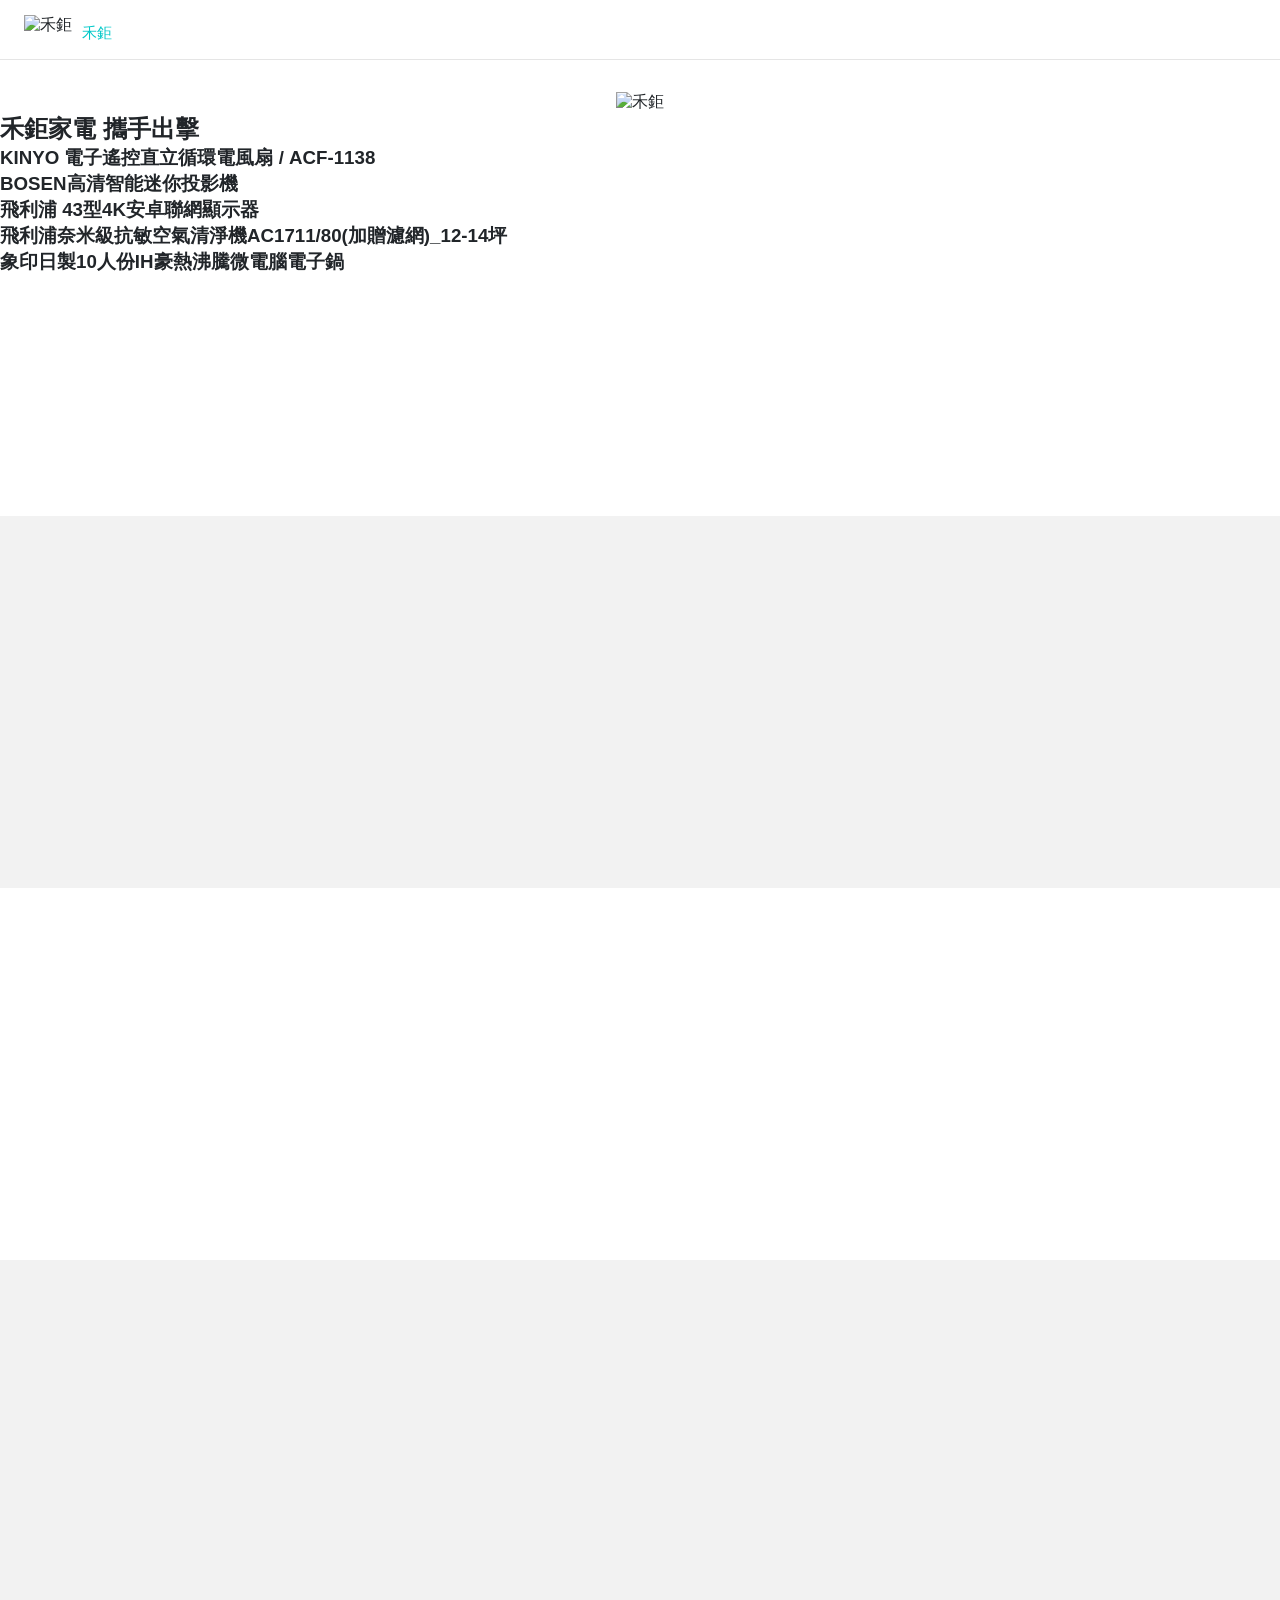
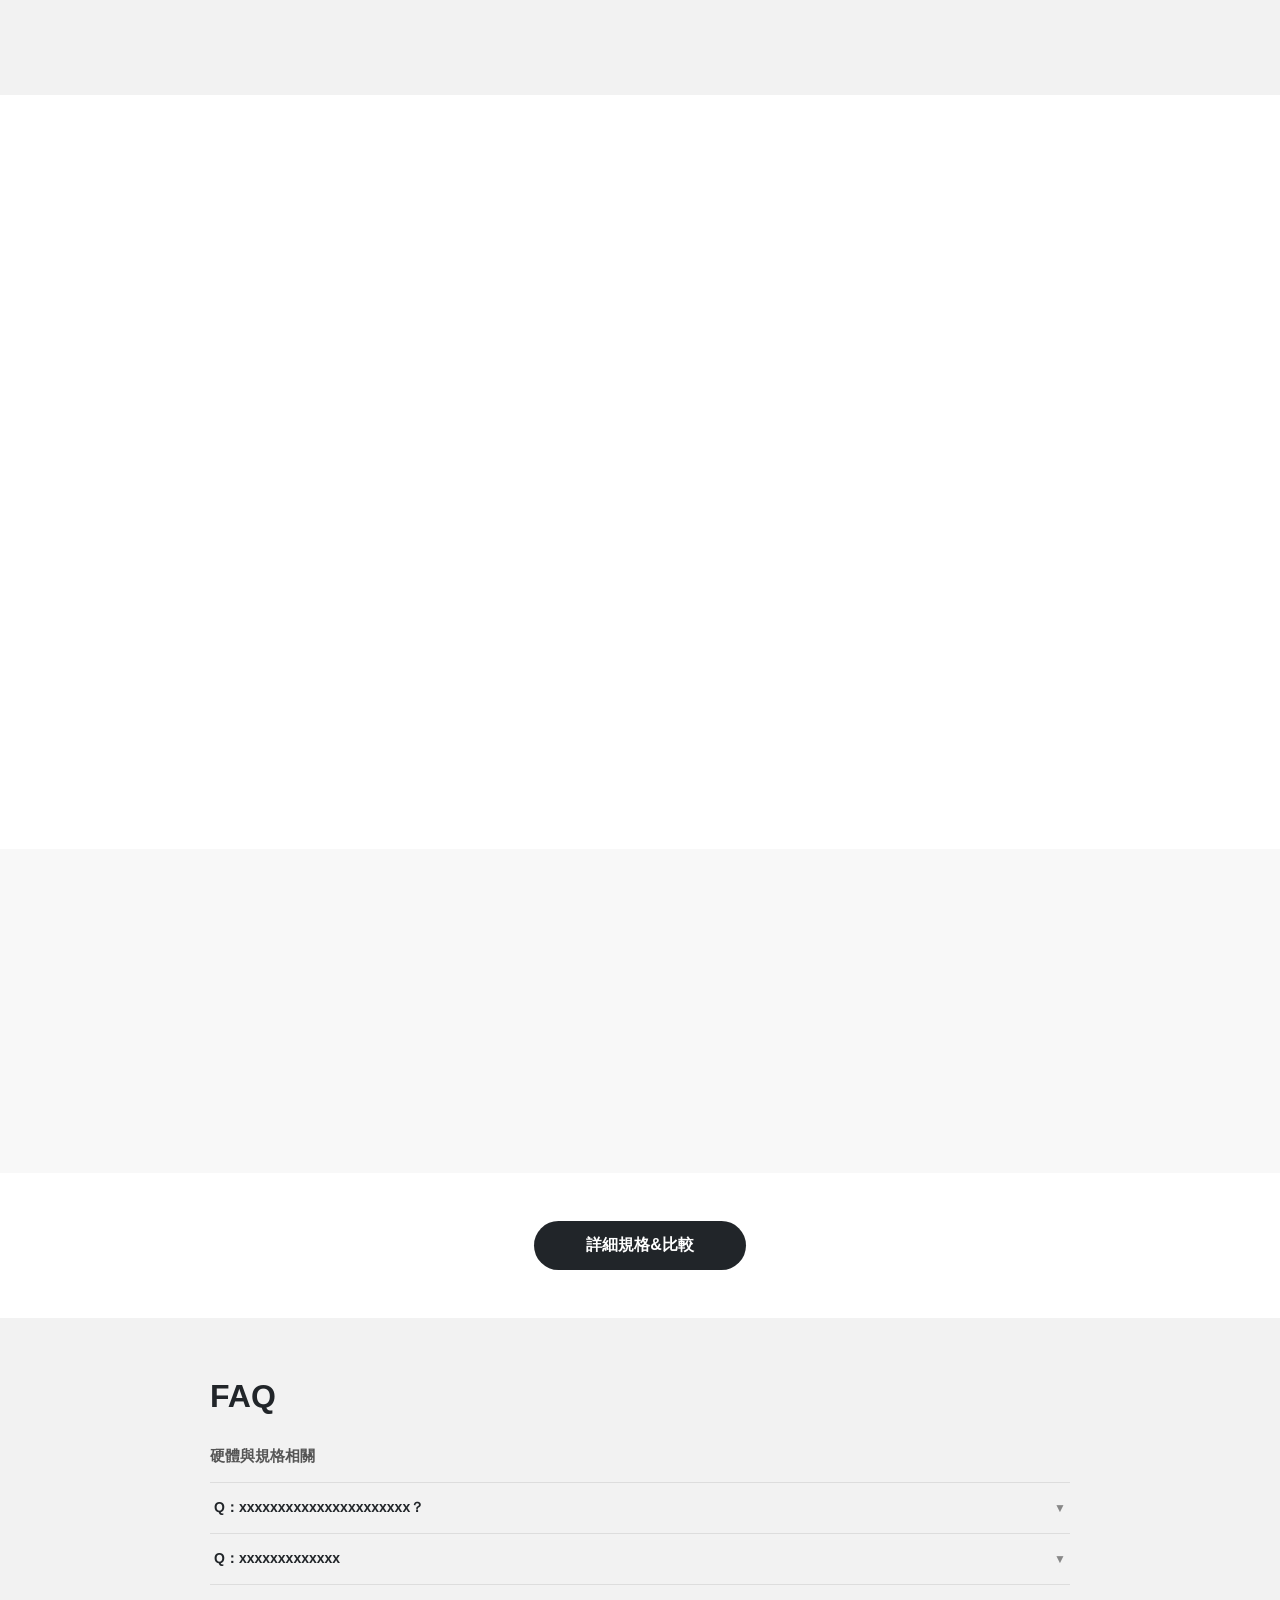
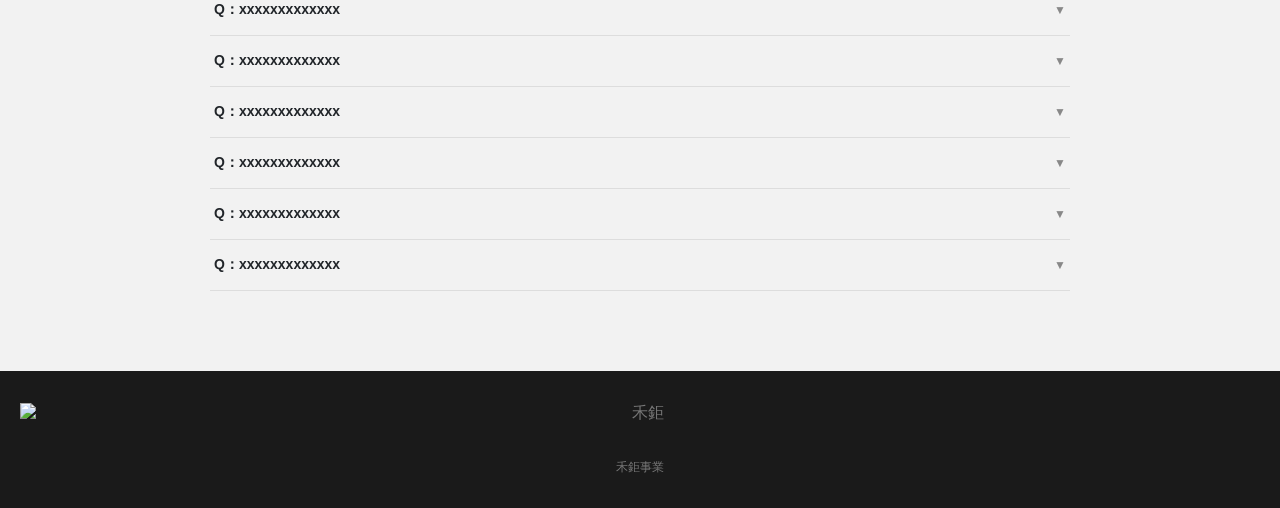
==== index.html @ 3f17df2c "Add files via upload" ====
<!DOCTYPE html>
<html lang="zh-TW">
<head>
  <meta charset="UTF-8">
  <meta name="viewport" content="width=device-width, initial-scale=1.0">
  <title>禾鉅家電大集合</title>
  <link href="css/bootstrap.min.css" rel="stylesheet">
  <style>
    :root {
      --cyan: #00c8c8;
      --dark: #1a1a1a;
      --gray-bg: #f2f2f2;
    }
    * { box-sizing: border-box; margin: 0; padding: 0; }
    body {
      font-family: -apple-system, BlinkMacSystemFont, 'Segoe UI', 'Noto Sans TC', sans-serif;
      overflow-x: hidden;
      color: #212529;
      padding-bottom: 0;
    }

    /* ── NAVBAR ── */
    .site-nav {
      position: sticky;
      top: 0;
      z-index: 1000;
      background: #fff;
      border-bottom: 1px solid #e5e5e5;
      display: flex;
      align-items: center;
      justify-content: space-between;
      padding: 10px 24px;
      height: 60px;
    }
    .nav-logo { display: flex; align-items: center; gap: 10px; }
    .nav-logo img.main-logo { height: 30px; }
    .nav-logo img.series-logo { height: 18px; }
    .nav-right { display: flex; align-items: center; gap: 18px; }
    .nav-right a {
      text-decoration: none;
      color: #333;
      font-size: 13px;
    }
    .btn-campaign {
      background: #43c05a;
      color: #fff !important;
      border-radius: 20px;
      padding: 5px 14px;
      font-size: 12px;
      font-weight: 600;
    }

    /* ── BUY SECTION ── */
    .buy-section { padding: 32px 0 24px; background: #fff; }
    .product-img-col { display: flex; justify-content: center; align-items: center; }
    .product-img-col img { max-height: 320px; object-fit: contain; }
    .price-box { padding: 8px 0; }
    .product-title { font-size: 18px; font-weight: 700; margin-bottom: 14px; }
    .price-sale { font-size: 28px; font-weight: 800; }
    .price-orig { font-size: 14px; color: #999; text-decoration: line-through; margin-left: 8px; }
    .color-label { font-size: 13px; color: #666; margin-bottom: 6px; }
    .color-swatches { display: flex; gap: 8px; margin-bottom: 16px; }
    .color-swatches a {
      padding: 5px 16px;
      border: 2px solid #ccc;
      border-radius: 6px;
      font-size: 13px;
      text-decoration: none;
      color: #333;
    }
    .color-swatches a.active { border-color: #111; font-weight: 600; }

    /* ── HERO SECTION ── */
    .hero-section {
      background: #2c2c2c;
      display: flex;
      flex-direction: column;
      align-items: center;
      justify-content: center;
      overflow: hidden;
    }
    .hero-lottie {
      width: 100%;
      max-width: 920px;
      margin: 0 auto;
    }
    .hero-lottie svg { display: block; }

    /* ── TEAM TAIWAN SECTION ── */
    .team-section {
      padding: 80px 20px 60px;
      background: #fff;
      text-align: center;
    }
    .team-section h2 { font-size: clamp(1.5rem, 3.5vw, 2.6rem); font-weight: 800; }
    .team-sub { color: var(--cyan); font-size: 15px; margin-top: 8px; letter-spacing: 0.03em; }
    .team-chill-img {
      max-width: 280px;
      margin: 28px auto;
      display: block;
      animation: pulse 3s ease-in-out infinite;
    }
    @keyframes pulse {
      0%, 100% { transform: scale(1); }
      50% { transform: scale(1.04); }
    }
    .team-feature-img {
      width: 100%;
      max-width: 960px;
      border-radius: 16px;
      display: block;
      margin: 0 auto;
      overflow: hidden;
    }
    .team-feature-img img { width: 100%; display: block; }

    /* ── WEIGHT SECTION ── */
    .weight-section {
      padding: 80px 0;
      background: var(--gray-bg);
    }
    .weight-section h2 { font-size: clamp(1.4rem, 3vw, 2.4rem); font-weight: 800; }
    .weight-section p { color: #555; font-size: 15px; margin-top: 10px; }
    .stats-wrap { display: flex; gap: 36px; margin: 28px 0; flex-wrap: wrap; }
    .stat-block { }
    .stat-num { font-size: 2.6rem; font-weight: 900; line-height: 1; }
    .stat-txt { font-size: 12px; color: #777; margin-top: 4px; }
    .weight-img { width: 100%; border-radius: 14px; display: block; }

    /* ── GENERIC FEATURE SECTION ── */
    .feat-section {
      padding: 80px 0;
    }
    .feat-section.dark-bg { background: #1d1d1d; color: #fff; }
    .feat-section.dark-bg h2 { color: #fff; }
    .feat-section.dark-bg p { color: #aaa; }
    .feat-section h2 { font-size: clamp(1.4rem, 3vw, 2.4rem); font-weight: 800; }
    .feat-section p { color: #555; font-size: 15px; margin-top: 10px; }
    .feat-img { width: 100%; border-radius: 14px; display: block; }

    /* ── HAND LOTTIE ── */
    .hand-lottie { width: 100%; }
    .hand-lottie svg { display: block; }

    /* ── LIGHT SECTION ── */
    .light-section {
      padding: 80px 20px;
      background: #111;
      text-align: center;
    }
    .light-section h2 { font-size: clamp(1.4rem, 3vw, 2.4rem); font-weight: 800; color: #fff; }
    .light-section p { color: #888; font-size: 15px; margin-top: 10px; }
    .light-wrap {
      position: relative;
      max-width: 720px;
      margin: 36px auto 0;
      border-radius: 14px;
      overflow: hidden;
    }
    .light-img-base, .light-img-over {
      display: block;
      width: 100%;
    }
    .light-img-over {
      position: absolute;
      inset: 0;
      transition: opacity 1.2s ease;
      opacity: 0;
    }
    .light-wrap.night .light-img-over { opacity: 1; }
    .light-toggle-row {
      display: flex;
      justify-content: center;
      gap: 12px;
      margin-top: 20px;
    }
    .l-btn {
      padding: 8px 28px;
      border: 2px solid #555;
      background: transparent;
      color: #aaa;
      border-radius: 24px;
      cursor: pointer;
      font-size: 14px;
      transition: all 0.2s;
    }
    .l-btn.active {
      border-color: #fff;
      color: #fff;
      background: rgba(255,255,255,0.12);
    }

    /* ── STYLE SECTION ── */
    .style-section {
      padding: 80px 20px;
      background: #f8f8f8;
      text-align: center;
    }
    .style-section h2 { font-size: clamp(1.4rem, 3vw, 2.4rem); font-weight: 800; }
    .style-section p { color: #555; font-size: 15px; margin-top: 8px; }
    .style-grid {
      display: grid;
      grid-template-columns: 1fr 1fr;
      gap: 12px;
      max-width: 860px;
      margin: 32px auto 0;
    }
    .style-grid img { width: 100%; border-radius: 14px; display: block; }

    /* ── SPEC BUTTON ── */
    .spec-section {
      padding: 48px 20px;
      text-align: center;
      background: #fff;
    }
    .btn-spec {
      background: #212529;
      color: #fff;
      text-decoration: none;
      border-radius: 40px;
      padding: 14px 52px;
      font-size: 16px;
      font-weight: 600;
      display: inline-block;
      transition: background 0.2s;
    }
    .btn-spec:hover { background: #000; color: #fff; }

    /* ── FAQ ── */
    .faq-outer {
      background: var(--gray-bg);
      padding: 60px 20px 80px;
    }
    .faq-inner { max-width: 860px; margin: 0 auto; }
    .faq-inner > h2 { font-size: 2rem; font-weight: 800; margin-bottom: 4px; }
    .faq-cat-title { font-size: 15px; font-weight: 700; color: #555; margin: 32px 0 16px; }
    .faq-item { border-top: 1px solid #ddd; }
    .faq-item:last-child { border-bottom: 1px solid #ddd; }
    .faq-q {
      display: flex;
      justify-content: space-between;
      align-items: center;
      padding: 16px 4px;
      font-weight: 600;
      font-size: 14px;
      cursor: pointer;
      gap: 12px;
      user-select: none;
    }
    .faq-arrow {
      flex-shrink: 0;
      transition: transform 0.3s;
      font-size: 12px;
      color: #888;
    }
    .faq-a {
      display: none;
      padding: 0 4px 16px;
      font-size: 14px;
      color: #555;
      line-height: 1.75;
    }
    .faq-item.open .faq-arrow { transform: rotate(180deg); }
    .faq-item.open .faq-a { display: block; }

    /* ── ACCESSORIES ── */
    .acc-section {
      padding: 60px 20px 80px;
      background: #fff;
    }
    .acc-section h2 { text-align: center; font-size: clamp(1.2rem, 2.5vw, 1.8rem); font-weight: 800; margin-bottom: 32px; }
    .acc-grid {
      display: grid;
      grid-template-columns: repeat(auto-fill, minmax(200px, 1fr));
      gap: 16px;
      max-width: 960px;
      margin: 0 auto;
    }
    .acc-card {
      border-radius: 14px;
      overflow: hidden;
      background: var(--gray-bg);
      text-decoration: none;
      color: #212529;
      transition: transform 0.25s, box-shadow 0.25s;
      display: block;
    }
    .acc-card:hover { transform: translateY(-5px); box-shadow: 0 12px 32px rgba(0,0,0,0.12); }
    .acc-card img { width: 100%; aspect-ratio: 1; object-fit: cover; display: block; }
    .acc-card-body { padding: 12px 14px 14px; }
    .acc-name { font-size: 14px; font-weight: 600; }
    .acc-cta { font-size: 12px; color: var(--cyan); margin-top: 4px; }

    /* ── FOOTER ── */
    .site-footer {
      background: #1a1a1a;
      color: #777;
      text-align: center;
      padding: 32px 20px;
    }
    .site-footer img { height: 44px; margin-bottom: 12px; display: block; margin-left: auto; margin-right: auto; }
    .site-footer p { font-size: 12px; }


    /* ── SCROLL FADE ── */
    .fade-up {
      opacity: 0;
      transform: translateY(48px);
      transition: opacity 0.7s ease, transform 0.7s ease;
    }
    .fade-up.visible { opacity: 1; transform: translateY(0); }

    /* ── RESPONSIVE ── */
    @media (max-width: 767px) {
      .style-grid { grid-template-columns: 1fr; }
      .nav-right .hide-mobile { display: none !important; }
    }
  </style>
</head>
<body>

<!-- ══ NAVBAR ══ -->
<nav class="site-nav">
  <div class="nav-logo">
    <img class="main-logo" src="./img/hg.jpg" alt="禾鉅">
   <p class="team-sub">禾鉅</p>
  </div>
  <div class="nav-right">
     </div>
</nav>

<!-- ══ BUY SECTION ══ -->
<section class="buy-section">
  <div class="container">
    <div class="row align-items-center">
      <div class="col-md-5 product-img-col mb-4 mb-md-0">
        <img src="./img/hg.jpg"
             alt="禾鉅" class="img-fluid">
      </div>
      <div class="col-md-7">
        <h1>禾鉅家電 攜手出擊</h1>

        <div class="mb-3">
<h3>KINYO 電子遙控直立循環電風扇 / ACF-1138</h3>
<h3>BOSEN高清智能迷你投影機</h3>
<h3>飛利浦 43型4K安卓聯網顯示器</h3>
<h3>飛利浦奈米級抗敏空氣清淨機AC1711/80(加贈濾網)_12-14坪</h3>
<h3>象印日製10人份IH豪熱沸騰微電腦電子鍋</h3>
                 </div>
        
      
        </div>
      </div>
    </div>
  </div>
</section>

<!-- ══ HERO SECTION ══ -->
<section class="hero-section">
  <div class="hero-lottie" id="heroLottie"></div>
</section>

<!-- ══ TEAM TAIWAN SECTION ══ -->
<section class="team-section">
  <div class="fade-up">
    <h2>家電大集合˙輕鬆打造幸福家!</h2>
      </div>
  <div class="team-feature-img mt-5 fade-up">
    <img src="./img/faimly.png"
         alt="mooInk Chill 產品特色">
  </div>
</section>

<!-- ══ 1SECTION ══ -->
<section class="weight-section">
  <div class="container">
    <div class="row align-items-center g-5">
      <div class="col-md-5 fade-up">
        <h2>BOSEN高清智能迷你投影機</h2>
        <p>1080P全高清畫質｜享受每一幀真實畫面</p>
        <p>180° 自由投射｜隨心所欲調整投影角度</p>
        <p>WIFI 高速連線｜連得快 看得爽 不卡不延遲</p>
       <p>支援多APP 隨心安裝</p>
        <p>輕巧便攜｜收納簡單 攜帶無負擔</p>
                </div>
      <div class="col-md-7 fade-up">
        <img src="./img/origin.jpg""alt="mooInk Chill 輕巧" class="weight-img">
      </div>
    </div>
  </div>
</section>

<!-- ══  2SECTION ══ -->
<section class="feat-section" style="background:#fff; padding:80px 0;">
  <div class="container">
    <div class="row align-items-center g-5">
      <div class="col-md-6 fade-up order-md-2">
        <h2>飛利浦 43型4K安卓聯網顯示器<span style="color:var(--cyan);">熱賣中</span></h2>
        
<p>4K UHD高解析度3840x2160</p>
<p>Google TV 5.0系統</p>
<p>聯發科四核心處理器2G/32G</p>
<p>三個國際最高級護眼認證</p>
<p>專利硬體低藍光-舒視藍</p>
      </div>
      <div class="col-md-6 fade-up order-md-1">
 <img src="./img/phtv.webp""alt="" class="weight-img">

        <div class="hand-lottie" id="handLottie"></div>
      </div>
    </div>
  </div>
</section>

<!-- ══ COLOR SECTION ══ -->
<section class="feat-section" style="background:var(--gray-bg);">
  <div class="container">
    <div class="row align-items-center g-5">
      <div class="col-md-6 fade-up">
        <h2>飛利浦奈米級抗敏空氣清淨機AC1711/80(加贈濾網)_12-14坪</h2>
        <p>360°空氣循環進氣，0死角的全面淨化</p>
  <p>300高效CADR值，快速淨化14坪空間</p>

  <p>最低至15分貝</p>

  <p>榮獲ECARF歐洲抗敏認證/p>

  <p>經德國IUTA實驗室認證PM0.003濾除99.99</p>

  <p>每分鐘6萬次自動掃描空氣污染物</p>
  <p>自動感光設計，依據環境光線調整亮度</p>

      </div>
      <div class="col-md-6 fade-up">
        <img src="./img/clean.jpg"
             alt="放手玩色" class="feat-img">
      </div>
    </div>
  </div>
</section>

<!-- ══ SINGLE HAND SECTION ══ -->
<section class="feat-section" style="background:#fff;">
  <div class="container">
    <div class="row align-items-center g-5">
      <div class="col-md-6 fade-up order-md-2">
        <h2>象印日製10人份IH豪熱沸騰微電腦電子鍋</h2>
        <p>IH連續強火加熱方式「豪熱沸騰」，促進米飯更香Q甘甜</p>
<p>黑金鋼厚釜內鍋，厚度1.7mm</p>
<p>多重健康選項：可炊煮糙米、活性糙米、什穀米</p>
<p>再加熱功能，重拾米飯溫熱保有美味</p>
<p>大型蒸氣口 & 可拆洗內蓋，簡易清洗好容易</p>

      </div>
      <div class="col-md-6 fade-up order-md-1">
        <img src="./img/800x.png"
             alt="單手閱讀" class="feat-img">
      </div>
    </div>
  </div>
</section>

<!-- ══ LIGHT SECTION ══ -->
<section class="feat-section" style="background:#fff;">
  <div class="container">
    <div class="row align-items-center g-5">
      <div class="col-md-6 fade-up order-md-2">
        <h2>KINYO 電子遙控直立循環電風扇</h2>
        <p>循環風扇網罩設計，大幅提升對流效率</p>
<p>附無線遙控器，不用起身也能輕鬆操作</p>
<p>可拆卸式前網，清潔機身不費力</p>
<p>6米以上長風距，穩定不斷流</p>
<p>大角度自動左右擺頭，全室清涼送風</p>

      </div>
      <div class="col-md-6 fade-up order-md-1">
        <img src="./img/1080x.webp"
             alt="單手閱讀" class="feat-img">
      </div>
    </div>
  </div>
</section>

<!-- ══ STYLE SECTION ══ -->
<section class="style-section">
  <div class="fade-up">
    <h2>廣告詞</h2>
    <p>超值方案</p>
  </div>
  <div class="style-grid fade-up">
    <img src="./img/hg.jpg" alt="風格1">
    <img src="./img/hg.jpg" alt="風格1">
    <img src="./img/hg.jpg" alt="風格1">
    <img src="./img/hg.jpg" alt="風格1">
  </div>
</section>

<!-- ══ SPEC BUTTON ══ -->
<section class="spec-section">
  <a href="index/product/mooink-chill" class="btn-spec">詳細規格&amp;比較</a>
</section>

<!-- ══ FAQ ══ -->
<div class="faq-outer">
  <div class="faq-inner">
    <h2>FAQ</h2>
    <div class="faq-cat-title">硬體與規格相關</div>

    <div class="faq-item">
      <div class="faq-q" onclick="toggleFaq(this)">
        Q：xxxxxxxxxxxxxxxxxxxxxx？
        <span class="faq-arrow">▼</span>
      </div>
      <div class="faq-a">xxxxxxxxxxxxx</div>
    </div>

    <div class="faq-item">
      <div class="faq-q" onclick="toggleFaq(this)">
        Q：xxxxxxxxxxxxx
        <span class="faq-arrow">▼</span>
      </div>
      <div class="faq-a">xxxxxxxxxxxxx</div>
    </div>

    <div class="faq-item">
      <div class="faq-q" onclick="toggleFaq(this)">
        Q：xxxxxxxxxxxxx
        <span class="faq-arrow">▼</span>
      </div>
      <div class="faq-a">xxxxxxxxxxxxx</div>
    </div>

    <div class="faq-item">
      <div class="faq-q" onclick="toggleFaq(this)">
        Q：xxxxxxxxxxxxx
        <span class="faq-arrow">▼</span>
      </div>
      <div class="faq-a">xxxxxxxxxxxxx</div>
    </div>

    <div class="faq-item">
      <div class="faq-q" onclick="toggleFaq(this)">
        Q：xxxxxxxxxxxxx
        <span class="faq-arrow">▼</span>
      </div>
      <div class="faq-a">xxxxxxxxxxxxx</div>
    </div>

    <div class="faq-item">
      <div class="faq-q" onclick="toggleFaq(this)">
        Q：xxxxxxxxxxxxx
        <span class="faq-arrow">▼</span>
      </div>
      <div class="faq-a">xxxxxxxxxxxxx</div>
    </div>

    <div class="faq-item">
      <div class="faq-q" onclick="toggleFaq(this)">
        Q：xxxxxxxxxxxxx
        <span class="faq-arrow">▼</span>
      </div>
      <div class="faq-a">xxxxxxxxxxxxx</div>
    </div>

    <div class="faq-item">
      <div class="faq-q" onclick="toggleFaq(this)">
        Q：xxxxxxxxxxxxx
        <span class="faq-arrow">▼</span>
      </div>
      <div class="faq-a">xxxxxxxxxxxxx</div>
    </div>
  </div>
</div>

<!-- ══ ACCESSORIES ══ -->

<!-- ══ FOOTER ══ -->
<footer class="site-footer">
  <img src="./img/hg.jpg" alt="禾鉅">
  <p>禾鉅事業</p>
</footer>


<script src="js/lottie.min.js"></script>
<script>
  /* ── Hero Lottie (0121_chill) ── */
  lottie.loadAnimation({
    container: document.getElementById('heroLottie'),
    renderer: 'svg',
    loop: true,
    autoplay: true,
    path: 'animations/0121_chill.json'
  });

  /* ── Hand Lottie (chill--2) ── */
  lottie.loadAnimation({
    container: document.getElementById('handLottie'),
    renderer: 'svg',
    loop: true,
    autoplay: true,
    path: 'animations/chill--2.json'
  });

  /* ── Light Toggle ── */
  let lightState = 'day';
  function setLight(mode) {
    lightState = mode;
    document.getElementById('lightWrap').classList.toggle('night', mode === 'night');
    document.getElementById('lBtnDay').classList.toggle('active', mode === 'day');
    document.getElementById('lBtnNight').classList.toggle('active', mode === 'night');
  }

  // Auto cycle
  setInterval(() => {
    lightState = lightState === 'day' ? 'night' : 'day';
    setLight(lightState);
  }, 2800);

  /* ── FAQ Toggle ── */
  function toggleFaq(el) {
    el.closest('.faq-item').classList.toggle('open');
  }

  /* ── Scroll Fade-Up ── */
  const io = new IntersectionObserver(entries => {
    entries.forEach(e => { if (e.isIntersecting) e.target.classList.add('visible'); });
  }, { threshold: 0.12 });

  document.querySelectorAll('.fade-up').forEach(el => io.observe(el));

</script>
</body>
</html>
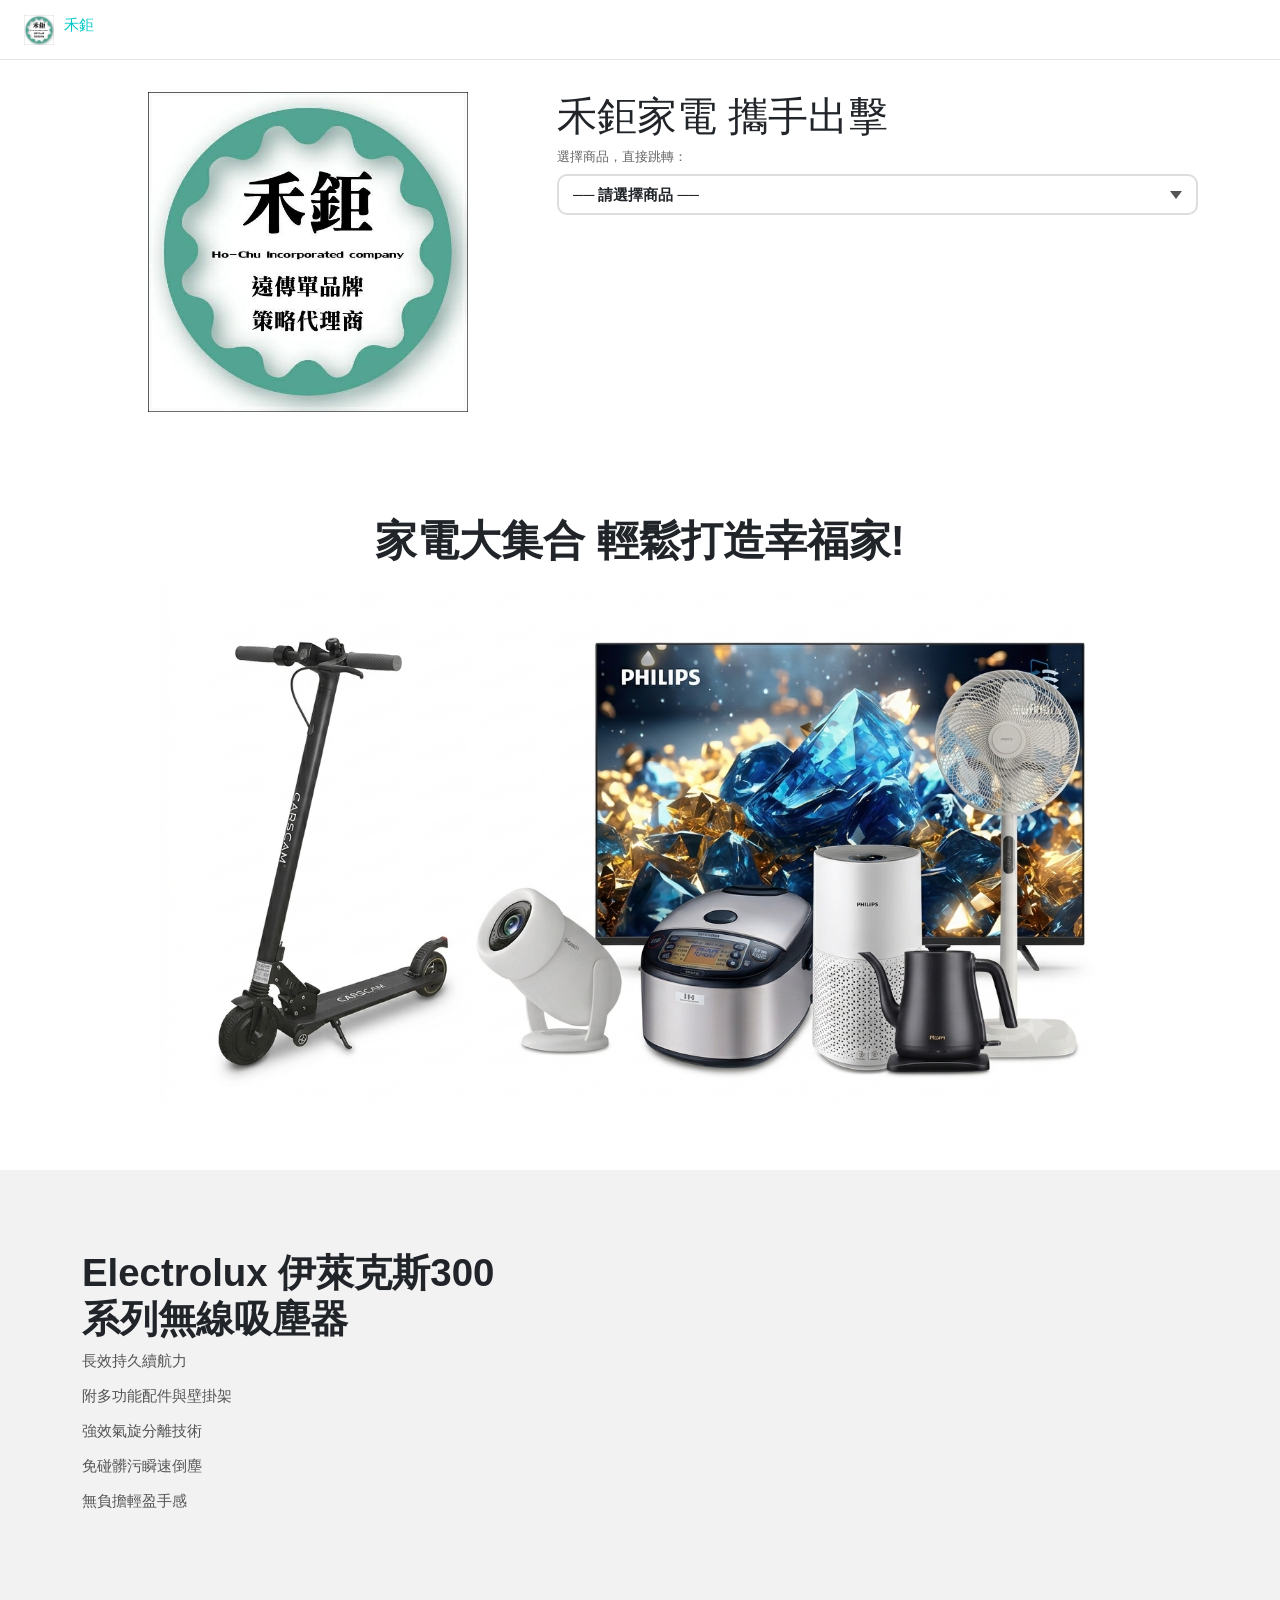
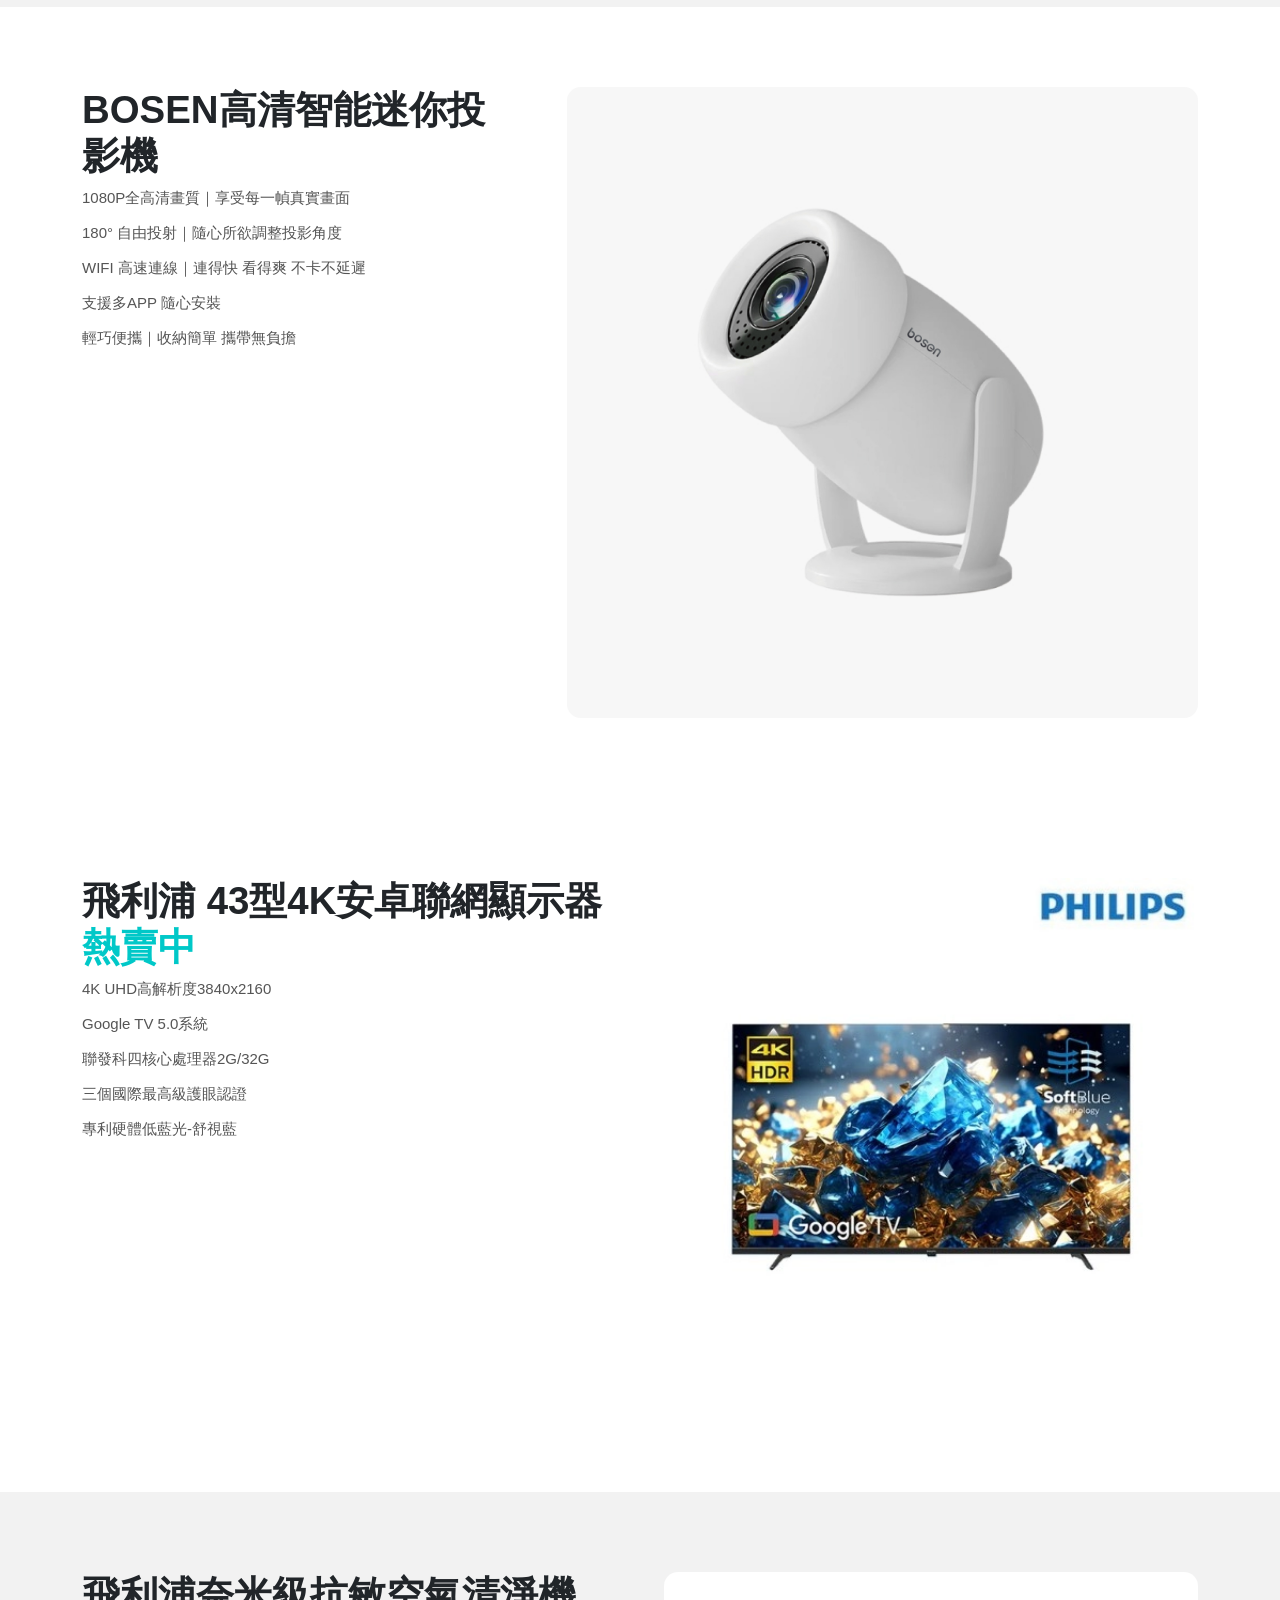
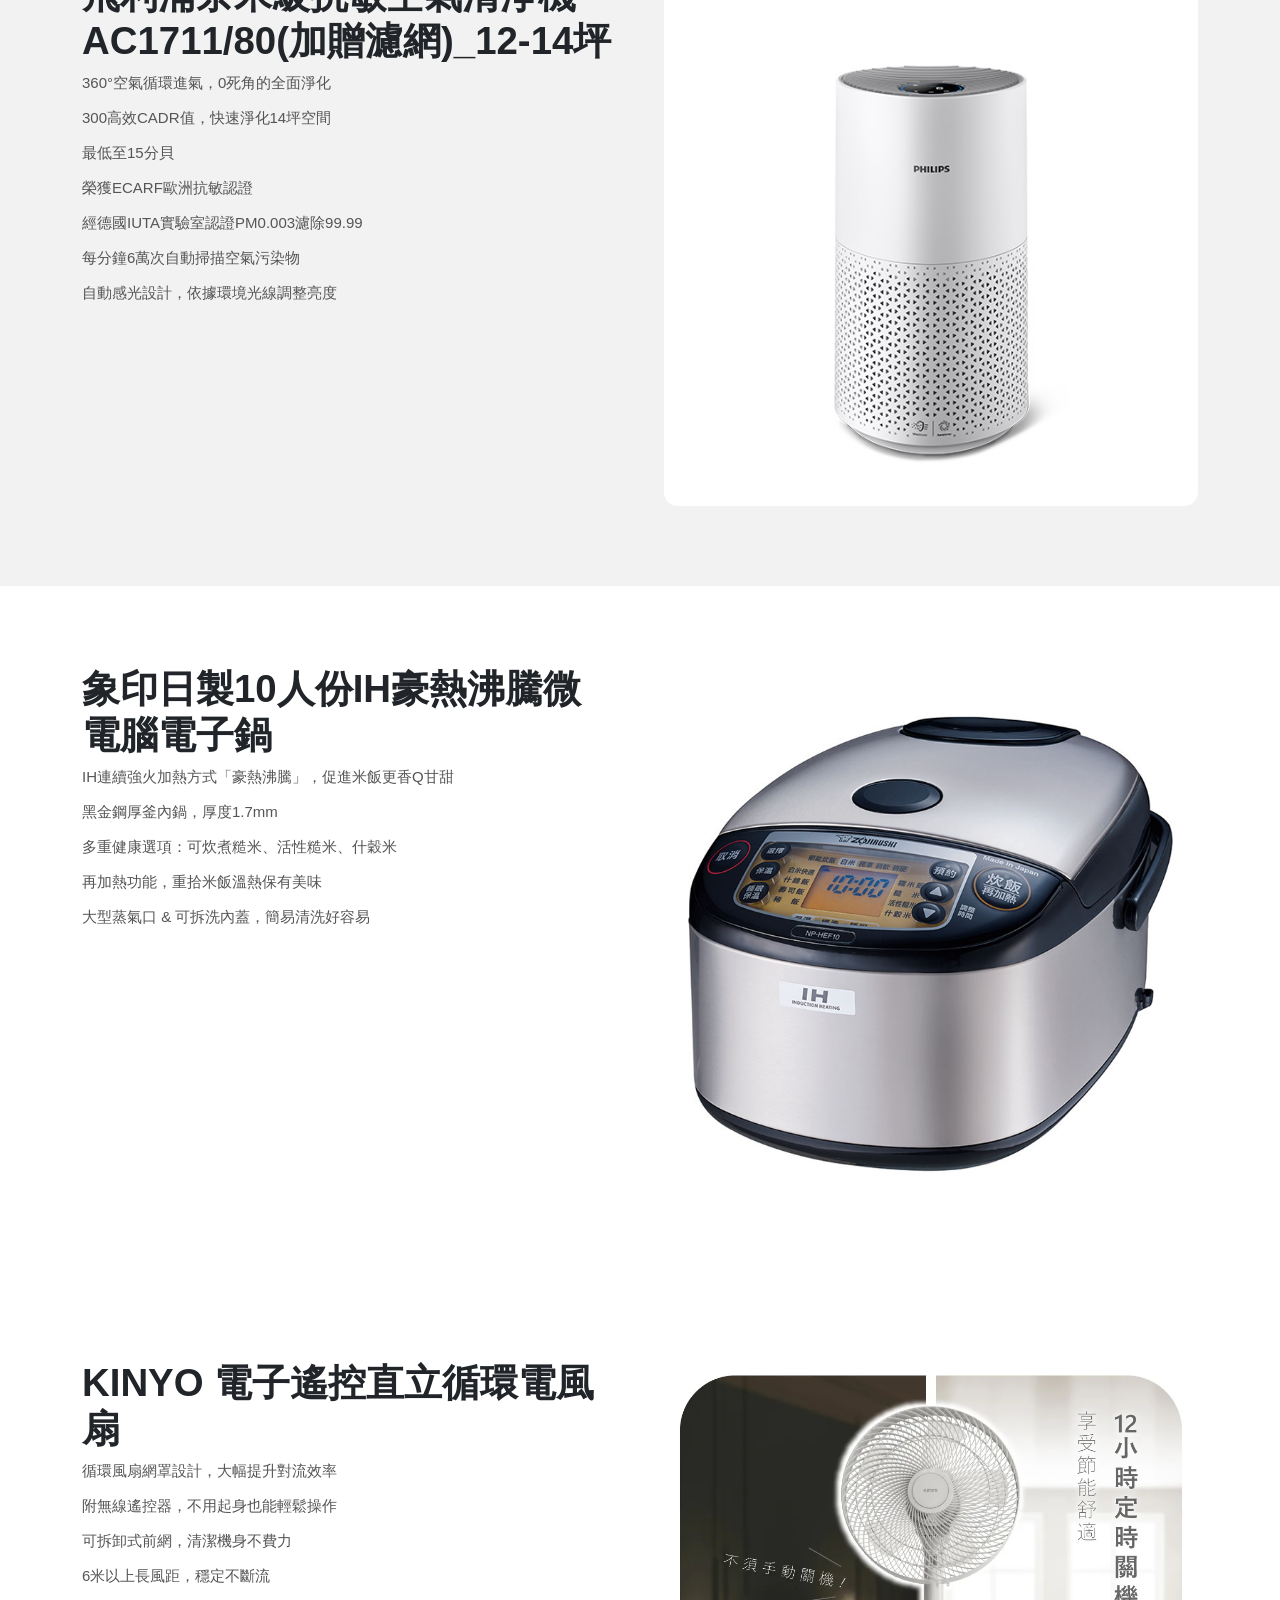
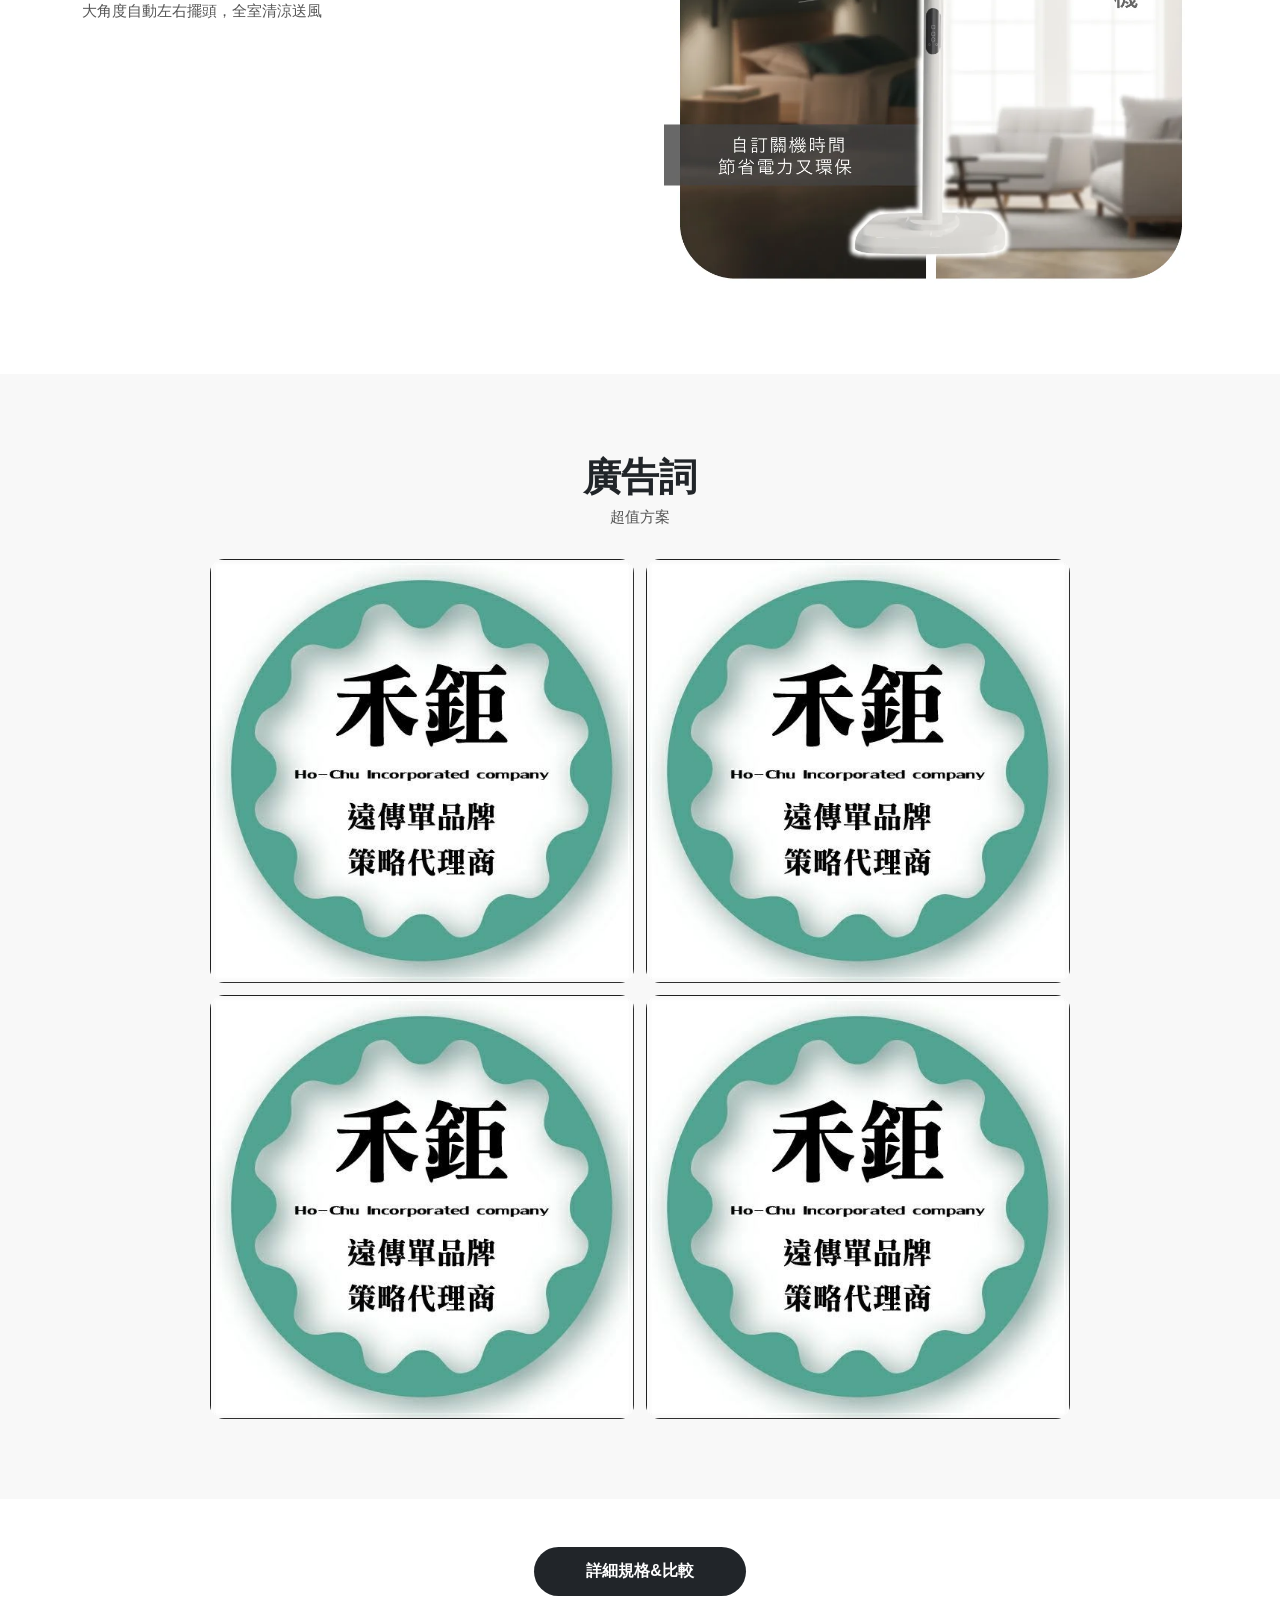
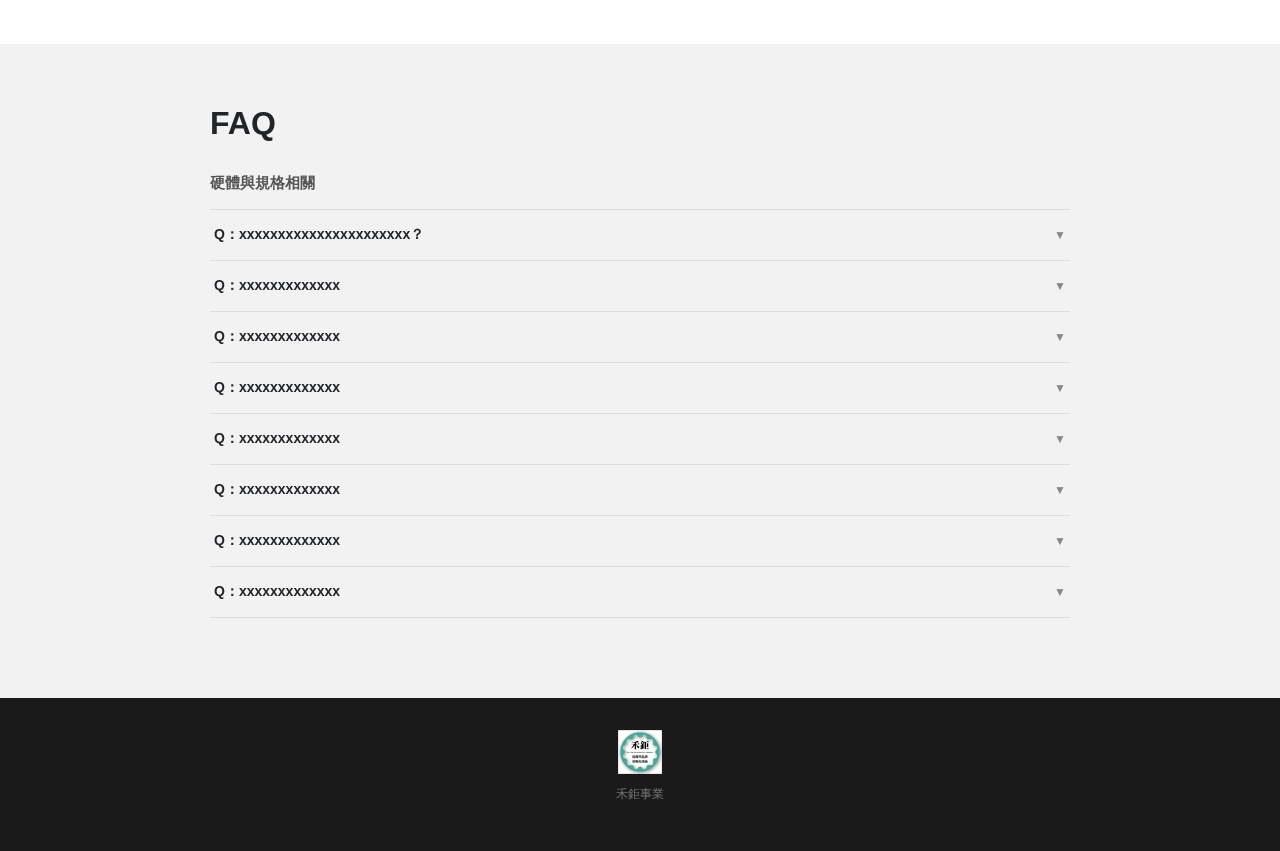
==== commit c74f2cec: "Add product selection dropdown and update sections" ====
--- a/index.html
+++ b/index.html
@@ -341,12 +341,23 @@
         <h1>禾鉅家電 攜手出擊</h1>
 
         <div class="mb-3">
-<h3>KINYO 電子遙控直立循環電風扇 / ACF-1138</h3>
-<h3>BOSEN高清智能迷你投影機</h3>
-<h3>飛利浦 43型4K安卓聯網顯示器</h3>
-<h3>飛利浦奈米級抗敏空氣清淨機AC1711/80(加贈濾網)_12-14坪</h3>
-<h3>象印日製10人份IH豪熱沸騰微電腦電子鍋</h3>
-                 </div>
+          <label for="productSelect" style="font-size:13px;color:#666;margin-bottom:8px;display:block;">選擇商品，直接跳轉：</label>
+          <select id="productSelect" onchange="jumpToSection(this.value)"
+            style="width:100%;padding:10px 14px;font-size:15px;font-weight:600;
+                   border:2px solid #ddd;border-radius:10px;background:#fff;
+                   color:#212529;cursor:pointer;appearance:none;
+                   background-image:url('data:image/svg+xml,<svg xmlns=%22http://www.w3.org/2000/svg%22 width=%2212%22 height=%228%22 viewBox=%220 0 12 8%22><path fill=%22%23555%22 d=%22M6 8L0 0h12z%22/></svg>');
+                   background-repeat:no-repeat;background-position:right 14px center;
+                   outline:none;transition:border-color .2s;">
+            <option value="">── 請選擇商品 ──</option>
+            <option value="sec-electrolux">Electrolux 伊萊克斯300系列無線吸塵器</option>
+            <option value="sec-kinyo">KINYO 電子遙控直立循環電風扇 / ACF-1138</option>
+            <option value="sec-bosen">BOSEN 高清智能迷你投影機</option>
+            <option value="sec-philips-tv">飛利浦 43型4K安卓聯網顯示器</option>
+            <option value="sec-philips-air">飛利浦奈米級抗敏空氣清淨機 AC1711/80</option>
+            <option value="sec-zojirushi">象印日製10人份IH豪熱沸騰微電腦電子鍋</option>
+          </select>
+        </div>
         
       
         </div>
@@ -363,16 +374,43 @@
 <!-- ══ TEAM TAIWAN SECTION ══ -->
 <section class="team-section">
   <div class="fade-up">
-    <h2>家電大集合˙輕鬆打造幸福家!</h2>
+    <h2>家電大集合 輕鬆打造幸福家!</h2>
       </div>
   <div class="team-feature-img mt-5 fade-up">
     <img src="./img/faimly.png"
          alt="mooInk Chill 產品特色">
   </div>
 </section>
+<!-- ══ 300SECTION ══ -->
+<section class="weight-section" id="sec-electrolux">
+  <div class="container">
+    <div class="row align-items-center g-5">
+      <div class="col-md-5 fade-up">
+        <h2>Electrolux 伊萊克斯300系列無線吸塵器</h2>
+        <p>長效持久續航力</p>
+        <p>附多功能配件與壁掛架</p>
+        <p>強效氣旋分離技術</p>
+        <p>免碰髒污瞬速倒塵</p>
+        <p>無負擔輕盈手感</p>
+      </div>
+      <div class="col-md-7 fade-up">
+        <div class="product-360"
+             data-folder="img/360/"
+             data-filename="EFP31312-{index}.jpg"
+             data-amount="91"
+             data-speed="70"
+             data-drag-speed="3"
+             data-autoplay="true">
+        </div>
+      </div>
+    </div>
+  </div>
+</section>
+
+
 
 <!-- ══ 1SECTION ══ -->
-<section class="weight-section">
+<section class="feat-section" id="sec-bosen">
   <div class="container">
     <div class="row align-items-center g-5">
       <div class="col-md-5 fade-up">
@@ -391,7 +429,7 @@
 </section>
 
 <!-- ══  2SECTION ══ -->
-<section class="feat-section" style="background:#fff; padding:80px 0;">
+<section class="weight-section" id="sec-philips-tv" style="background:#fff; padding:80px 0;">
   <div class="container">
     <div class="row align-items-center g-5">
       <div class="col-md-6 fade-up order-md-2">
@@ -412,8 +450,8 @@
   </div>
 </section>
 
-<!-- ══ COLOR SECTION ══ -->
-<section class="feat-section" style="background:var(--gray-bg);">
+<!-- ══ 2 SECTION ══ -->
+<section class="feat-section" id="sec-philips-air" style="background:var(--gray-bg);">
   <div class="container">
     <div class="row align-items-center g-5">
       <div class="col-md-6 fade-up">
@@ -423,7 +461,7 @@
 
   <p>最低至15分貝</p>
 
-  <p>榮獲ECARF歐洲抗敏認證/p>
+  <p>榮獲ECARF歐洲抗敏認證</p>
 
   <p>經德國IUTA實驗室認證PM0.003濾除99.99</p>
 
@@ -439,8 +477,8 @@
   </div>
 </section>
 
-<!-- ══ SINGLE HAND SECTION ══ -->
-<section class="feat-section" style="background:#fff;">
+<!-- ══ 3 SECTION ══ -->
+<section class="weight-section" id="sec-zojirushi" style="background:#fff;">
   <div class="container">
     <div class="row align-items-center g-5">
       <div class="col-md-6 fade-up order-md-2">
@@ -460,8 +498,8 @@
   </div>
 </section>
 
-<!-- ══ LIGHT SECTION ══ -->
-<section class="feat-section" style="background:#fff;">
+<!-- ══ 4 SECTION ══ -->
+<section class="feat-section" id="sec-kinyo" style="background:#fff;">
   <div class="container">
     <div class="row align-items-center g-5">
       <div class="col-md-6 fade-up order-md-2">
@@ -481,7 +519,7 @@
   </div>
 </section>
 
-<!-- ══ STYLE SECTION ══ -->
+<!-- ══ 5 SECTION ══ -->
 <section class="style-section">
   <div class="fade-up">
     <h2>廣告詞</h2>
@@ -582,6 +620,7 @@
 
 
 <script src="js/lottie.min.js"></script>
+<script src="js/product360.js"></script>
 <script>
   /* ── Hero Lottie (0121_chill) ── */
   lottie.loadAnimation({
@@ -601,6 +640,18 @@
     path: 'animations/chill--2.json'
   });
 
+  /* ── 商品下拉選單跳轉 ── */
+  function jumpToSection(id) {
+    if (!id) return;
+    const target = document.getElementById(id);
+    if (!target) return;
+    const navH = document.querySelector('.site-nav')?.offsetHeight || 60;
+    const top = target.getBoundingClientRect().top + window.scrollY - navH - 16;
+    window.scrollTo({ top, behavior: 'smooth' });
+    // 選完重置，讓使用者可以重複選同一項
+    setTimeout(() => document.getElementById('productSelect').value = '', 800);
+  }
+
   /* ── Light Toggle ── */
   let lightState = 'day';
   function setLight(mode) {
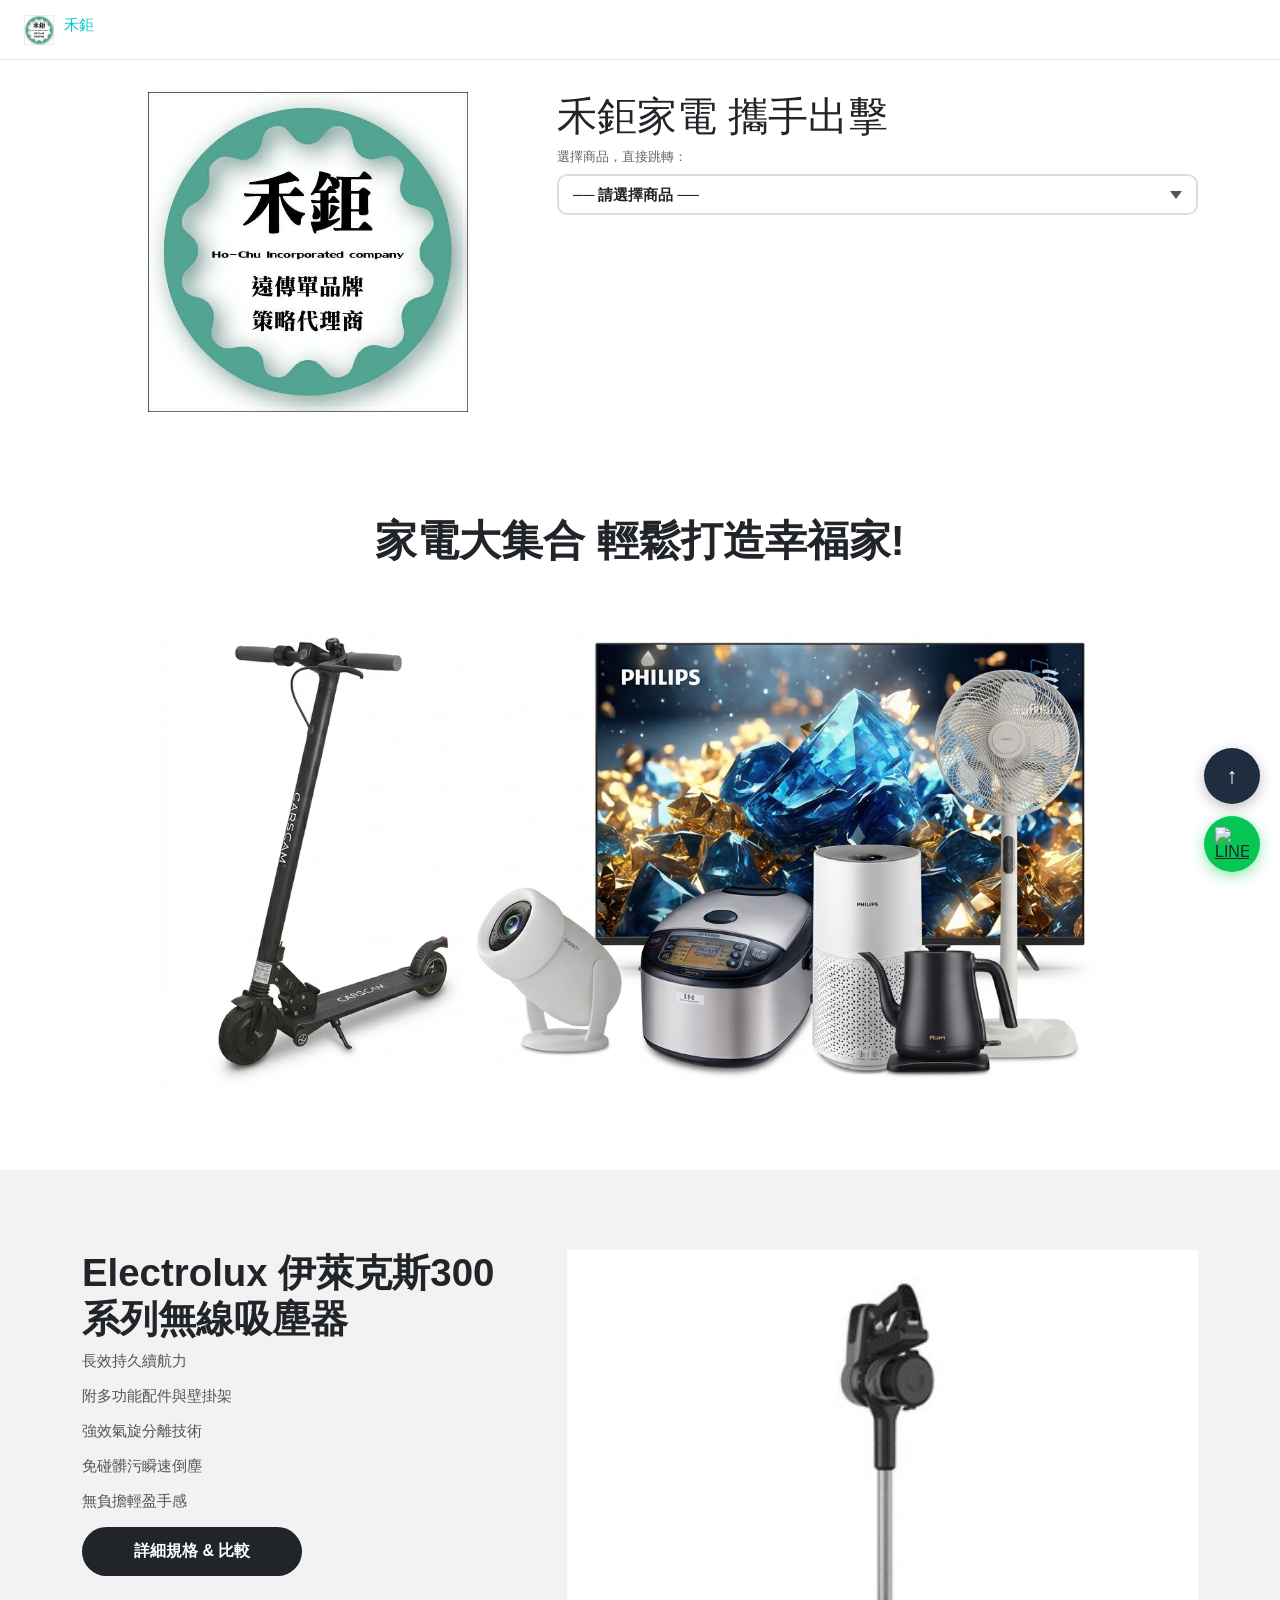
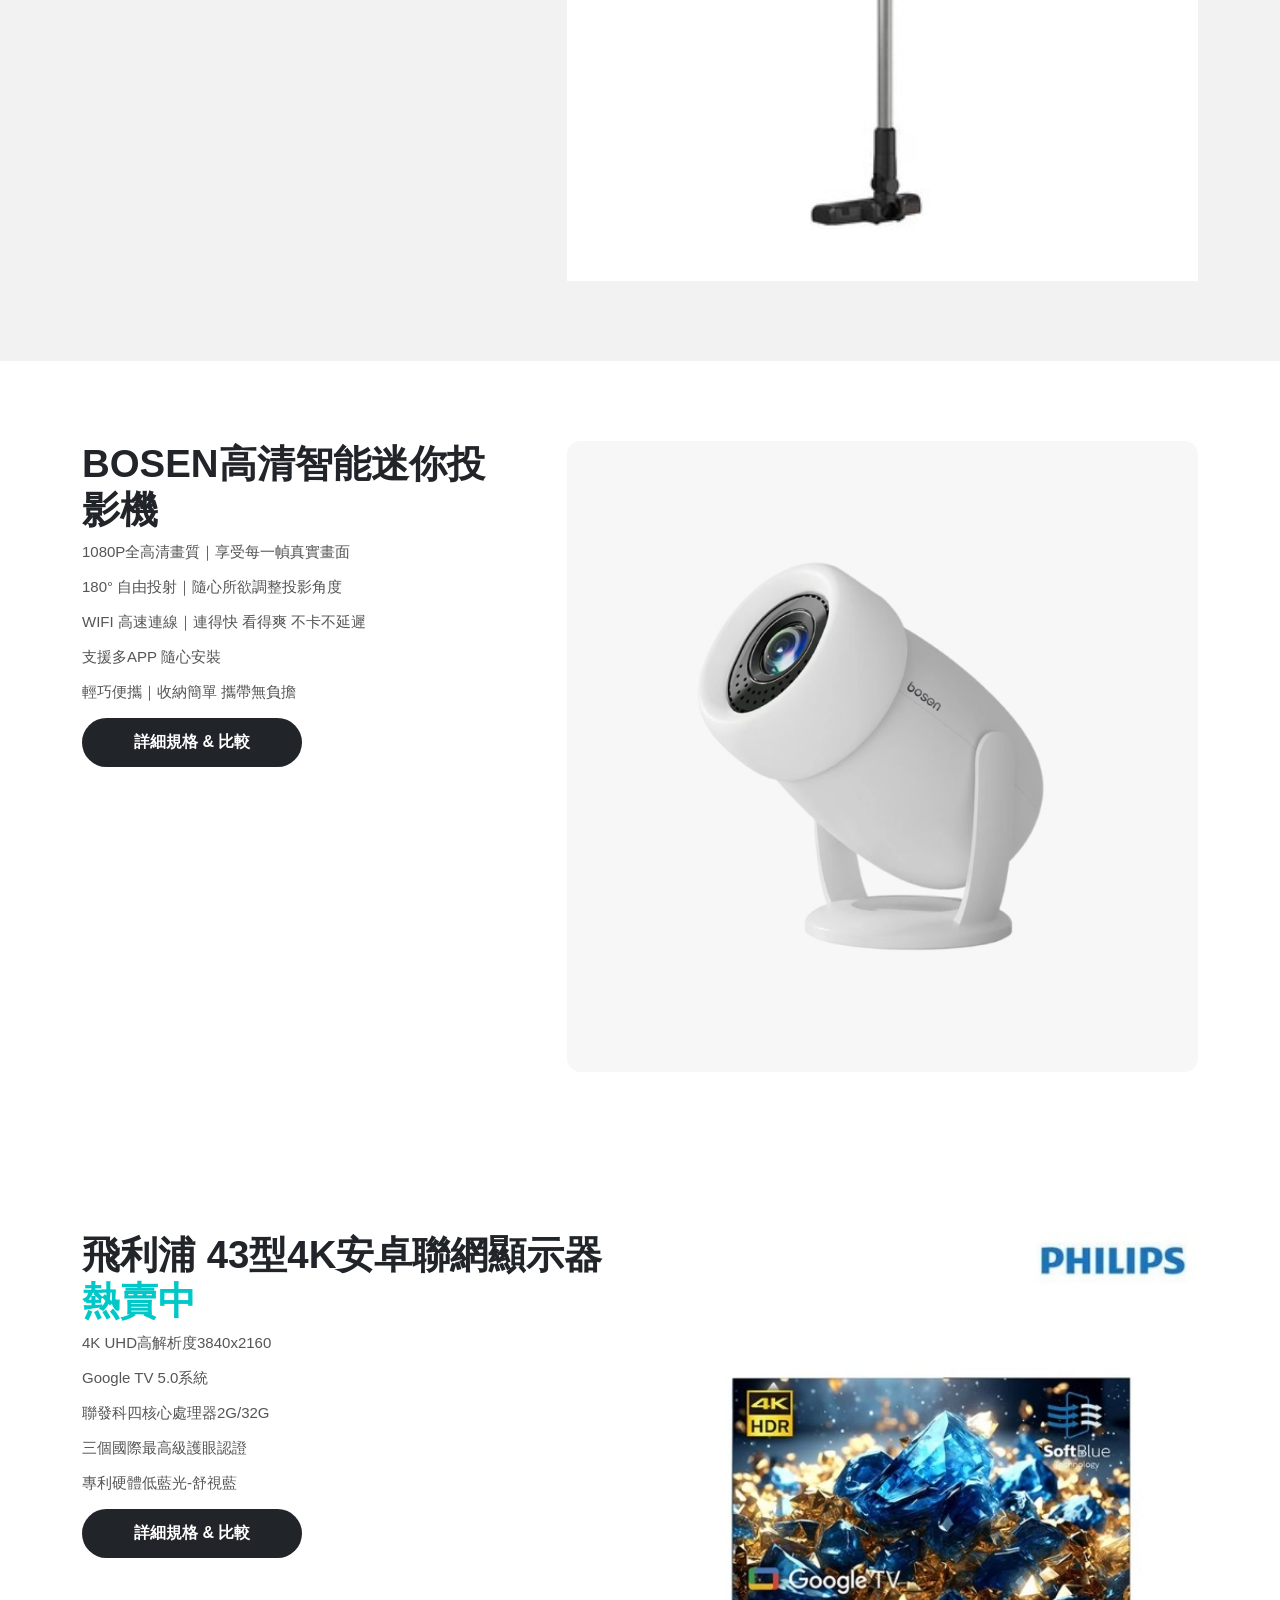
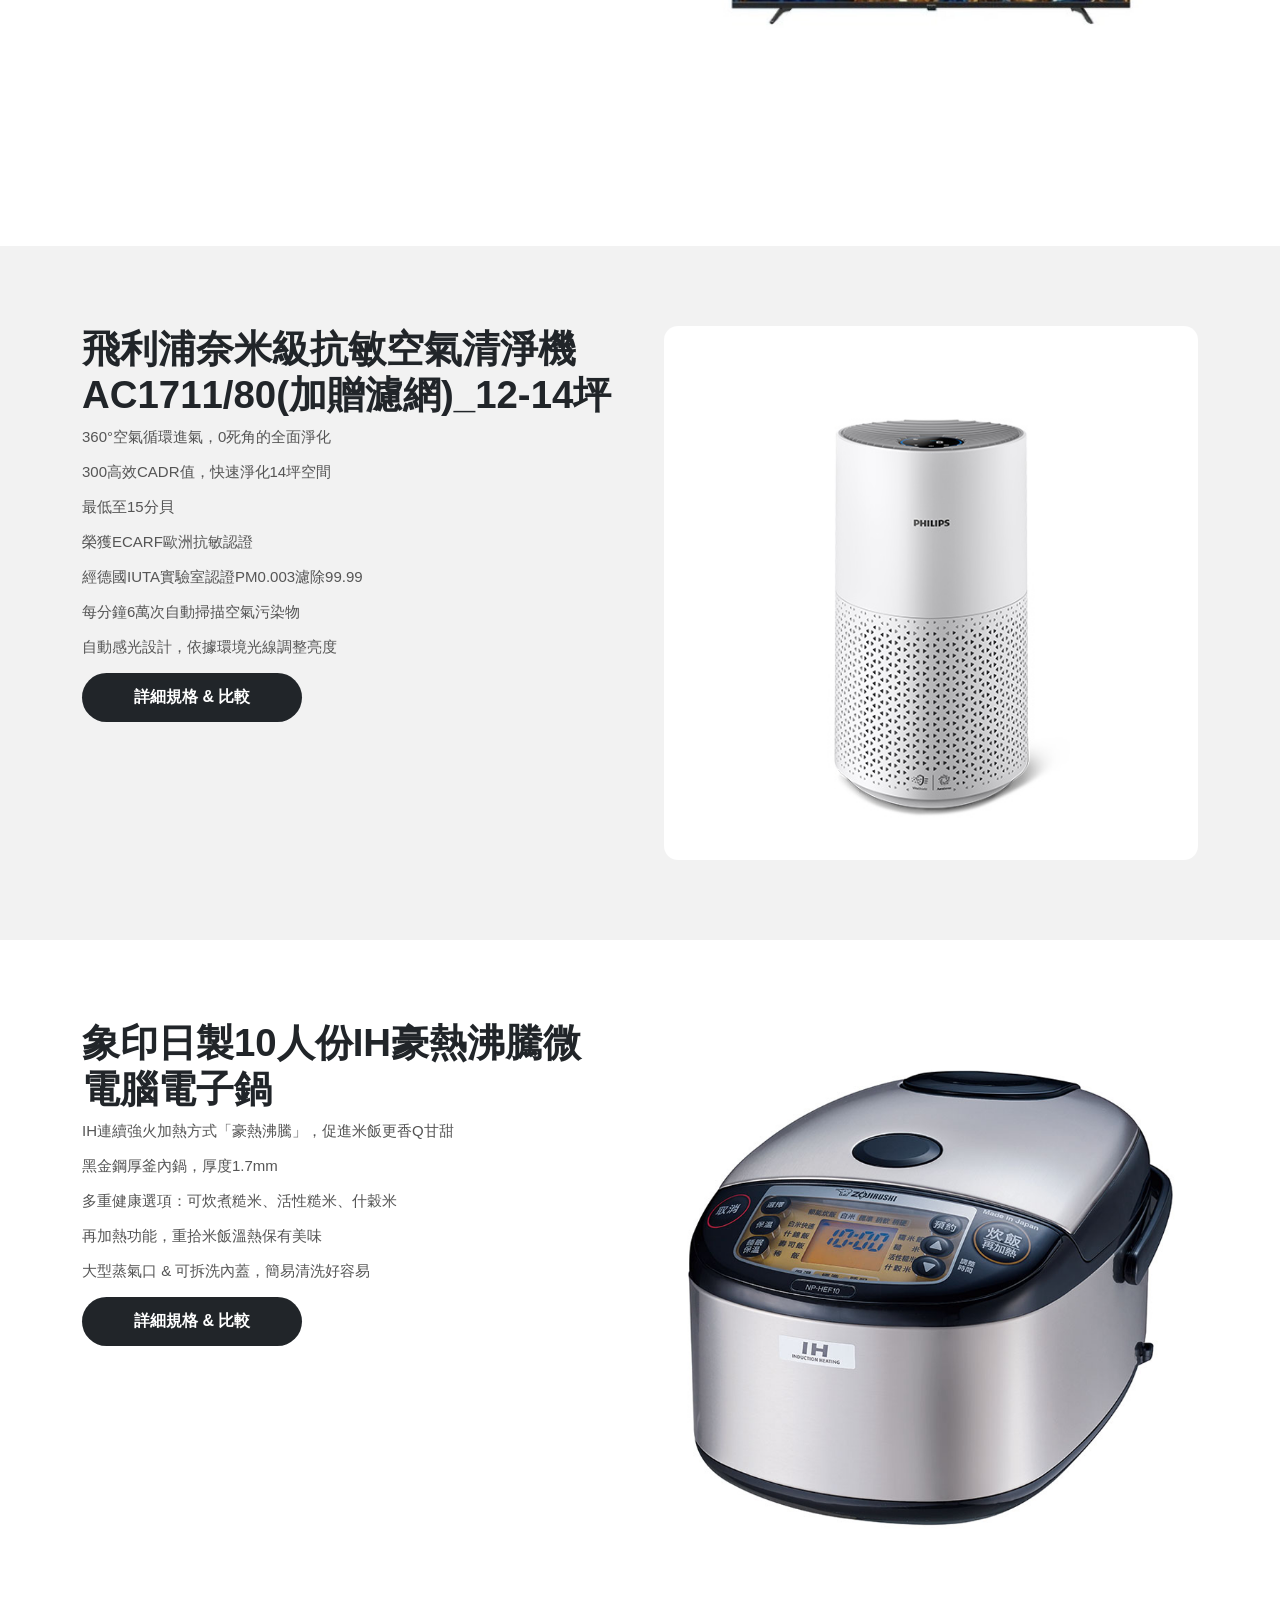
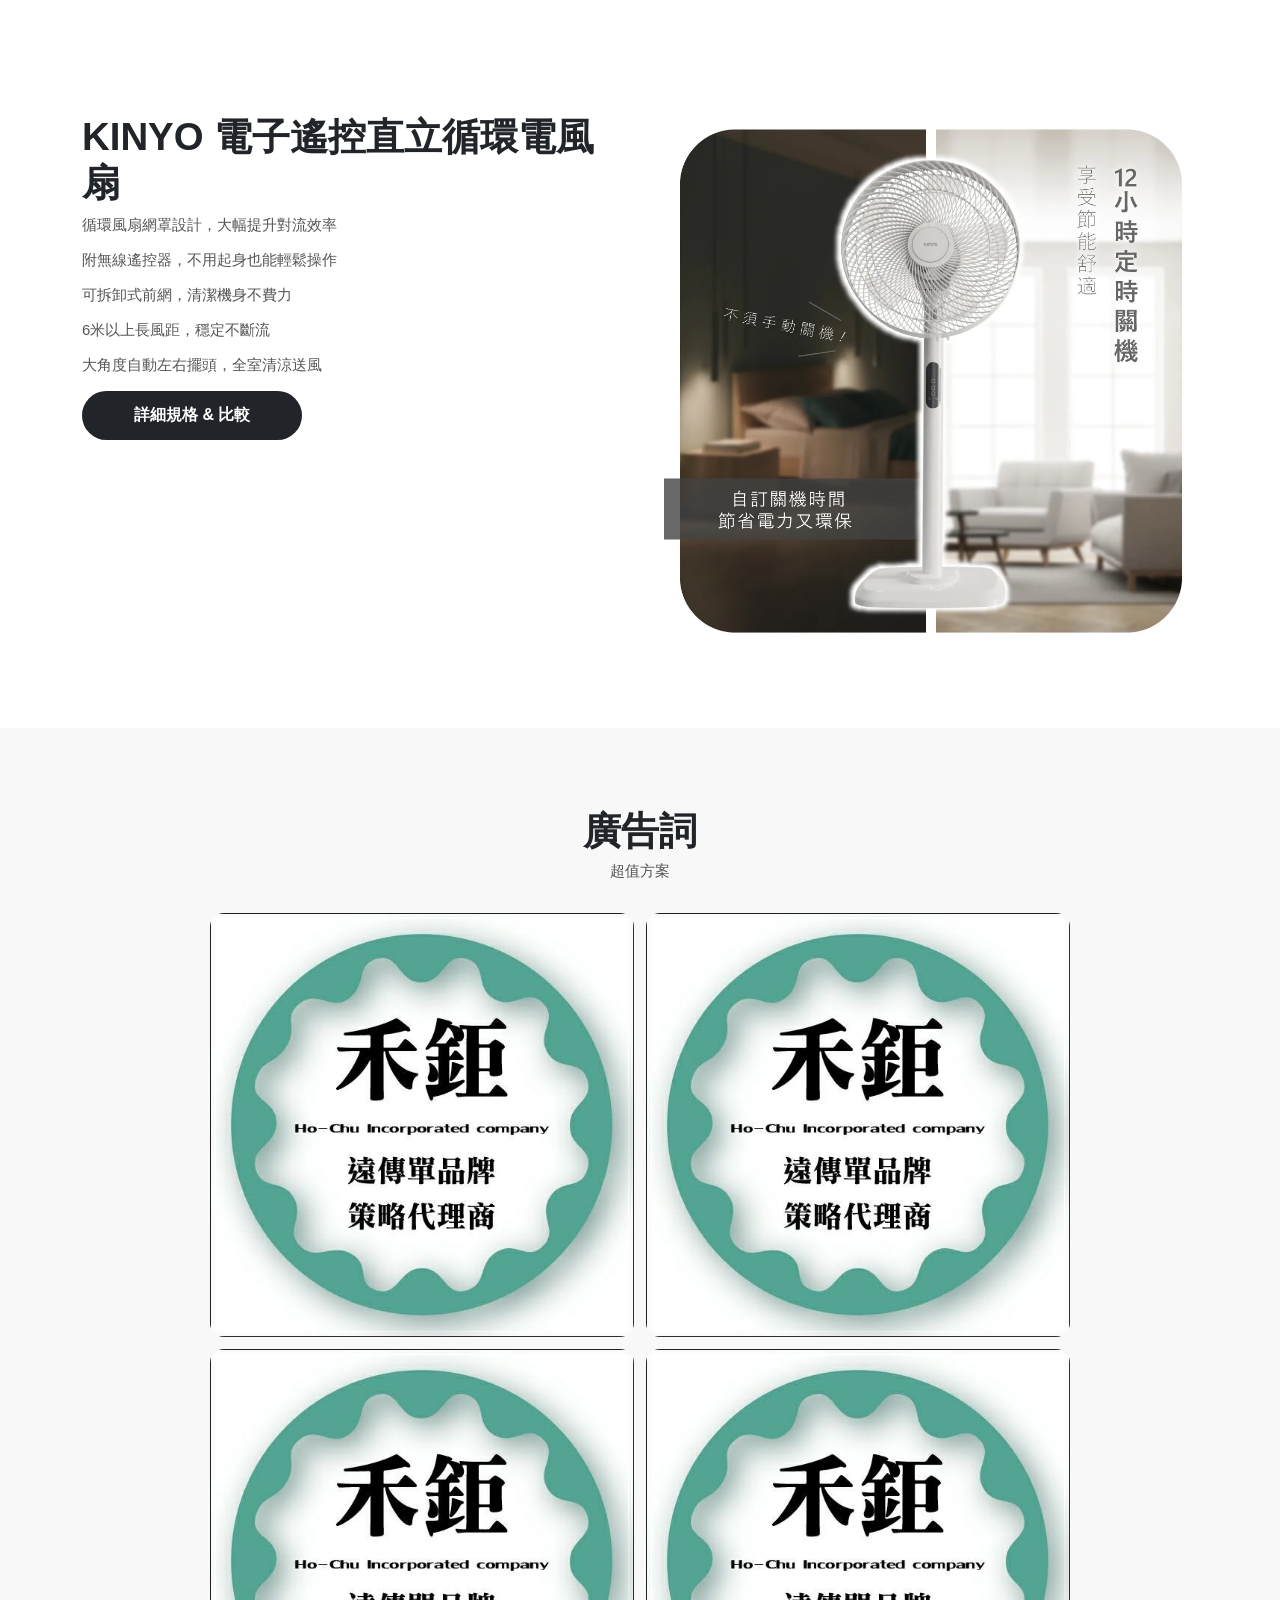
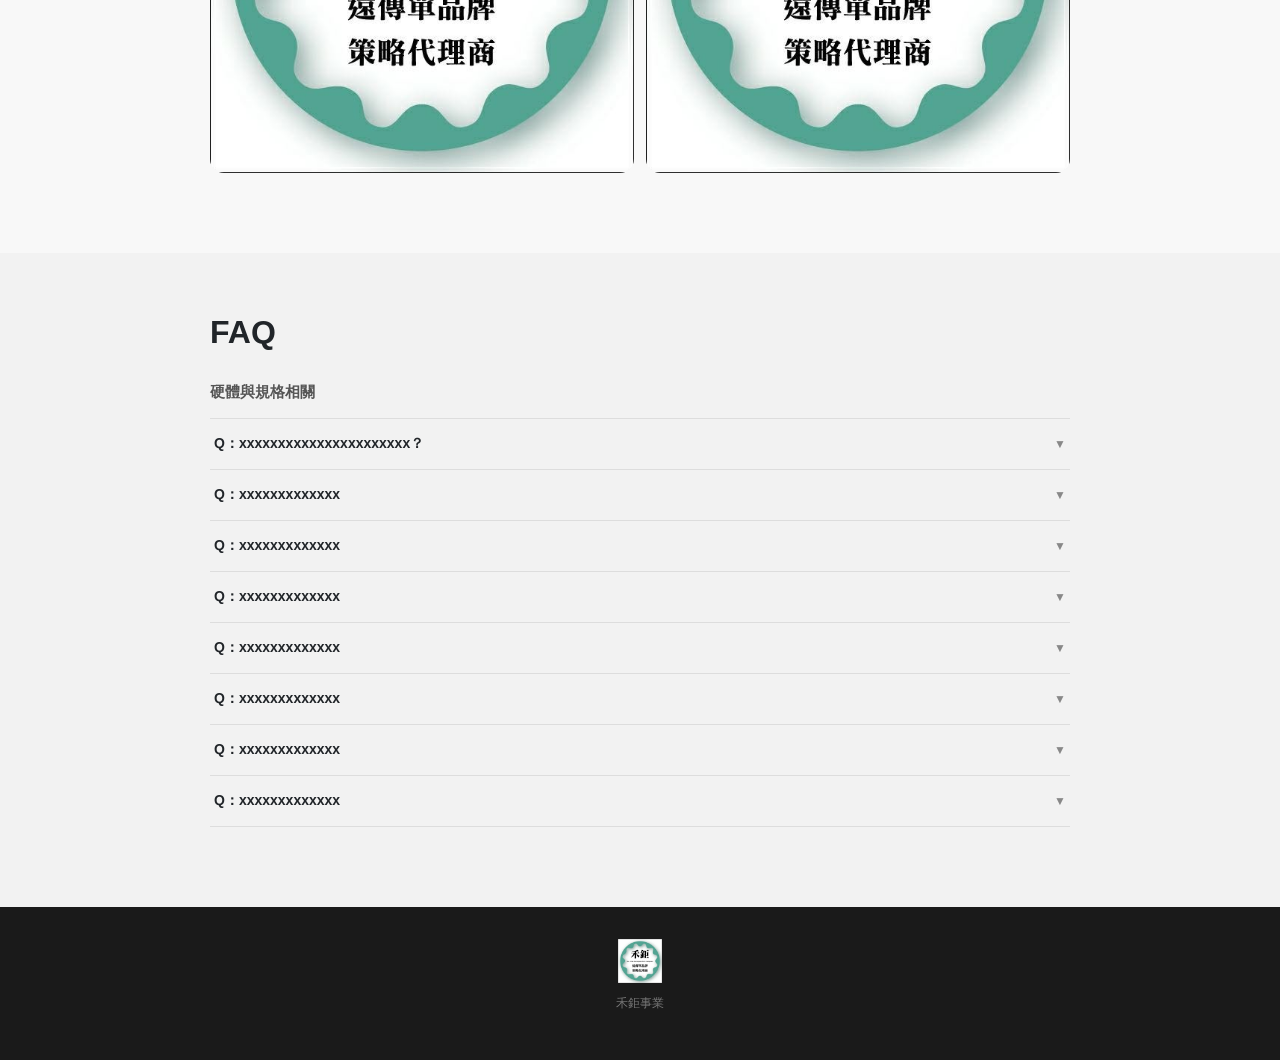
==== commit 5e343a5a: "Implement floating back to top and LINE buttons Added floating buttons for back to top and LINE cont" ====
--- a/index.html
+++ b/index.html
@@ -314,6 +314,58 @@
     @media (max-width: 767px) {
       .style-grid { grid-template-columns: 1fr; }
       .nav-right .hide-mobile { display: none !important; }
+    }
+
+
+    .fr_home {
+      position: fixed;
+      right: 20px;
+      bottom: 96px;          /* LINE 按鈕(56px) + 間距(12px) + 自身一半 */
+      z-index: 9999;
+      width: 56px;
+      height: 56px;
+      border-radius: 50%;
+      background: #1e2d40;
+      display: flex;
+      align-items: center;
+      justify-content: center;
+      box-shadow: 0 4px 14px rgba(0,0,0,.25);
+      cursor: pointer;
+      border: none;
+      text-decoration: none;
+      color: #fff;
+      font-size: 22px;
+      transition: transform .2s, box-shadow .2s;
+    }
+    .fr_home:hover {
+      transform: translateY(-3px) scale(1.08);
+      box-shadow: 0 8px 20px rgba(0,0,0,.35);
+      color: #fff;
+    }
+    /* ── 浮動 LINE 按鈕 ── */
+    .fr_line {
+      position: fixed;
+      right: 20px;
+      bottom: 28px;
+      z-index: 9999;
+      width: 56px;
+      height: 56px;
+      border-radius: 50%;
+      background: #06C755;
+      display: flex;
+      align-items: center;
+      justify-content: center;
+      box-shadow: 0 4px 14px rgba(6,199,85,.45);
+      transition: transform .2s, box-shadow .2s;
+    }
+    .fr_line:hover {
+      transform: translateY(-3px) scale(1.08);
+      box-shadow: 0 8px 20px rgba(6,199,85,.55);
+    }
+    .fr_line img {
+      width: 34px;
+      height: 34px;
+      object-fit: contain;
     }
   </style>
 </head>
@@ -392,6 +444,7 @@
         <p>強效氣旋分離技術</p>
         <p>免碰髒污瞬速倒塵</p>
         <p>無負擔輕盈手感</p>
+      <a href="product.html?id=1" class="btn-spec">詳細規格 &amp; 比較</a>
       </div>
       <div class="col-md-7 fade-up">
         <div class="product-360"
@@ -420,6 +473,7 @@
         <p>WIFI 高速連線｜連得快 看得爽 不卡不延遲</p>
        <p>支援多APP 隨心安裝</p>
         <p>輕巧便攜｜收納簡單 攜帶無負擔</p>
+      <a href="product.html?id=6" class="btn-spec">詳細規格 &amp; 比較</a>
                 </div>
       <div class="col-md-7 fade-up">
         <img src="./img/origin.jpg""alt="mooInk Chill 輕巧" class="weight-img">
@@ -440,6 +494,7 @@
 <p>聯發科四核心處理器2G/32G</p>
 <p>三個國際最高級護眼認證</p>
 <p>專利硬體低藍光-舒視藍</p>
+      <a href="product.html?id=4" class="btn-spec">詳細規格 &amp; 比較</a>
       </div>
       <div class="col-md-6 fade-up order-md-1">
  <img src="./img/phtv.webp""alt="" class="weight-img">
@@ -467,6 +522,7 @@
 
   <p>每分鐘6萬次自動掃描空氣污染物</p>
   <p>自動感光設計，依據環境光線調整亮度</p>
+      <a href="product.html?id=5" class="btn-spec">詳細規格 &amp; 比較</a>
 
       </div>
       <div class="col-md-6 fade-up">
@@ -488,6 +544,7 @@
 <p>多重健康選項：可炊煮糙米、活性糙米、什穀米</p>
 <p>再加熱功能，重拾米飯溫熱保有美味</p>
 <p>大型蒸氣口 & 可拆洗內蓋，簡易清洗好容易</p>
+      <a href="product.html?id=6" class="btn-spec">詳細規格 &amp; 比較</a>
 
       </div>
       <div class="col-md-6 fade-up order-md-1">
@@ -509,6 +566,7 @@
 <p>可拆卸式前網，清潔機身不費力</p>
 <p>6米以上長風距，穩定不斷流</p>
 <p>大角度自動左右擺頭，全室清涼送風</p>
+      <a href="product.html?id=2" class="btn-spec">詳細規格 &amp; 比較</a>
 
       </div>
       <div class="col-md-6 fade-up order-md-1">
@@ -531,11 +589,6 @@
     <img src="./img/hg.jpg" alt="風格1">
     <img src="./img/hg.jpg" alt="風格1">
   </div>
-</section>
-
-<!-- ══ SPEC BUTTON ══ -->
-<section class="spec-section">
-  <a href="index/product/mooink-chill" class="btn-spec">詳細規格&amp;比較</a>
 </section>
 
 <!-- ══ FAQ ══ -->
@@ -680,5 +733,13 @@
   document.querySelectorAll('.fade-up').forEach(el => io.observe(el));
 
 </script>
+<!-- ── 浮動：回頂部 ── -->
+<a class="fr_home" href="#" title="回到頂部" onclick="window.scrollTo({top:0,behavior:'smooth'});return false;">↑</a>
+
+<!-- ── 浮動 LINE 按鈕 ── -->
+<a class="fr_line" href="https://line.me/ti/p/KkJwi5DEfz" target="_blank">
+  <img src="./line.svg" alt="LINE">
+</a>
+
 </body>
 </html>
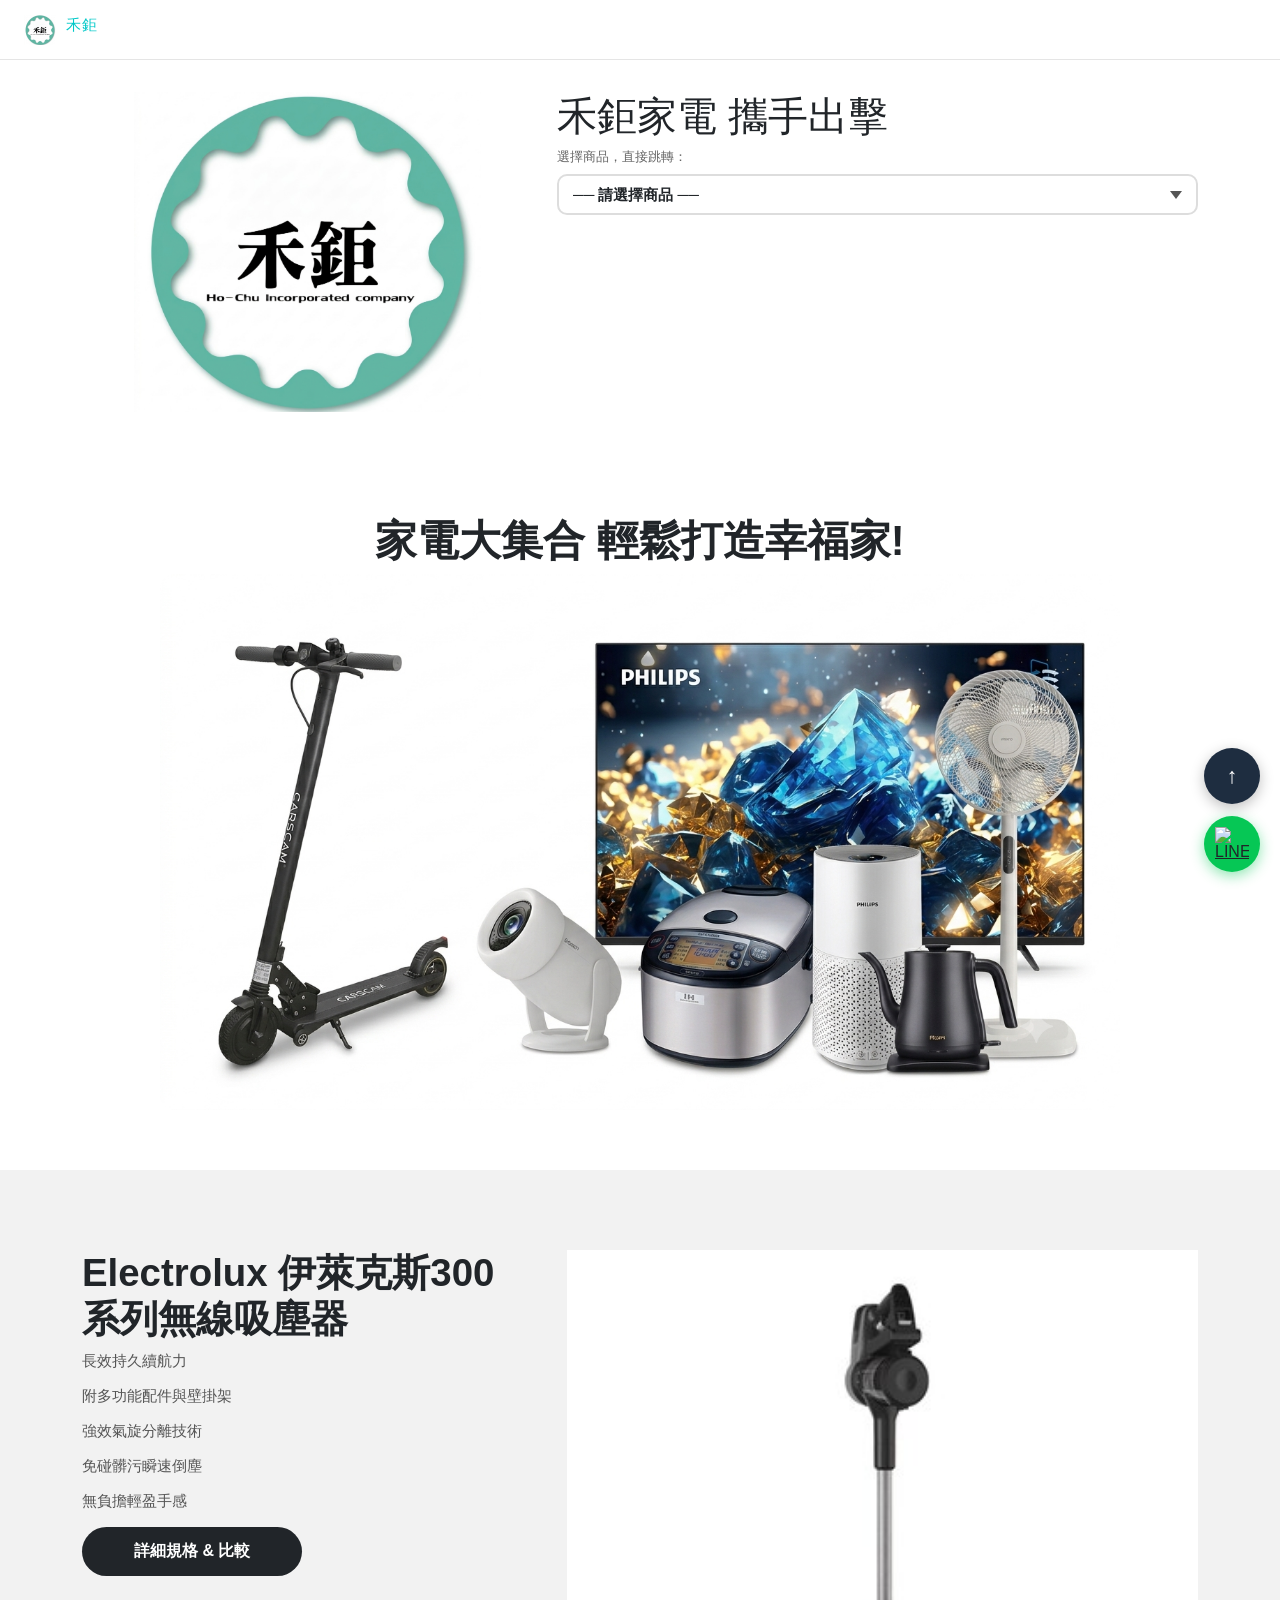
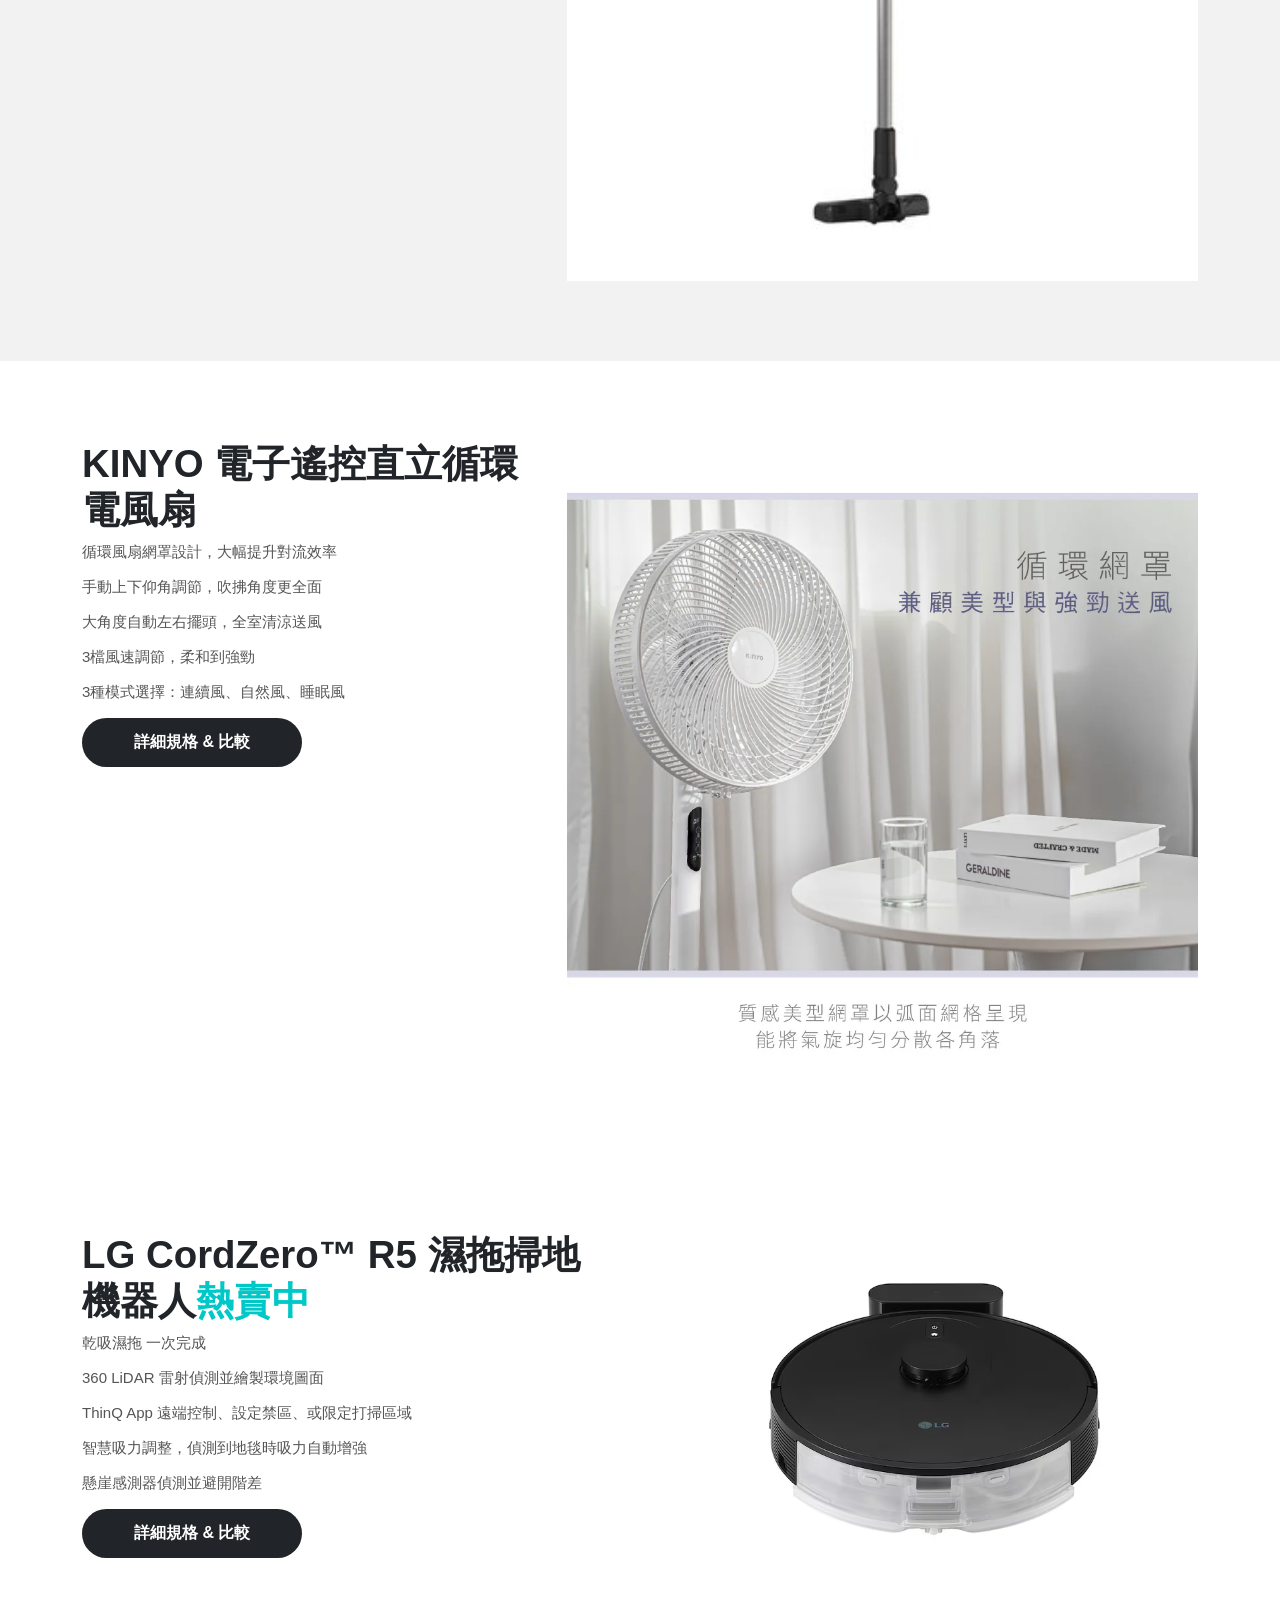
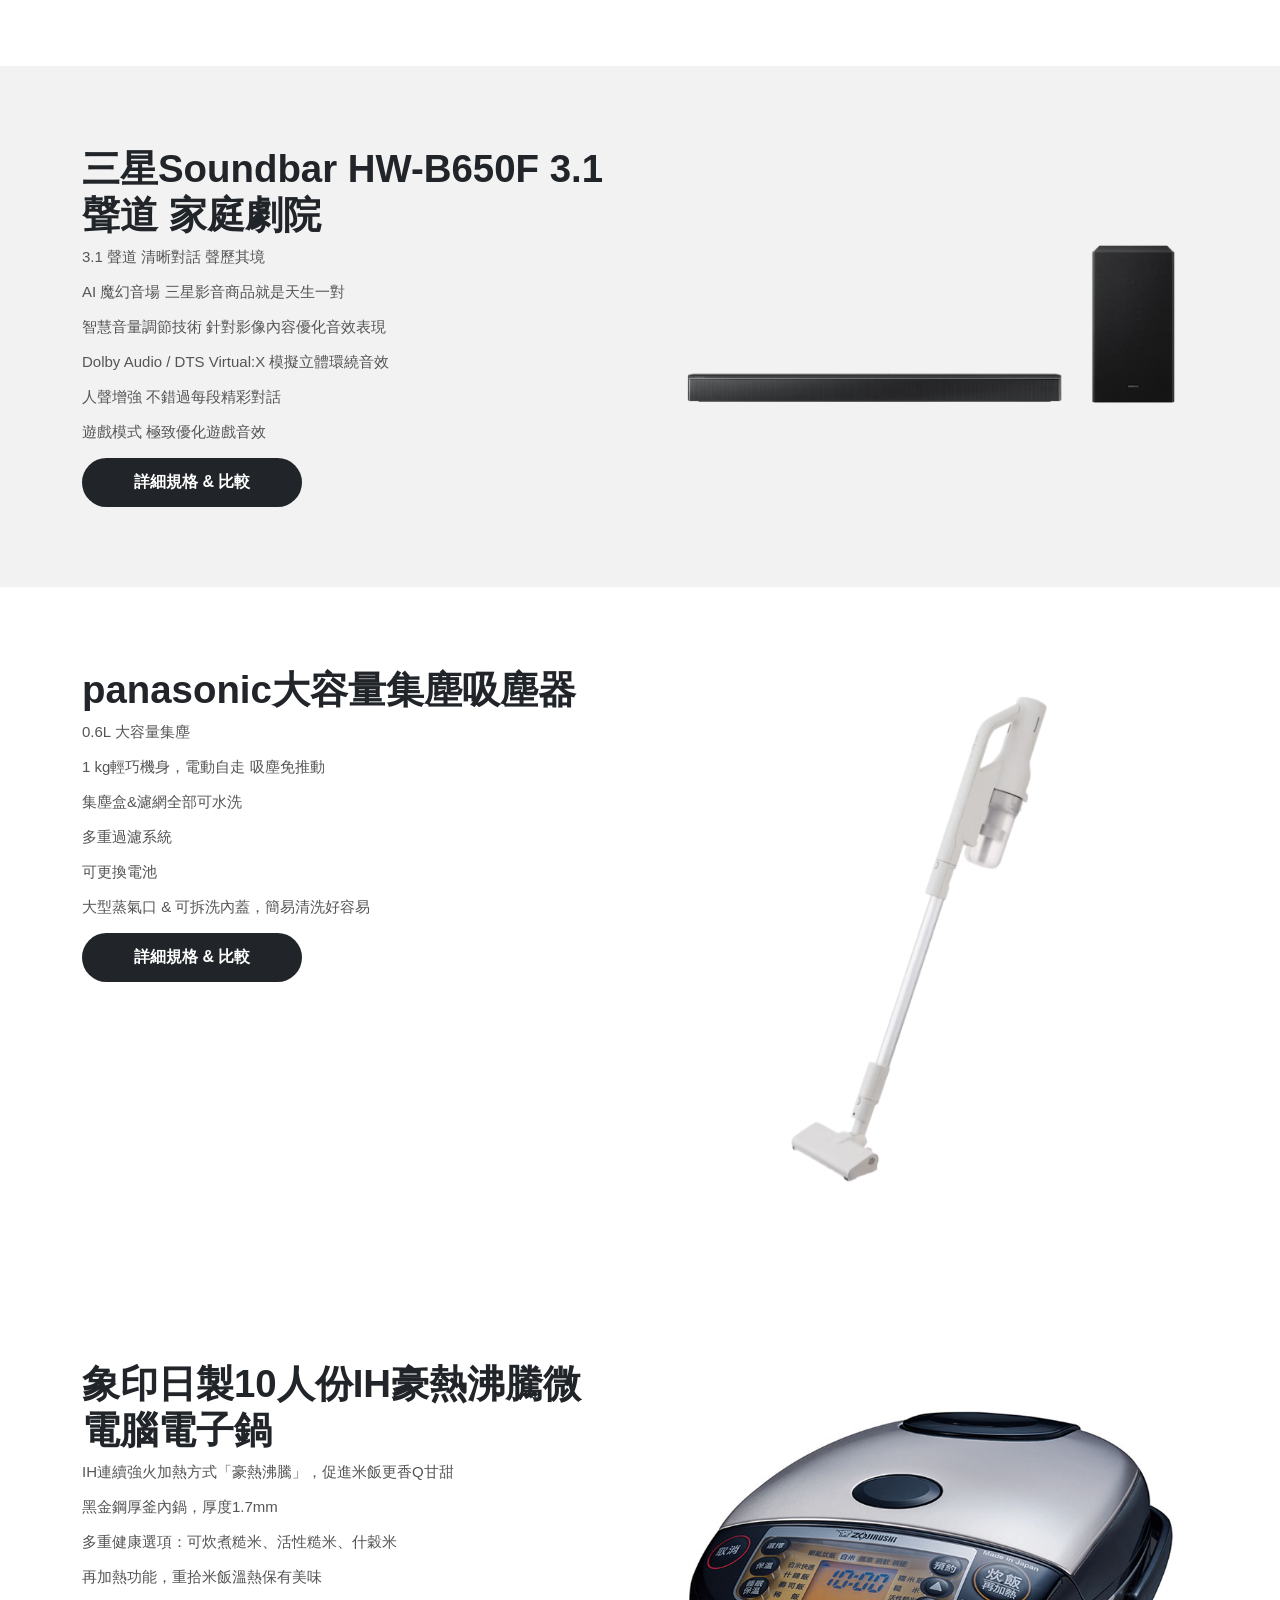
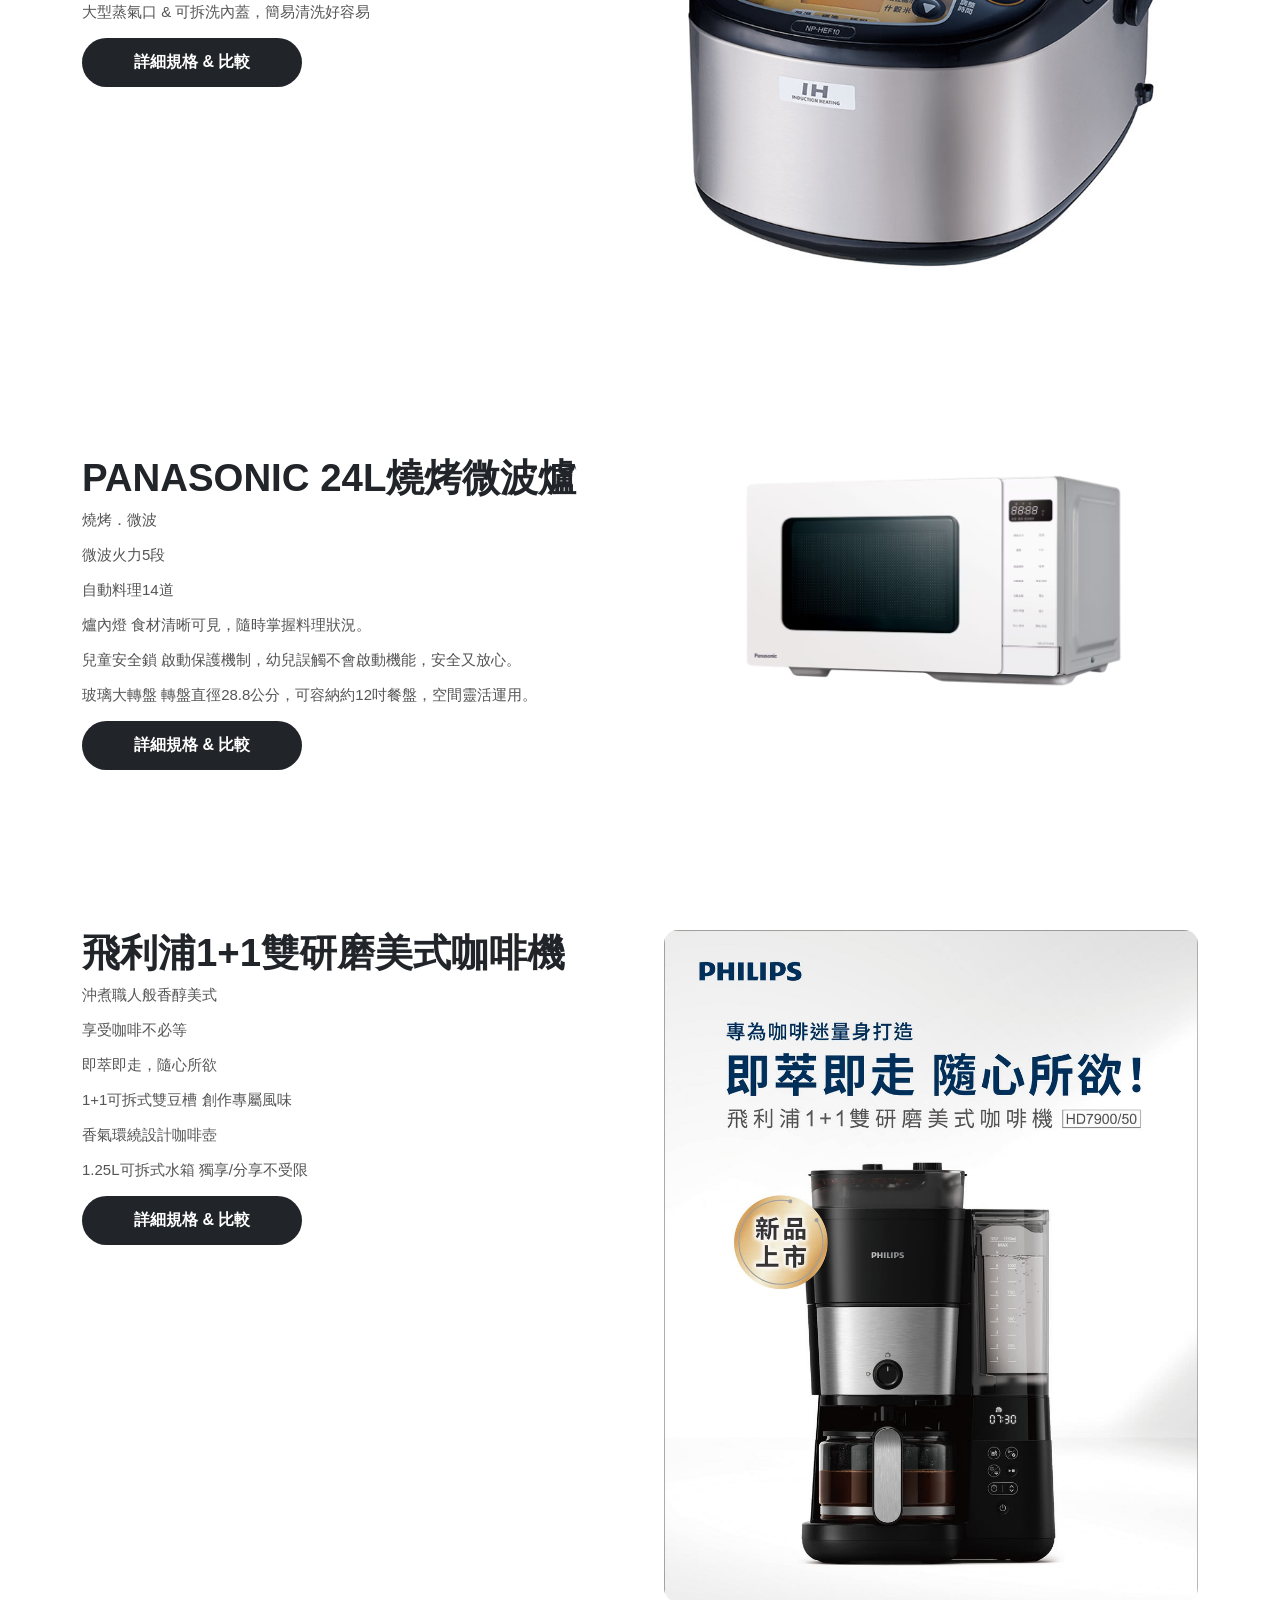
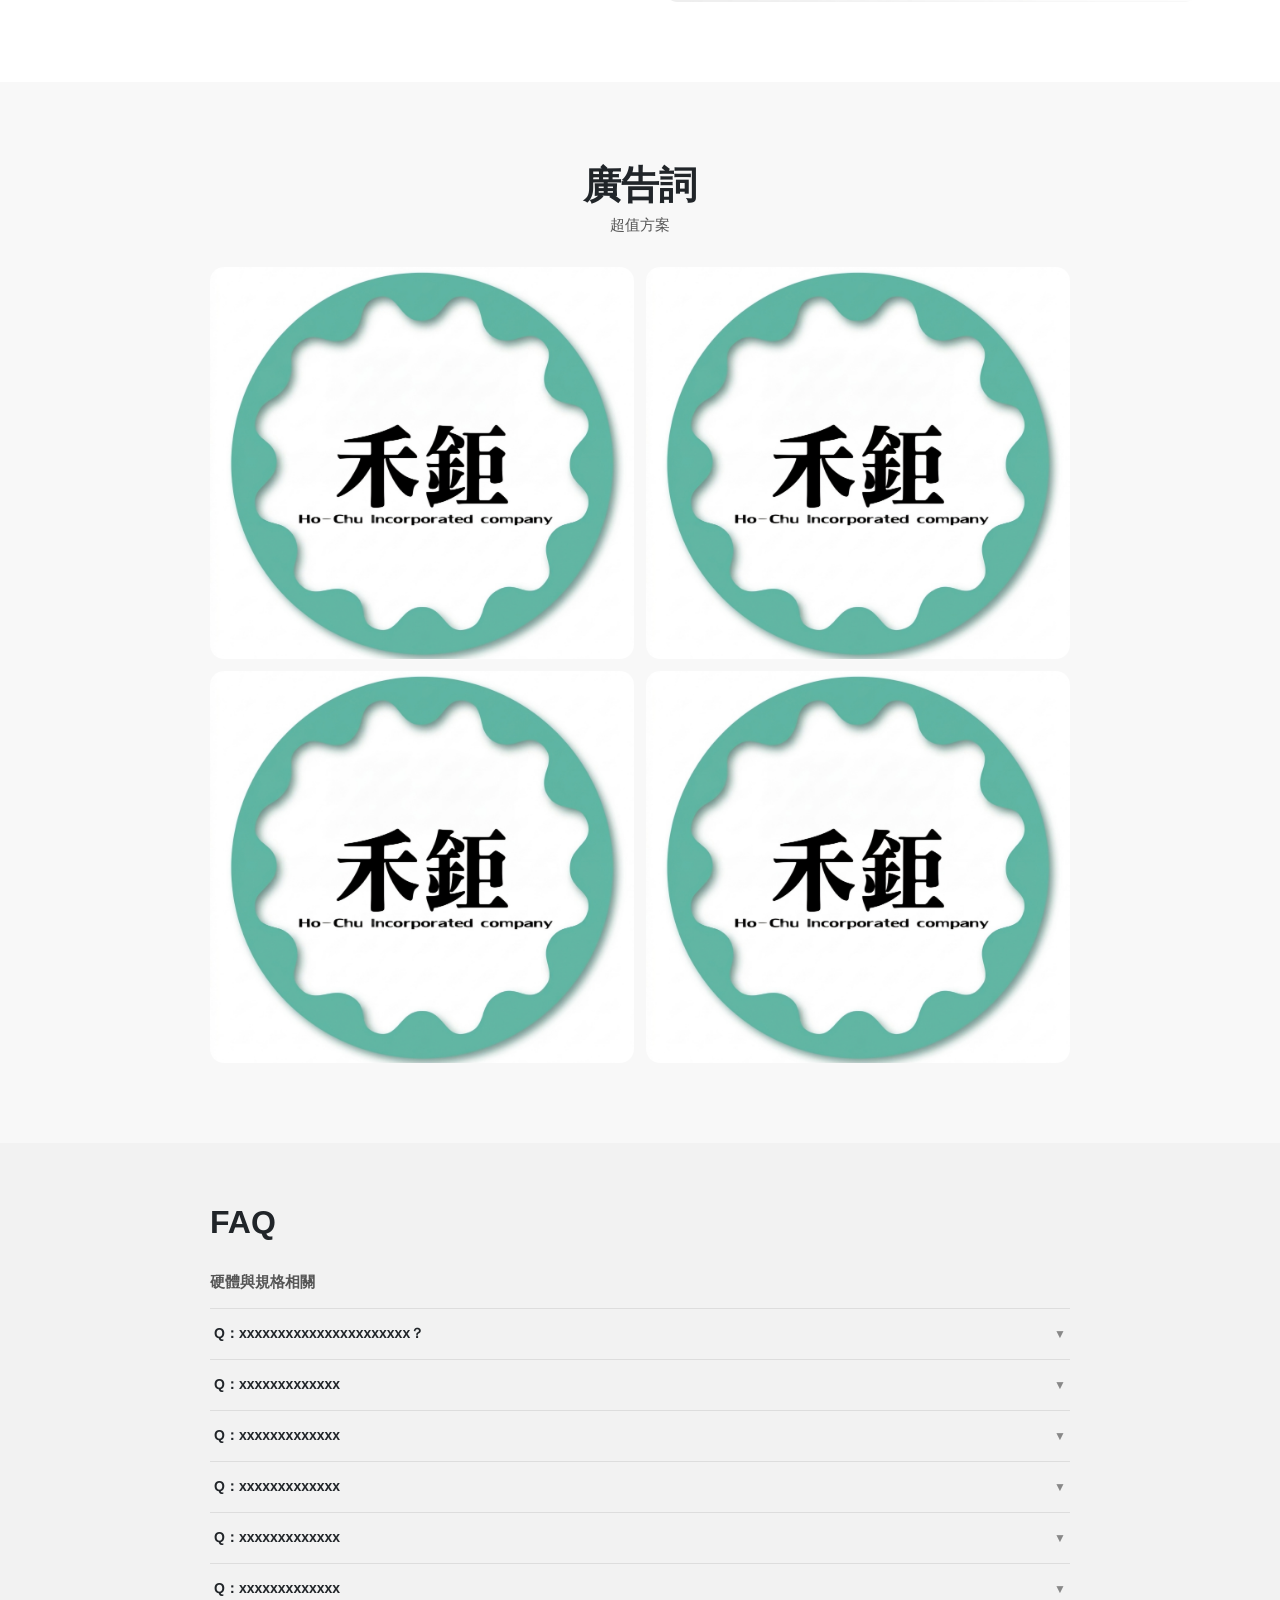
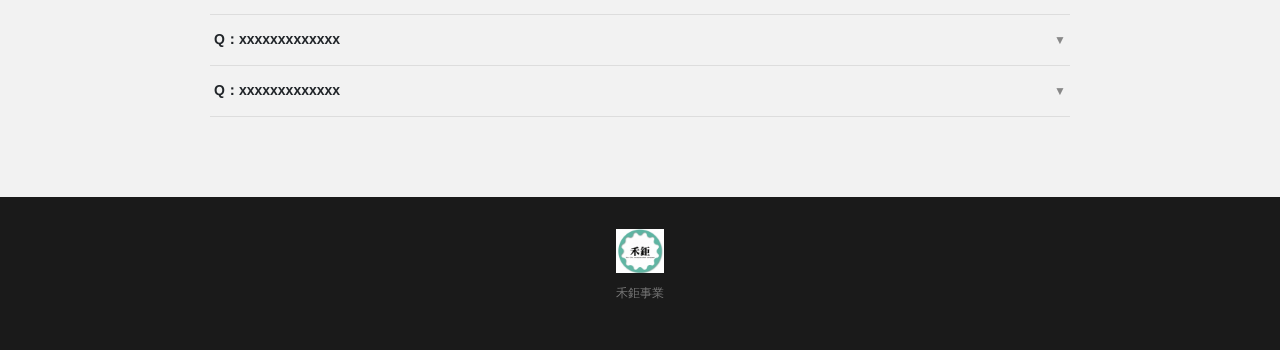
==== commit 34ec6e95: "Update index.html" ====
--- a/index.html
+++ b/index.html
@@ -404,10 +404,12 @@
             <option value="">── 請選擇商品 ──</option>
             <option value="sec-electrolux">Electrolux 伊萊克斯300系列無線吸塵器</option>
             <option value="sec-kinyo">KINYO 電子遙控直立循環電風扇 / ACF-1138</option>
-            <option value="sec-bosen">BOSEN 高清智能迷你投影機</option>
-            <option value="sec-philips-tv">飛利浦 43型4K安卓聯網顯示器</option>
-            <option value="sec-philips-air">飛利浦奈米級抗敏空氣清淨機 AC1711/80</option>
+            <option value="sec-lg">LG CordZero R5 濕拖掃地機器人</option>
+            <option value="sec-samsung">三星 Soundbar HW-B650F 3.1聲道</option>
+            <option value="sec-panasonic">Panasonic 大容量集塵吸塵器 MC-SBM20</option>
             <option value="sec-zojirushi">象印日製10人份IH豪熱沸騰微電腦電子鍋</option>
+            <option value="sec-panasonic-mw">PANASONIC 24L燒烤微波爐</option>
+            <option value="sec-philips-coffee">飛利浦1+1雙研磨美式咖啡機</option>
           </select>
         </div>
         
@@ -463,41 +465,41 @@
 
 
 <!-- ══ 1SECTION ══ -->
-<section class="feat-section" id="sec-bosen">
+<section class="feat-section" id="sec-kinyo">
   <div class="container">
     <div class="row align-items-center g-5">
       <div class="col-md-5 fade-up">
-        <h2>BOSEN高清智能迷你投影機</h2>
-        <p>1080P全高清畫質｜享受每一幀真實畫面</p>
-        <p>180° 自由投射｜隨心所欲調整投影角度</p>
-        <p>WIFI 高速連線｜連得快 看得爽 不卡不延遲</p>
-       <p>支援多APP 隨心安裝</p>
-        <p>輕巧便攜｜收納簡單 攜帶無負擔</p>
-      <a href="product.html?id=6" class="btn-spec">詳細規格 &amp; 比較</a>
+        <h2>KINYO 電子遙控直立循環電風扇</h2>
+        <p>循環風扇網罩設計，大幅提升對流效率</p>
+        <p>手動上下仰角調節，吹拂角度更全面</p>
+        <p>大角度自動左右擺頭，全室清涼送風</p>
+       <p>3檔風速調節，柔和到強勁</p>
+        <p>3種模式選擇：連續風、自然風、睡眠風</p>
+      <a href="product.html?id=2" class="btn-spec">詳細規格 &amp; 比較</a>
                 </div>
       <div class="col-md-7 fade-up">
-        <img src="./img/origin.jpg""alt="mooInk Chill 輕巧" class="weight-img">
+        <img src="./img/2/3.webp""alt="mooInk Chill 輕巧" class="weight-img">
       </div>
     </div>
   </div>
 </section>
 
 <!-- ══  2SECTION ══ -->
-<section class="weight-section" id="sec-philips-tv" style="background:#fff; padding:80px 0;">
+<section class="weight-section" id="sec-lg" style="background:#fff; padding:80px 0;">
   <div class="container">
     <div class="row align-items-center g-5">
       <div class="col-md-6 fade-up order-md-2">
-        <h2>飛利浦 43型4K安卓聯網顯示器<span style="color:var(--cyan);">熱賣中</span></h2>
+        <h2>LG CordZero™ R5 濕拖掃地機器人<span style="color:var(--cyan);">熱賣中</span></h2>
         
-<p>4K UHD高解析度3840x2160</p>
-<p>Google TV 5.0系統</p>
-<p>聯發科四核心處理器2G/32G</p>
-<p>三個國際最高級護眼認證</p>
-<p>專利硬體低藍光-舒視藍</p>
-      <a href="product.html?id=4" class="btn-spec">詳細規格 &amp; 比較</a>
+<p>乾吸濕拖 一次完成</p>
+<p>360 LiDAR 雷射偵測並繪製環境圖面</p>
+<p>ThinQ App 遠端控制、設定禁區、或限定打掃區域</p>
+<p>智慧吸力調整，偵測到地毯時吸力自動增強</p>
+<p>懸崖感測器偵測並避開階差</p>
+      <a href="product.html?id=3" class="btn-spec">詳細規格 &amp; 比較</a>
       </div>
       <div class="col-md-6 fade-up order-md-1">
- <img src="./img/phtv.webp""alt="" class="weight-img">
+ <img src="./img/3/1.avif""alt="" class="weight-img">
 
         <div class="hand-lottie" id="handLottie"></div>
       </div>
@@ -505,35 +507,63 @@
   </div>
 </section>
 
-<!-- ══ 2 SECTION ══ -->
-<section class="feat-section" id="sec-philips-air" style="background:var(--gray-bg);">
+<!-- ══ 3 SECTION ══ -->
+<section class="feat-section" id="sec-samsung" style="background:var(--gray-bg);">
   <div class="container">
     <div class="row align-items-center g-5">
       <div class="col-md-6 fade-up">
-        <h2>飛利浦奈米級抗敏空氣清淨機AC1711/80(加贈濾網)_12-14坪</h2>
-        <p>360°空氣循環進氣，0死角的全面淨化</p>
-  <p>300高效CADR值，快速淨化14坪空間</p>
-
-  <p>最低至15分貝</p>
-
-  <p>榮獲ECARF歐洲抗敏認證</p>
-
-  <p>經德國IUTA實驗室認證PM0.003濾除99.99</p>
-
-  <p>每分鐘6萬次自動掃描空氣污染物</p>
-  <p>自動感光設計，依據環境光線調整亮度</p>
+        <h2>三星Soundbar HW-B650F 3.1 聲道 家庭劇院</h2>
+        <p>3.1 聲道 清晰對話 聲歷其境</p>
+  <p>AI 魔幻音場 三星影音商品就是天生一對</p>
+
+  <p>智慧音量調節技術 針對影像內容優化音效表現</p>
+
+  <p>Dolby Audio / DTS Virtual:X 模擬立體環繞音效</p>
+
+  <p>人聲增強 不錯過每段精彩對話</p>
+
+  <p>遊戲模式 極致優化遊戲音效</p>
+
+
+      <a href="product.html?id=4" class="btn-spec">詳細規格 &amp; 比較</a>
+
+      </div>
+      <div class="col-md-6 fade-up">
+        <img src="./img/4/1.avif"
+             alt="放手玩色" class="feat-img">
+      </div>
+    </div>
+  </div>
+</section>
+<!-- ══ 4 SECTION ══ -->
+<section class="weight-section" id="sec-panasonic" style="background:#fff;">
+  <div class="container">
+    <div class="row align-items-center g-5">
+      <div class="col-md-6 fade-up order-md-2">
+        <h2>panasonic大容量集塵吸塵器</h2>
+
+
+
+        <p>0.6L 大容量集塵</p>
+<p>1 kg輕巧機身，電動自走 吸塵免推動</p>
+<p>集塵盒&濾網全部可水洗</p>
+<p>多重過濾系統</p>
+<p>可更換電池</p>
+<p>大型蒸氣口 & 可拆洗內蓋，簡易清洗好容易</p>
       <a href="product.html?id=5" class="btn-spec">詳細規格 &amp; 比較</a>
 
       </div>
-      <div class="col-md-6 fade-up">
-        <img src="./img/clean.jpg"
-             alt="放手玩色" class="feat-img">
-      </div>
-    </div>
-  </div>
-</section>
-
-<!-- ══ 3 SECTION ══ -->
+      <div class="col-md-6 fade-up order-md-1">
+        <img src="./img/5/1.avif"
+             alt="單手閱讀" class="feat-img">
+      </div>
+    </div>
+  </div>
+</section>
+
+
+
+<!-- ══ 5 SECTION ══ -->
 <section class="weight-section" id="sec-zojirushi" style="background:#fff;">
   <div class="container">
     <div class="row align-items-center g-5">
@@ -555,29 +585,54 @@
   </div>
 </section>
 
-<!-- ══ 4 SECTION ══ -->
-<section class="feat-section" id="sec-kinyo" style="background:#fff;">
+<!-- ══ 6 SECTION ══ -->
+<section class="feat-section" id="sec-panasonic-mw" style="background:#fff;">
   <div class="container">
     <div class="row align-items-center g-5">
       <div class="col-md-6 fade-up order-md-2">
-        <h2>KINYO 電子遙控直立循環電風扇</h2>
-        <p>循環風扇網罩設計，大幅提升對流效率</p>
-<p>附無線遙控器，不用起身也能輕鬆操作</p>
-<p>可拆卸式前網，清潔機身不費力</p>
-<p>6米以上長風距，穩定不斷流</p>
-<p>大角度自動左右擺頭，全室清涼送風</p>
-      <a href="product.html?id=2" class="btn-spec">詳細規格 &amp; 比較</a>
+        <h2>PANASONIC 24L燒烤微波爐</h2>
+        <p>燒烤．微波
+</p>
+<p>微波火力5段</p>
+<p>自動料理14道</p>
+<p>爐內燈 食材清晰可見，隨時掌握料理狀況。</p>
+<p>兒童安全鎖 啟動保護機制，幼兒誤觸不會啟動機能，安全又放心。</p>
+<p>玻璃大轉盤 轉盤直徑28.8公分，可容納約12吋餐盤，空間靈活運用。</p>
+      <a href="product.html?id=7" class="btn-spec">詳細規格 &amp; 比較</a>
 
       </div>
       <div class="col-md-6 fade-up order-md-1">
-        <img src="./img/1080x.webp"
+        <img src="./img/7/3.png"
              alt="單手閱讀" class="feat-img">
       </div>
     </div>
   </div>
 </section>
 
-<!-- ══ 5 SECTION ══ -->
+<!-- ══ 7 SECTION ══ -->
+<section class="feat-section" id="sec-philips-coffee" style="background:#fff;">
+  <div class="container">
+    <div class="row align-items-center g-5">
+      <div class="col-md-6 fade-up order-md-2">
+        <h2>飛利浦1+1雙研磨美式咖啡機</h2>
+        <p>沖煮職人般香醇美式</p>
+        <p>享受咖啡不必等</p>
+        <p>即萃即走，隨心所欲</p>
+        <p>1+1可拆式雙豆槽 創作專屬風味</p>
+        <p>香氣環繞設計咖啡壺</p>
+        <p>1.25L可拆式水箱 獨享/分享不受限</p>
+        <a href="product.html?id=8" class="btn-spec">詳細規格 &amp; 比較</a>
+
+      </div>
+      <div class="col-md-6 fade-up order-md-1">
+        <img src="./img/8/1.jpg"
+             alt="單手閱讀" class="feat-img">
+      </div>
+    </div>
+  </div>
+</section>
+
+<!-- ══ xx SECTION ══ -->
 <section class="style-section">
   <div class="fade-up">
     <h2>廣告詞</h2>
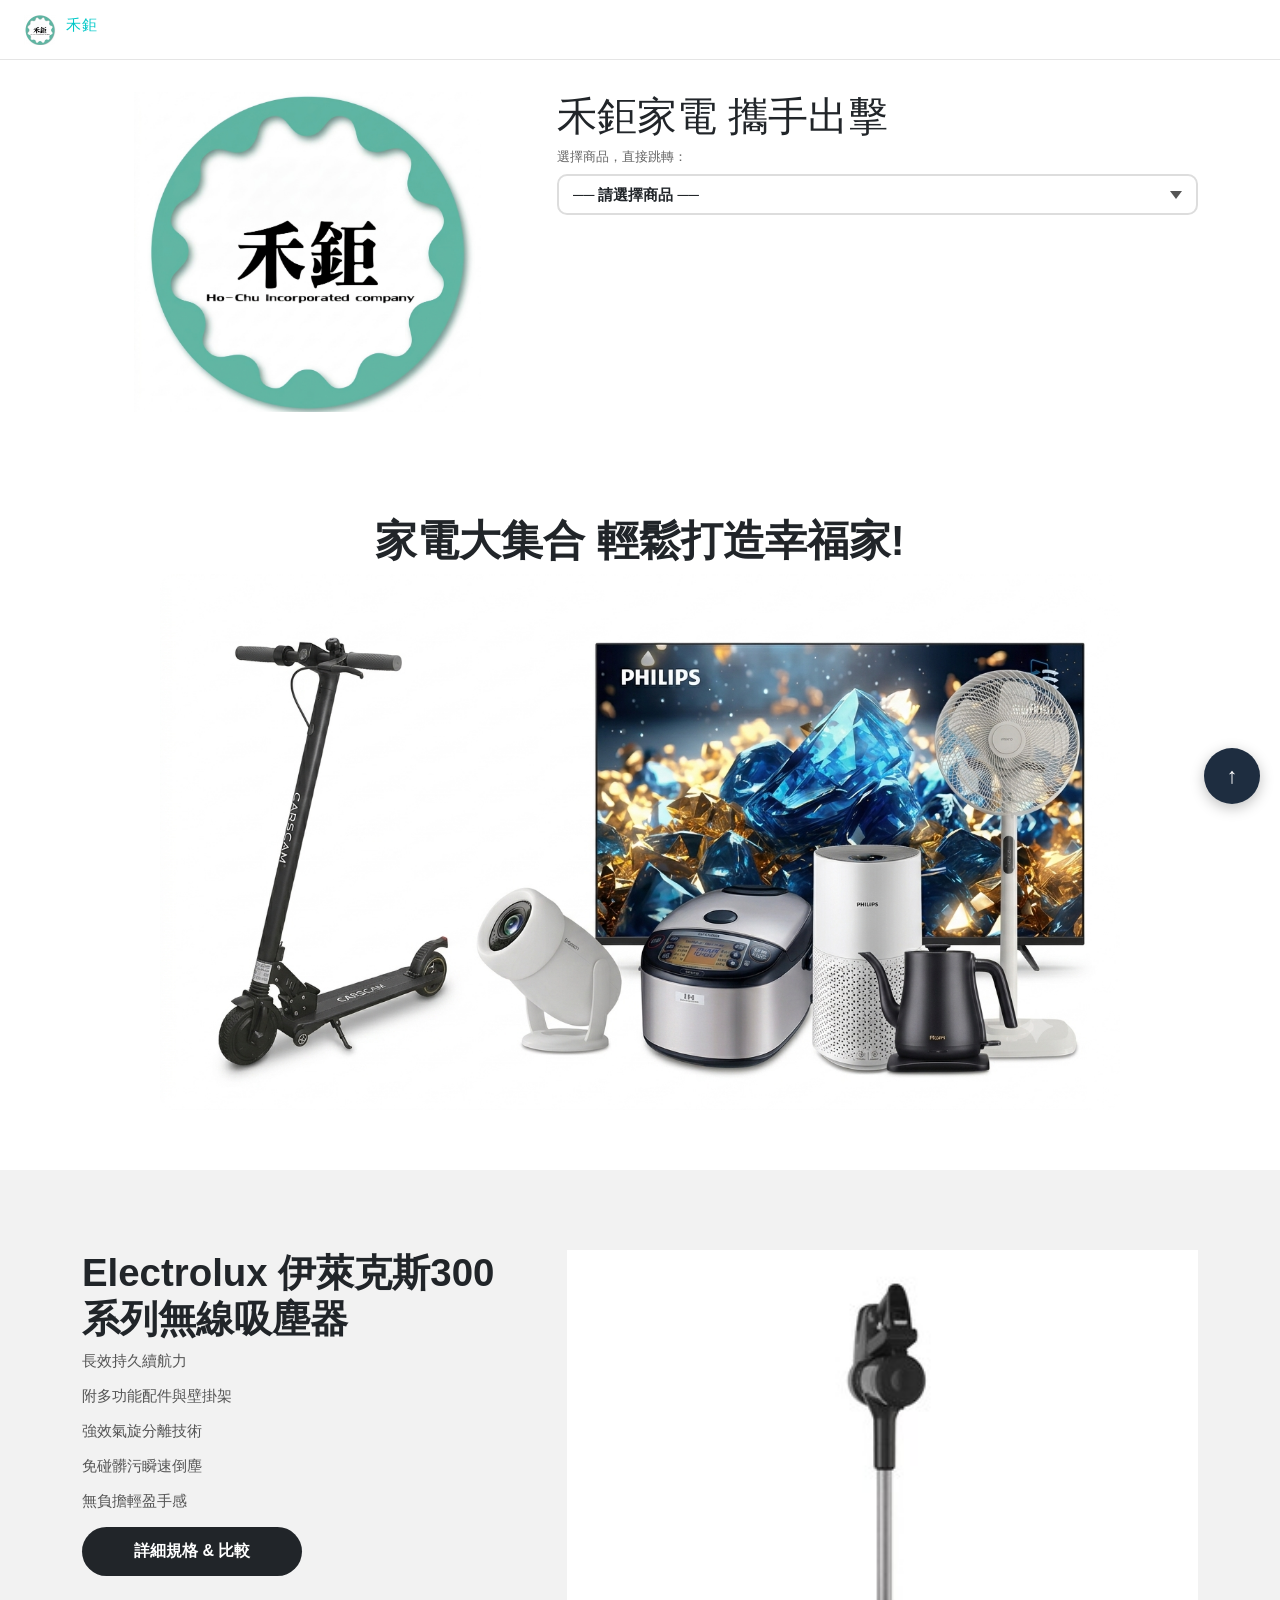
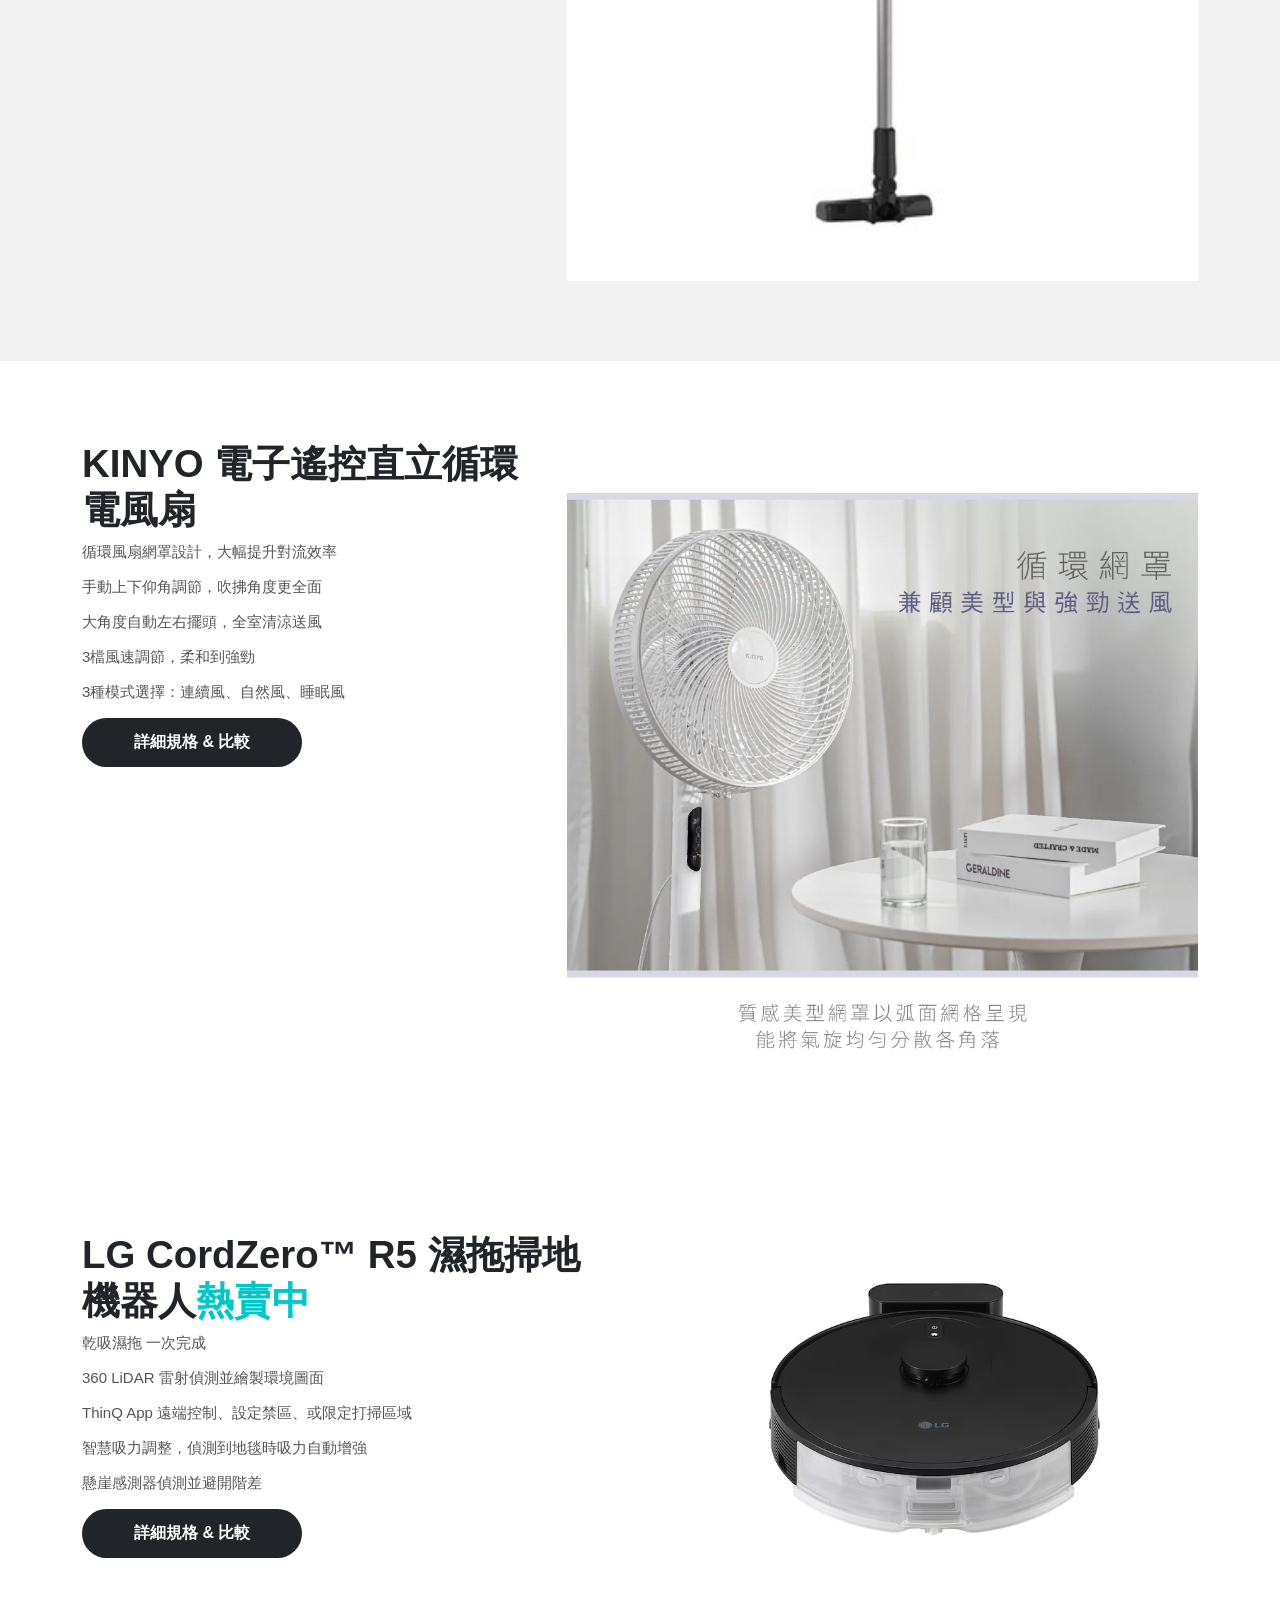
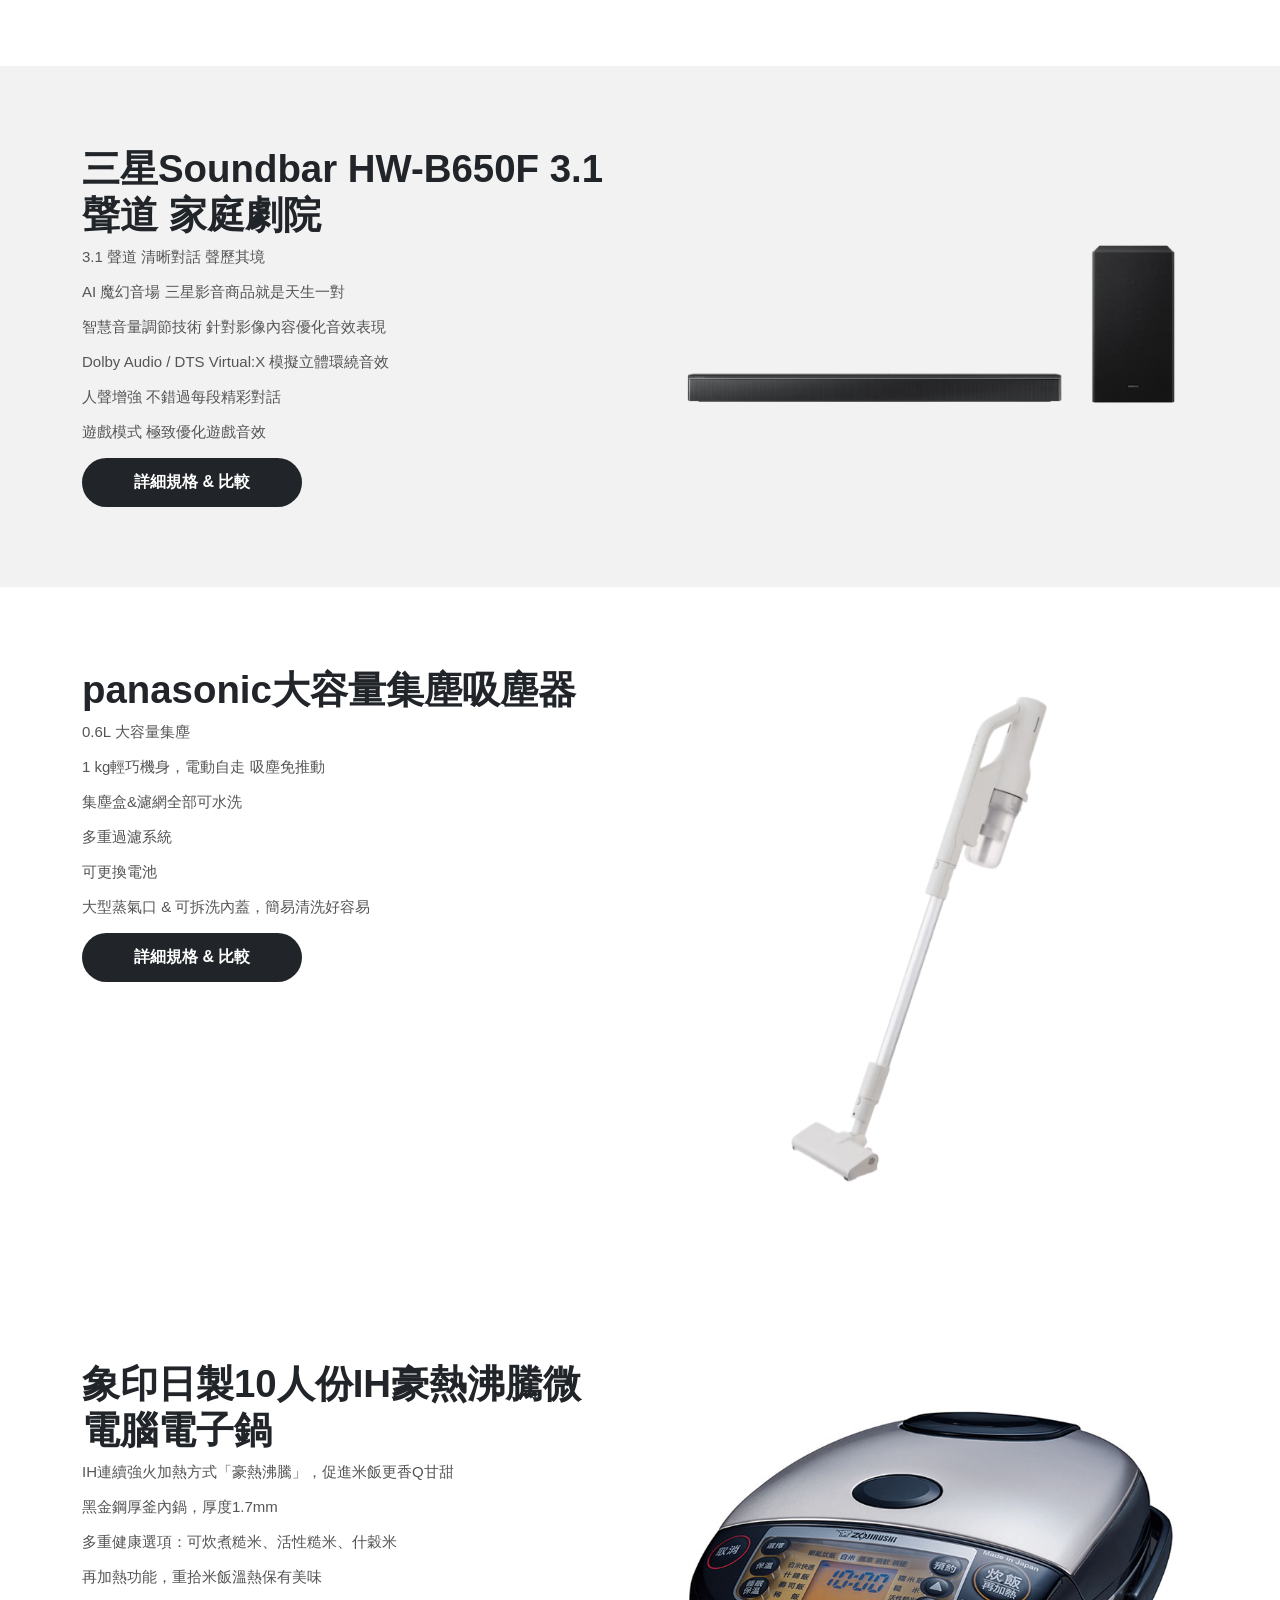
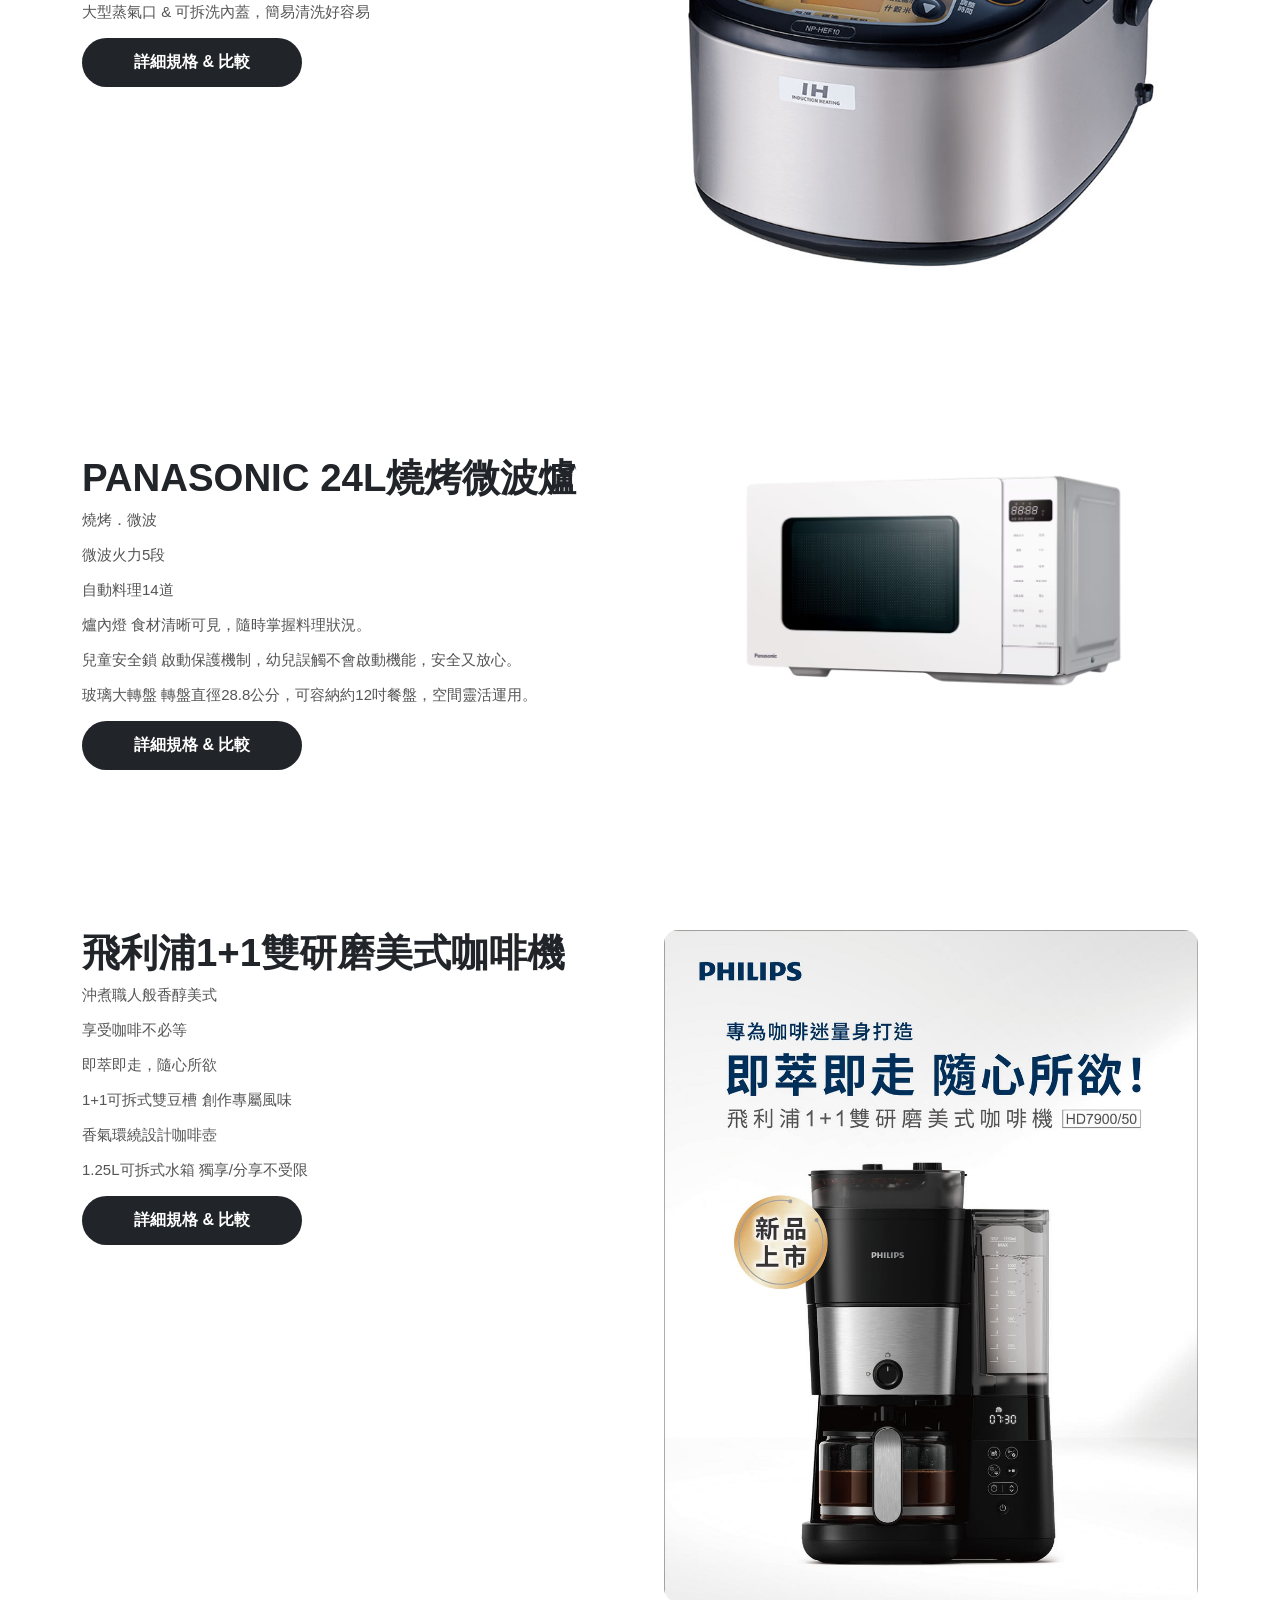
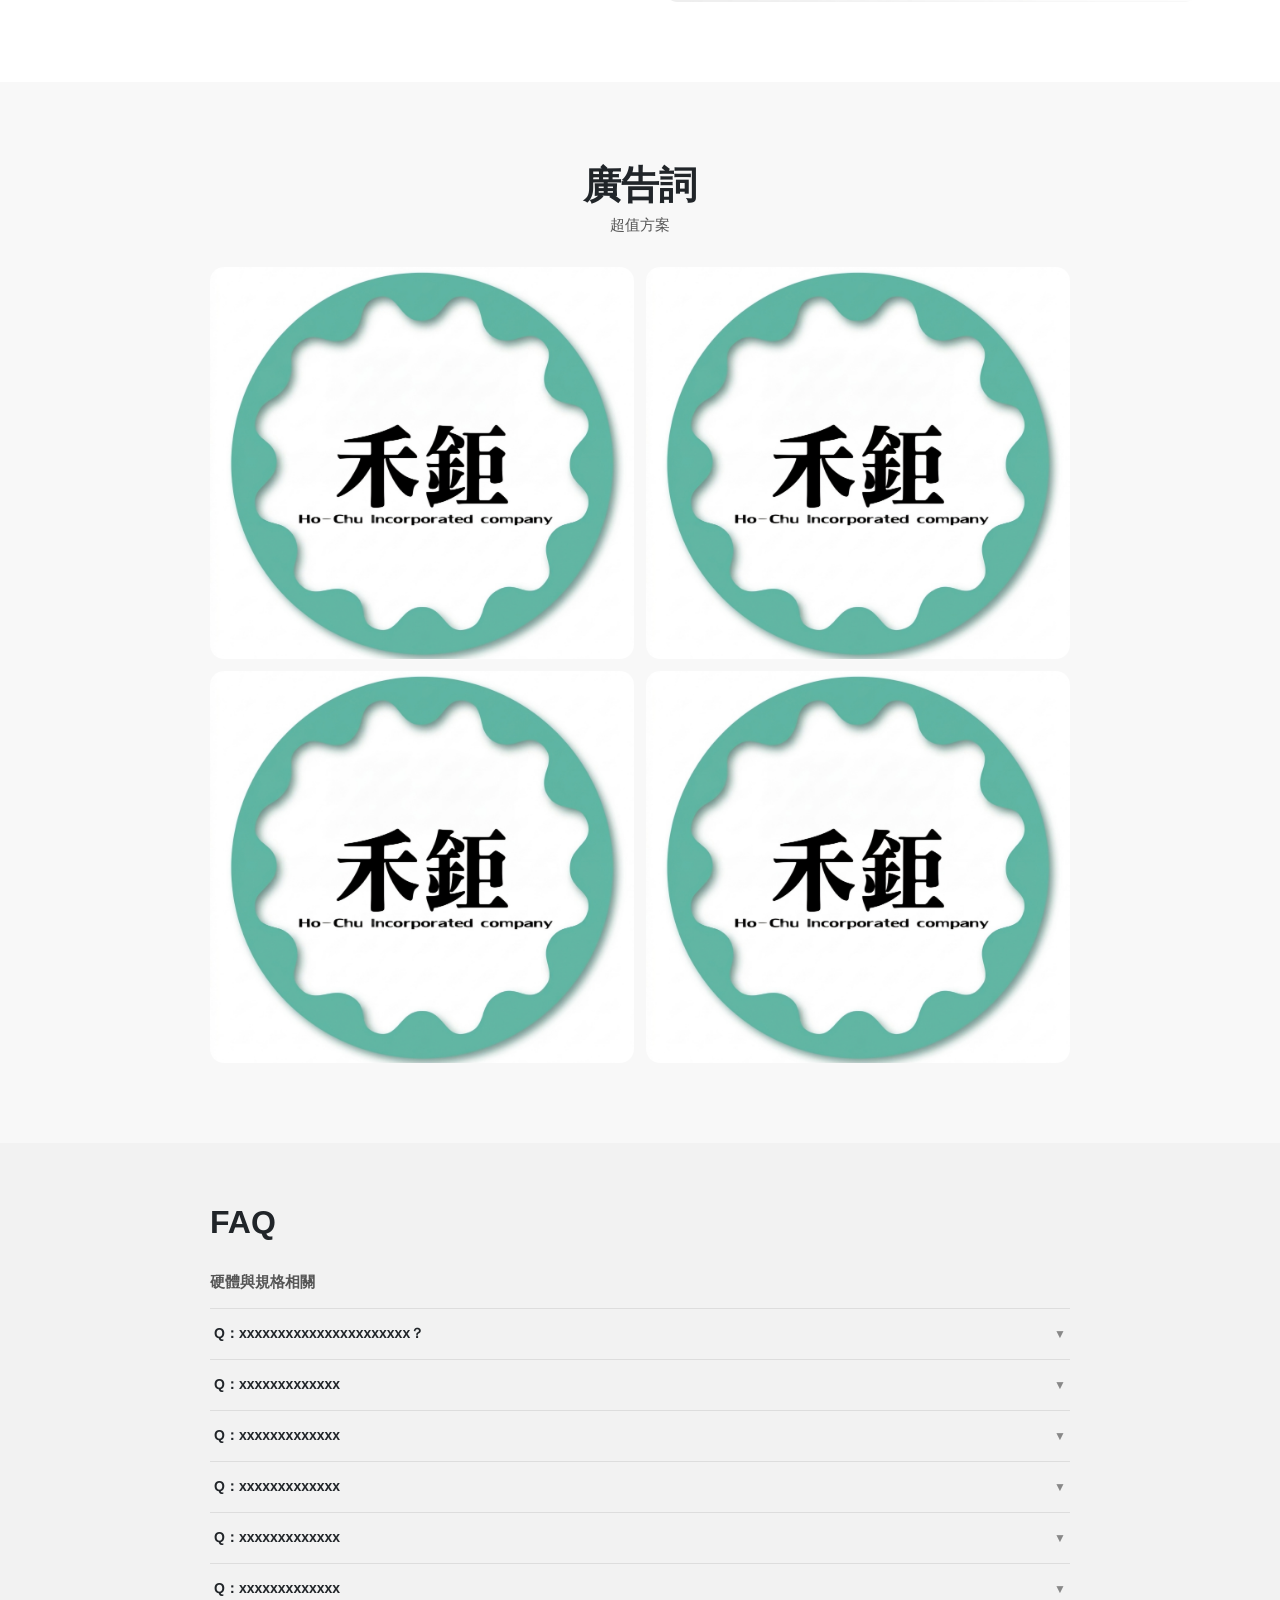
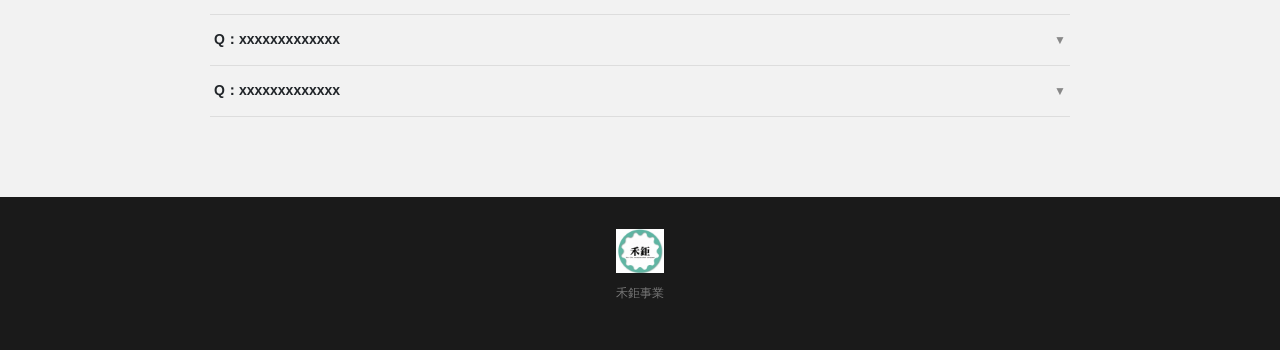
==== commit 9020079b: "Update index.html" ====
--- a/index.html
+++ b/index.html
@@ -792,9 +792,7 @@
 <a class="fr_home" href="#" title="回到頂部" onclick="window.scrollTo({top:0,behavior:'smooth'});return false;">↑</a>
 
 <!-- ── 浮動 LINE 按鈕 ── -->
-<a class="fr_line" href="https://line.me/ti/p/KkJwi5DEfz" target="_blank">
-  <img src="./line.svg" alt="LINE">
-</a>
+
 
 </body>
 </html>
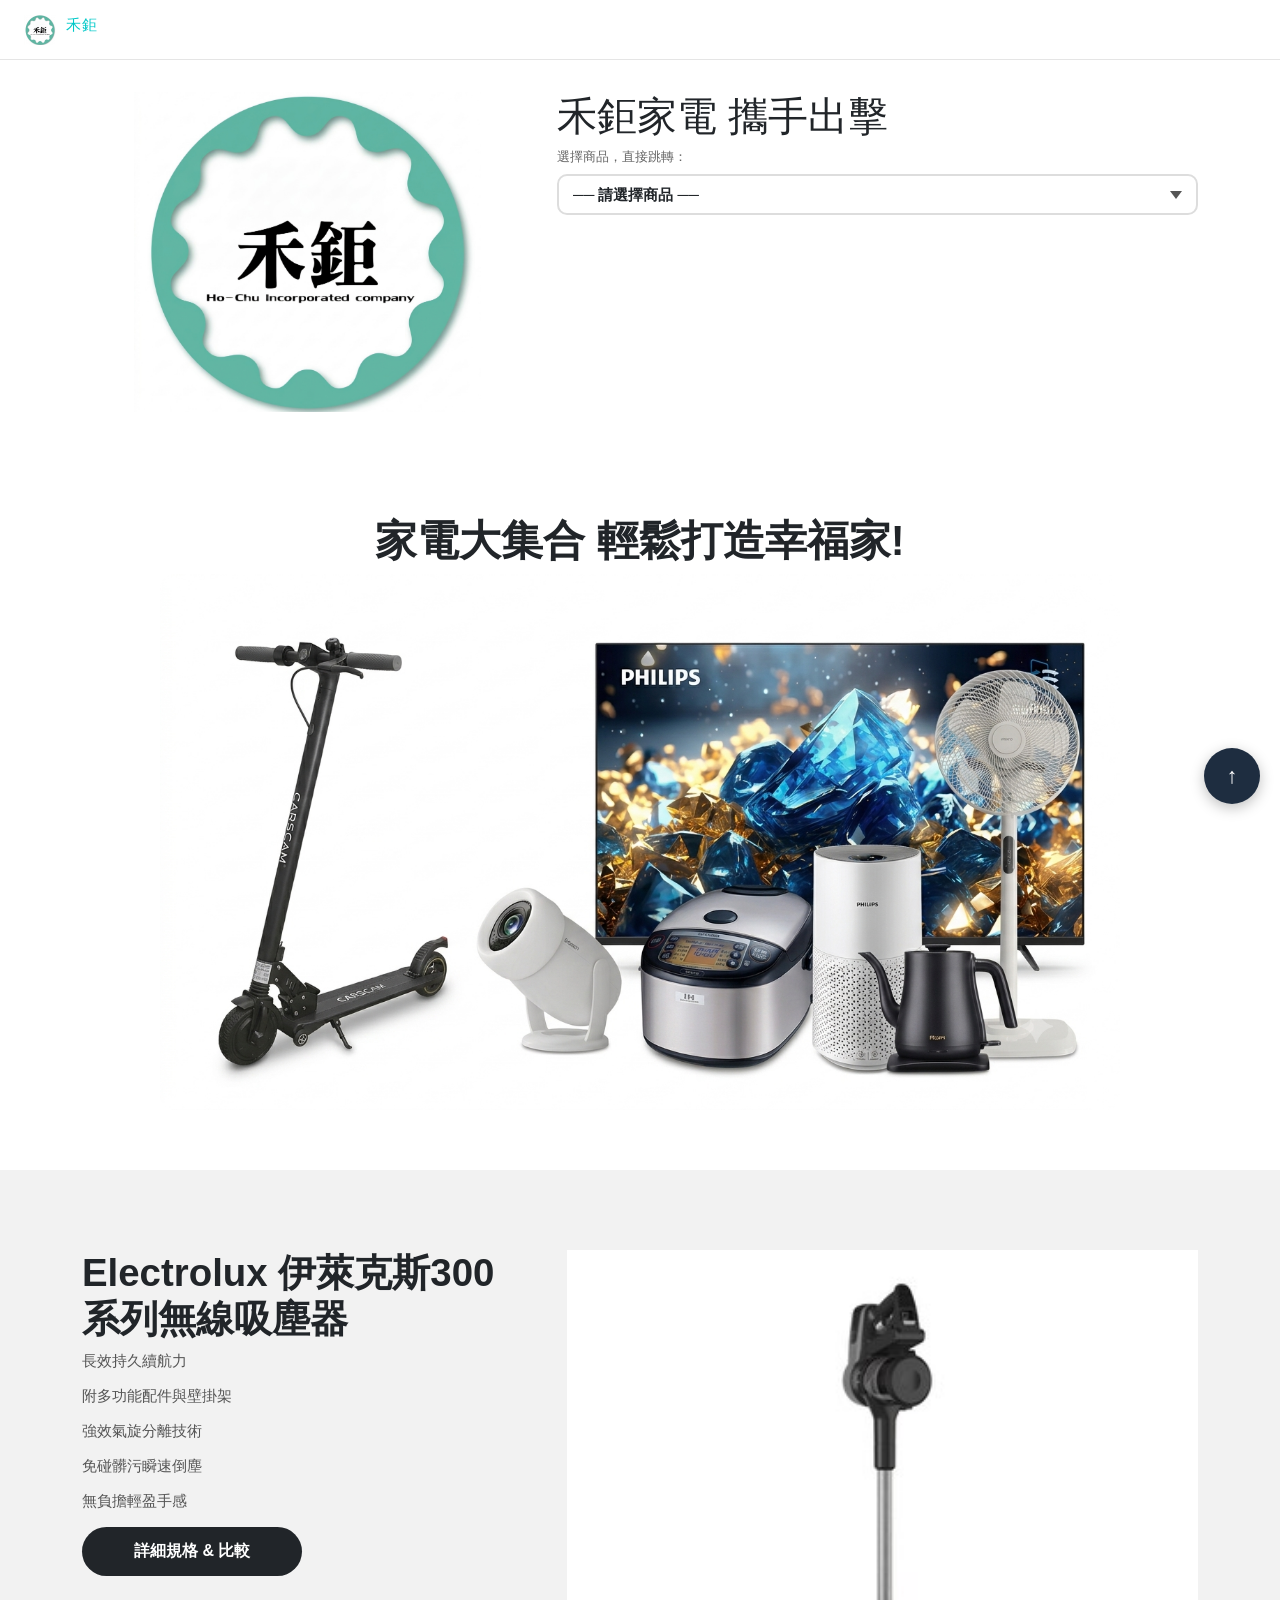
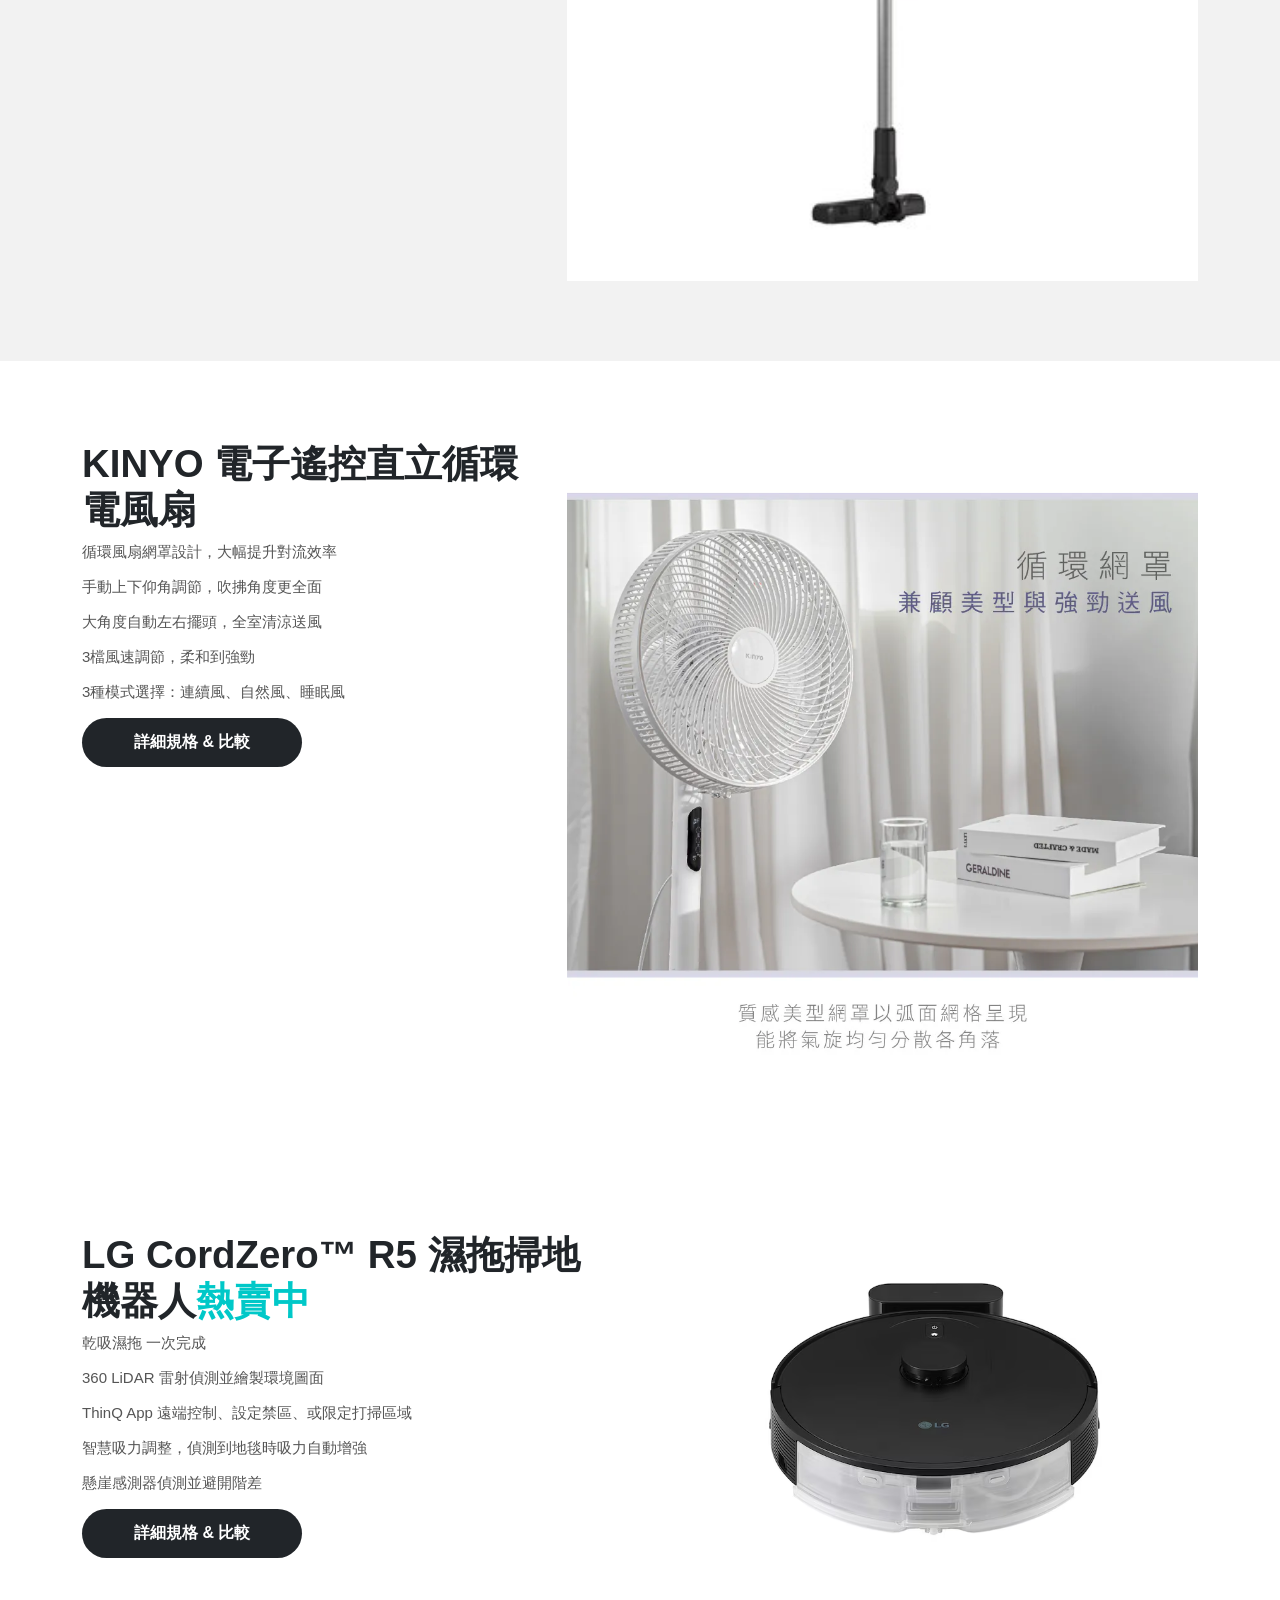
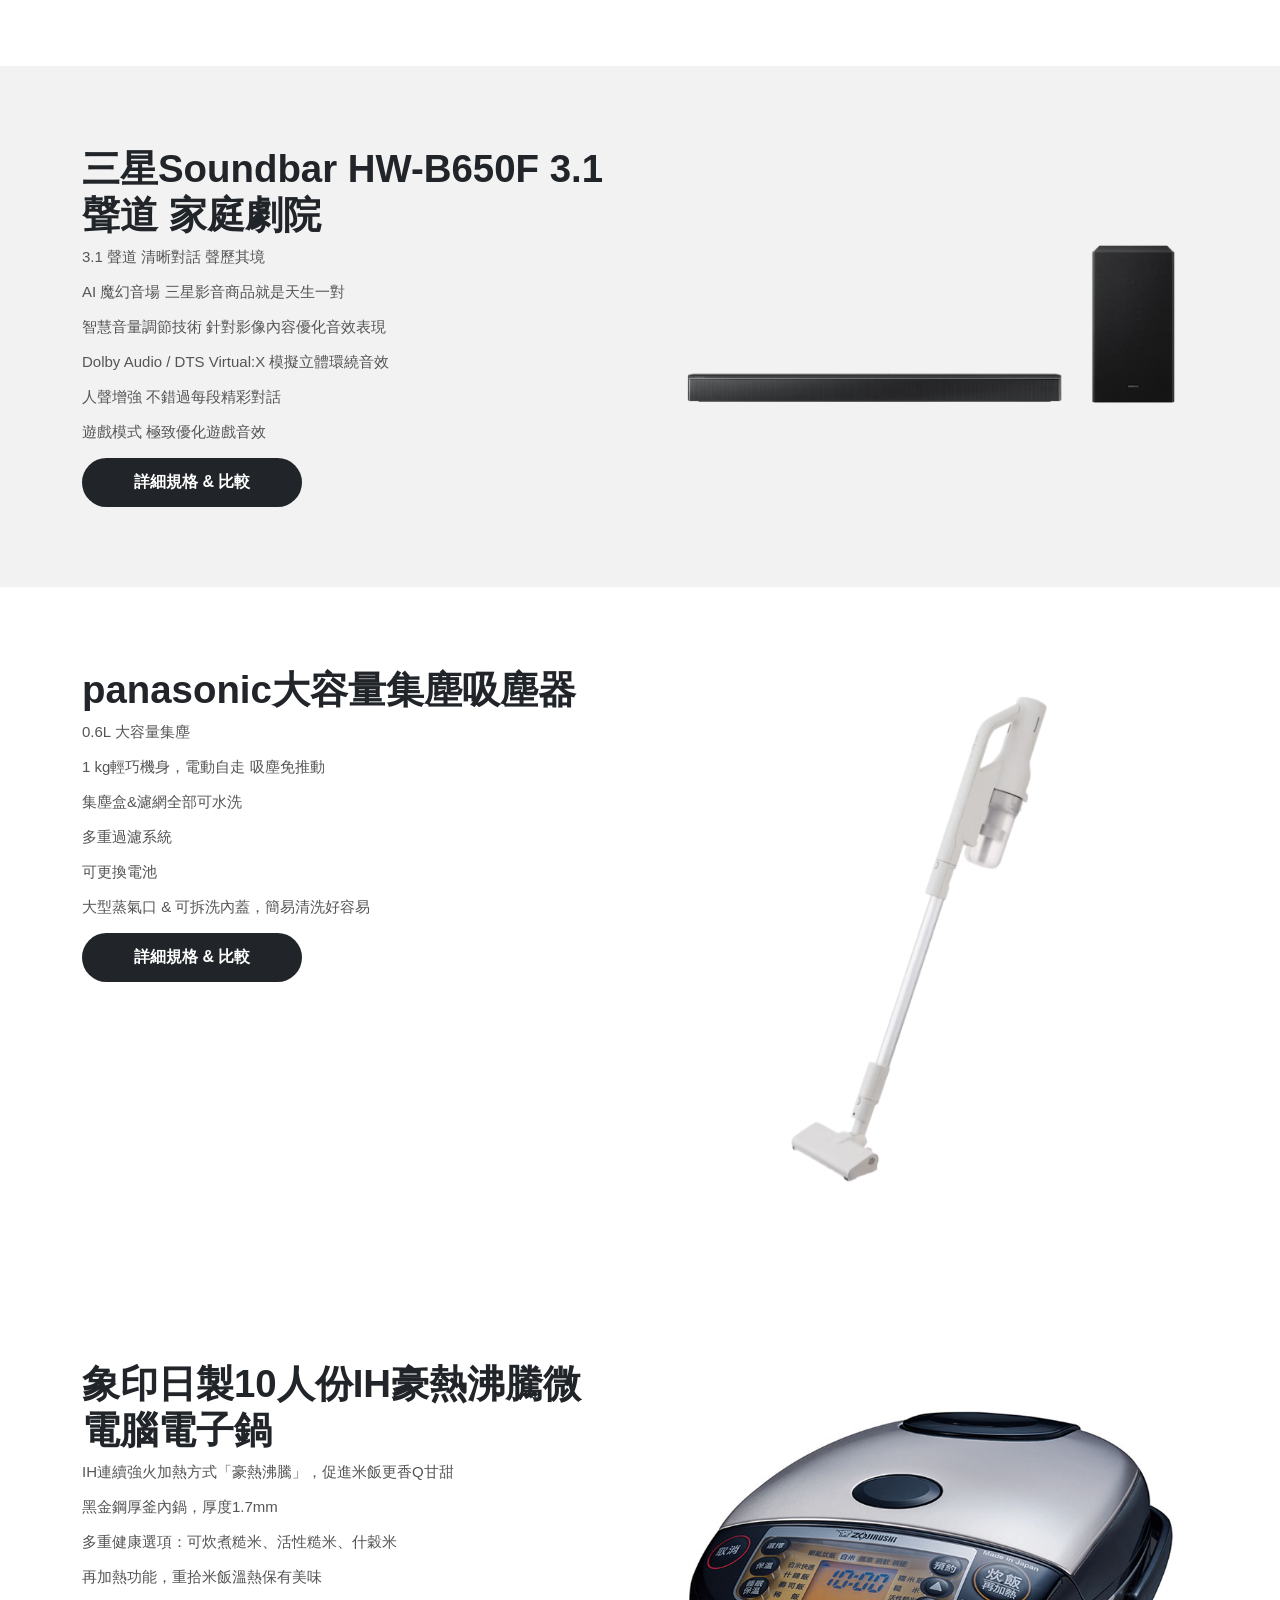
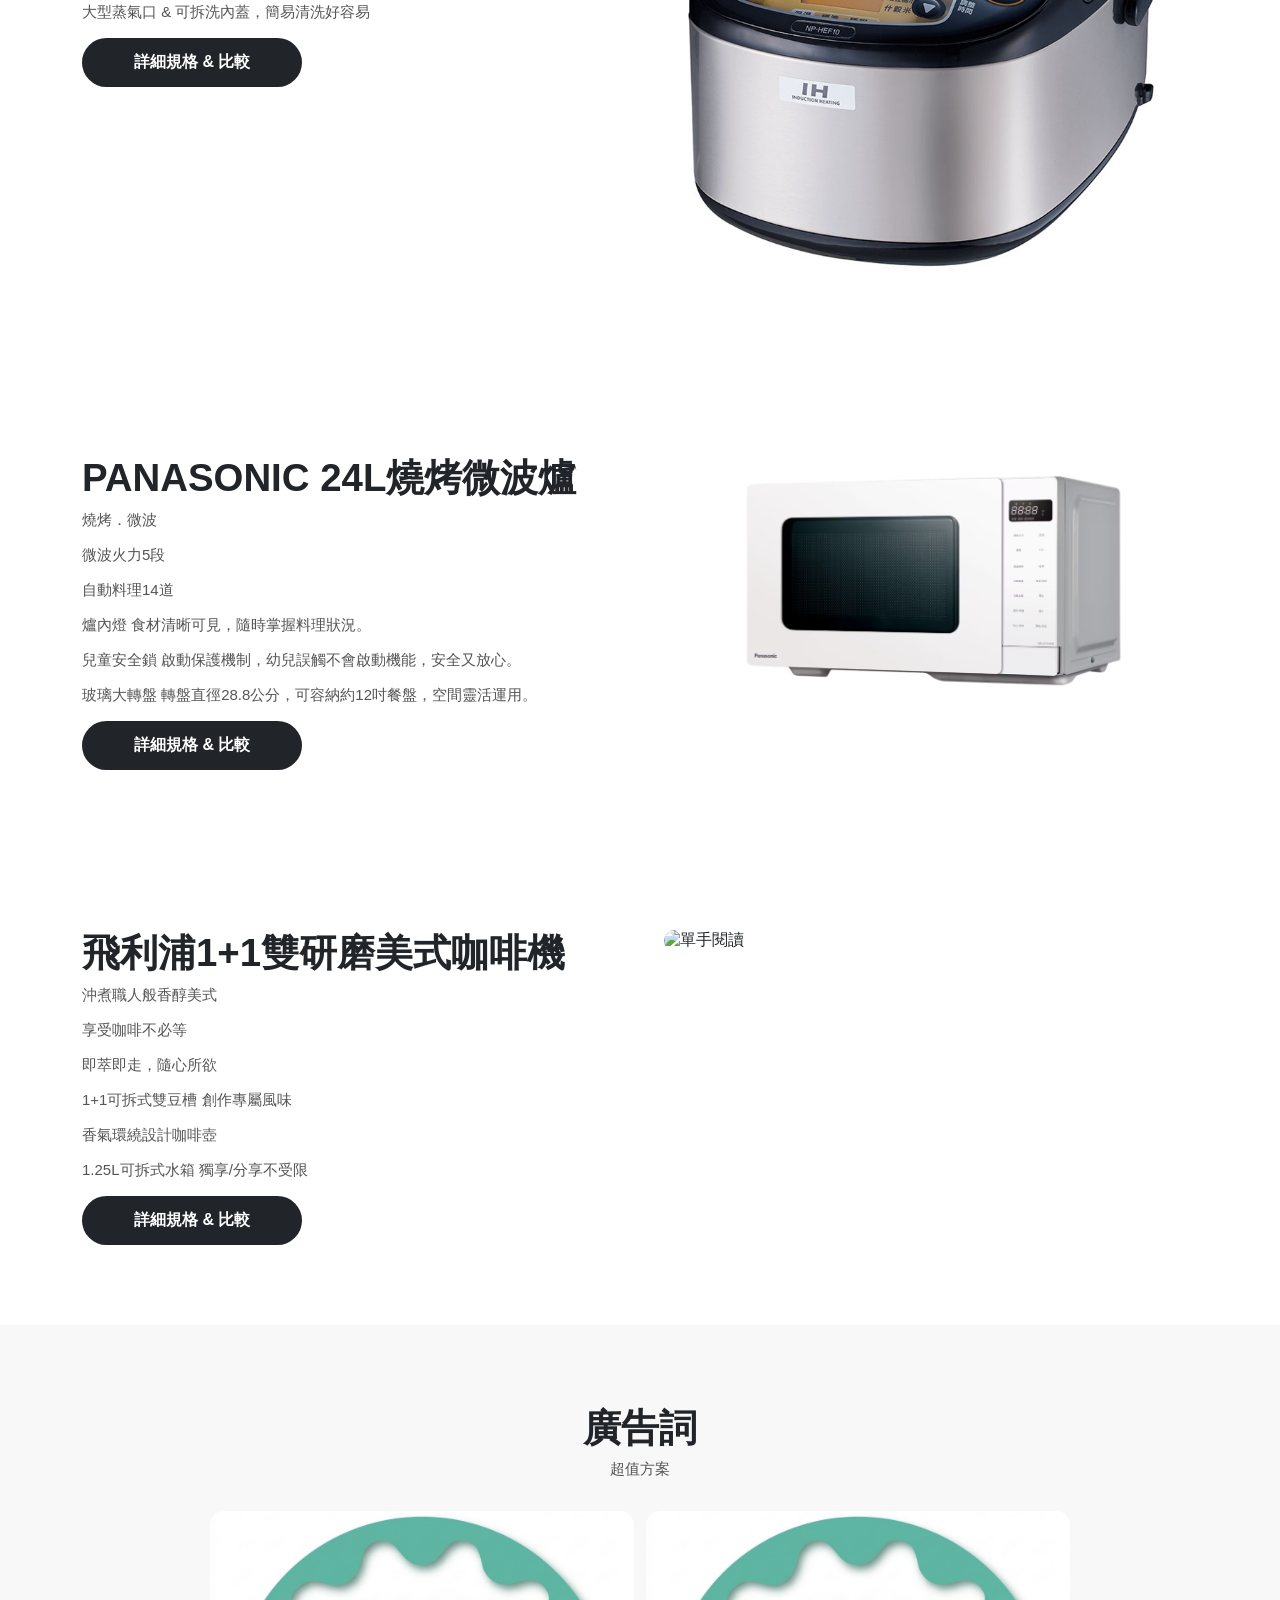
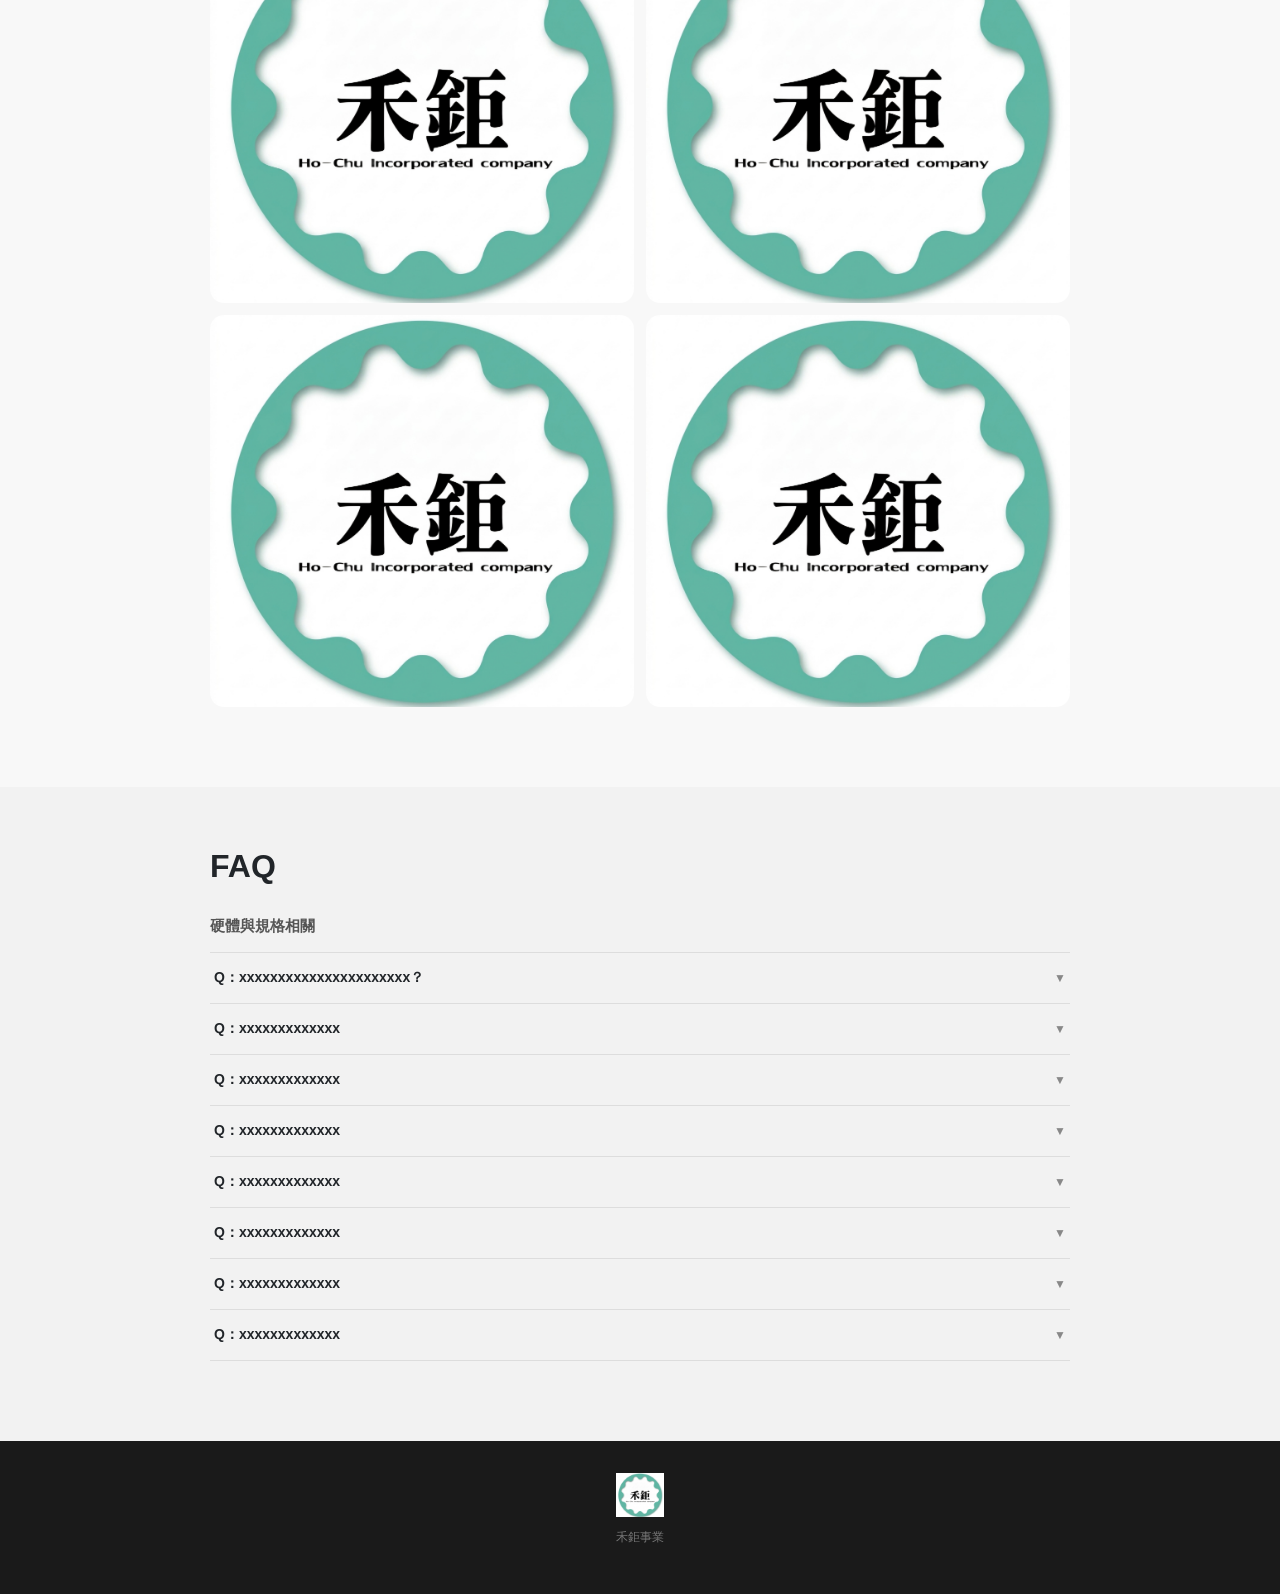
==== commit 162cf25d: "Update index.html" ====
--- a/index.html
+++ b/index.html
@@ -625,7 +625,7 @@
 
       </div>
       <div class="col-md-6 fade-up order-md-1">
-        <img src="./img/8/1.jpg"
+        <img src="./img/8/1.avif"
              alt="單手閱讀" class="feat-img">
       </div>
     </div>
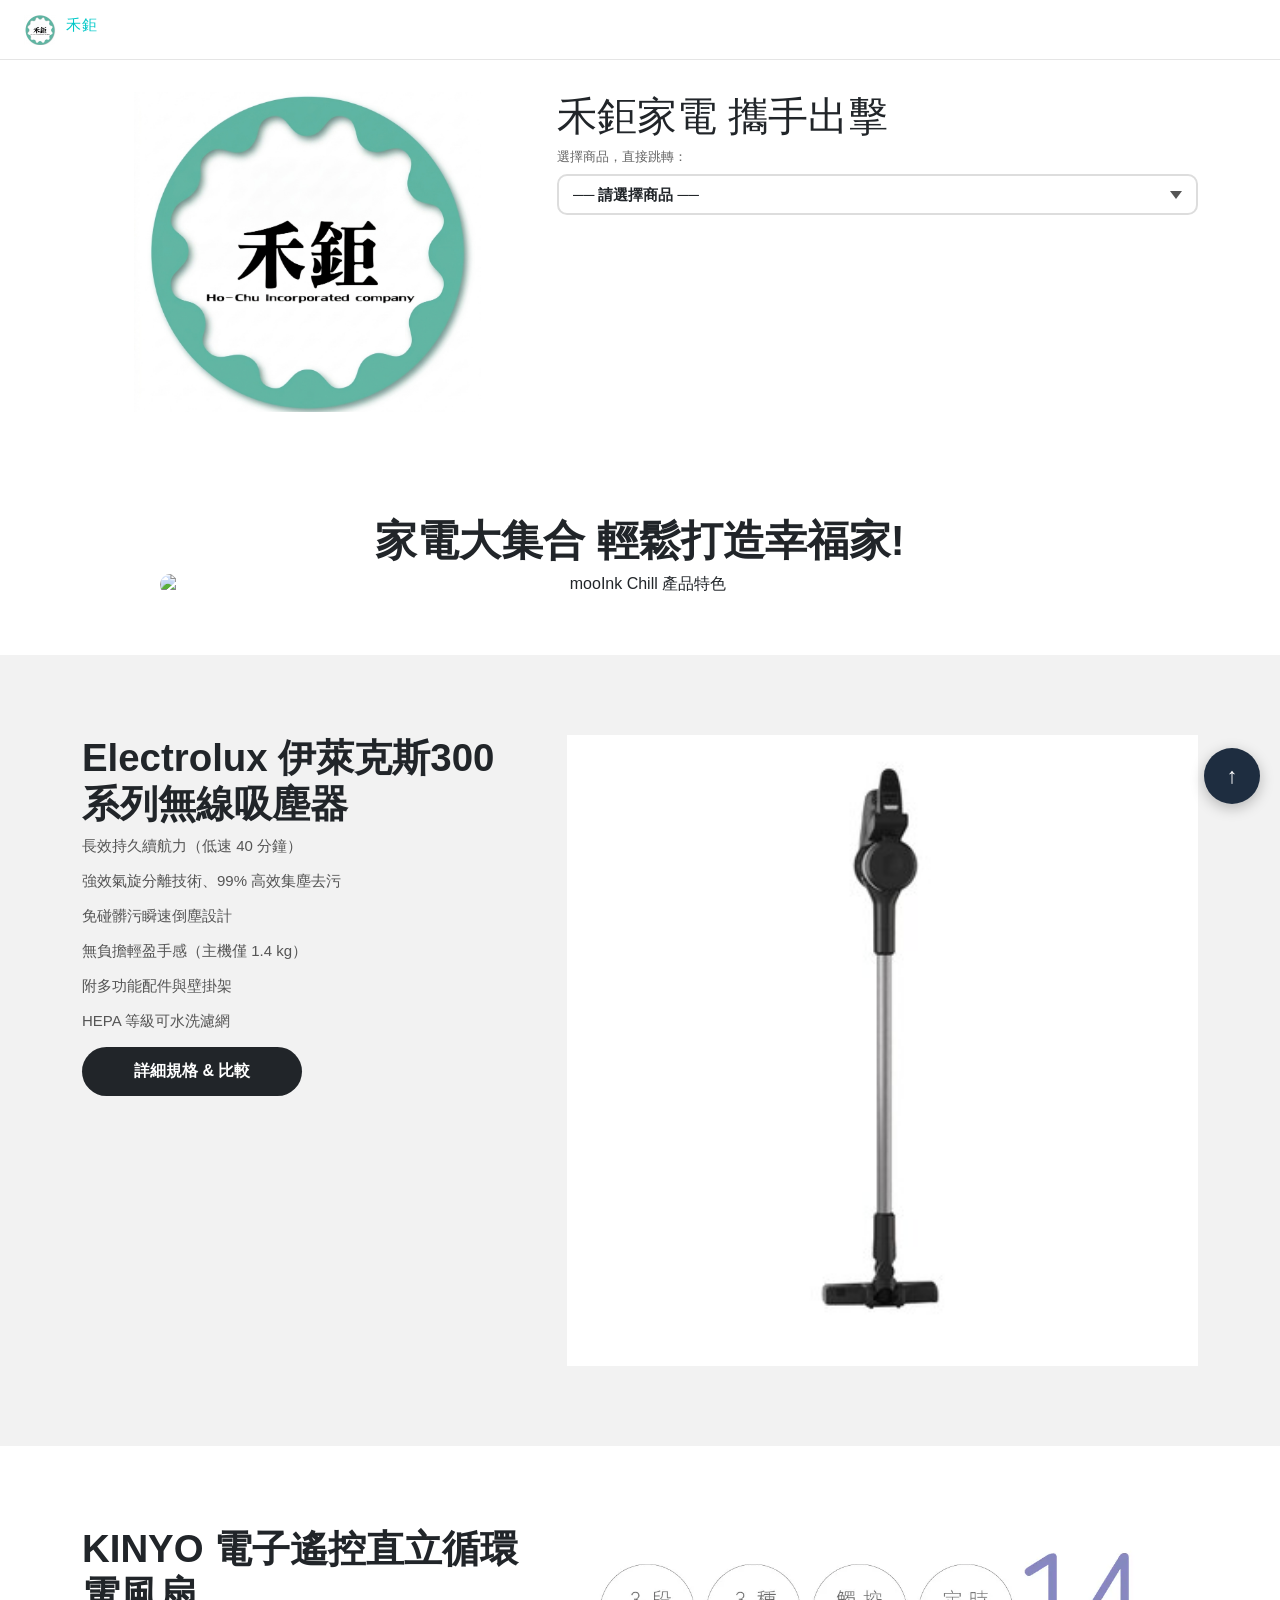
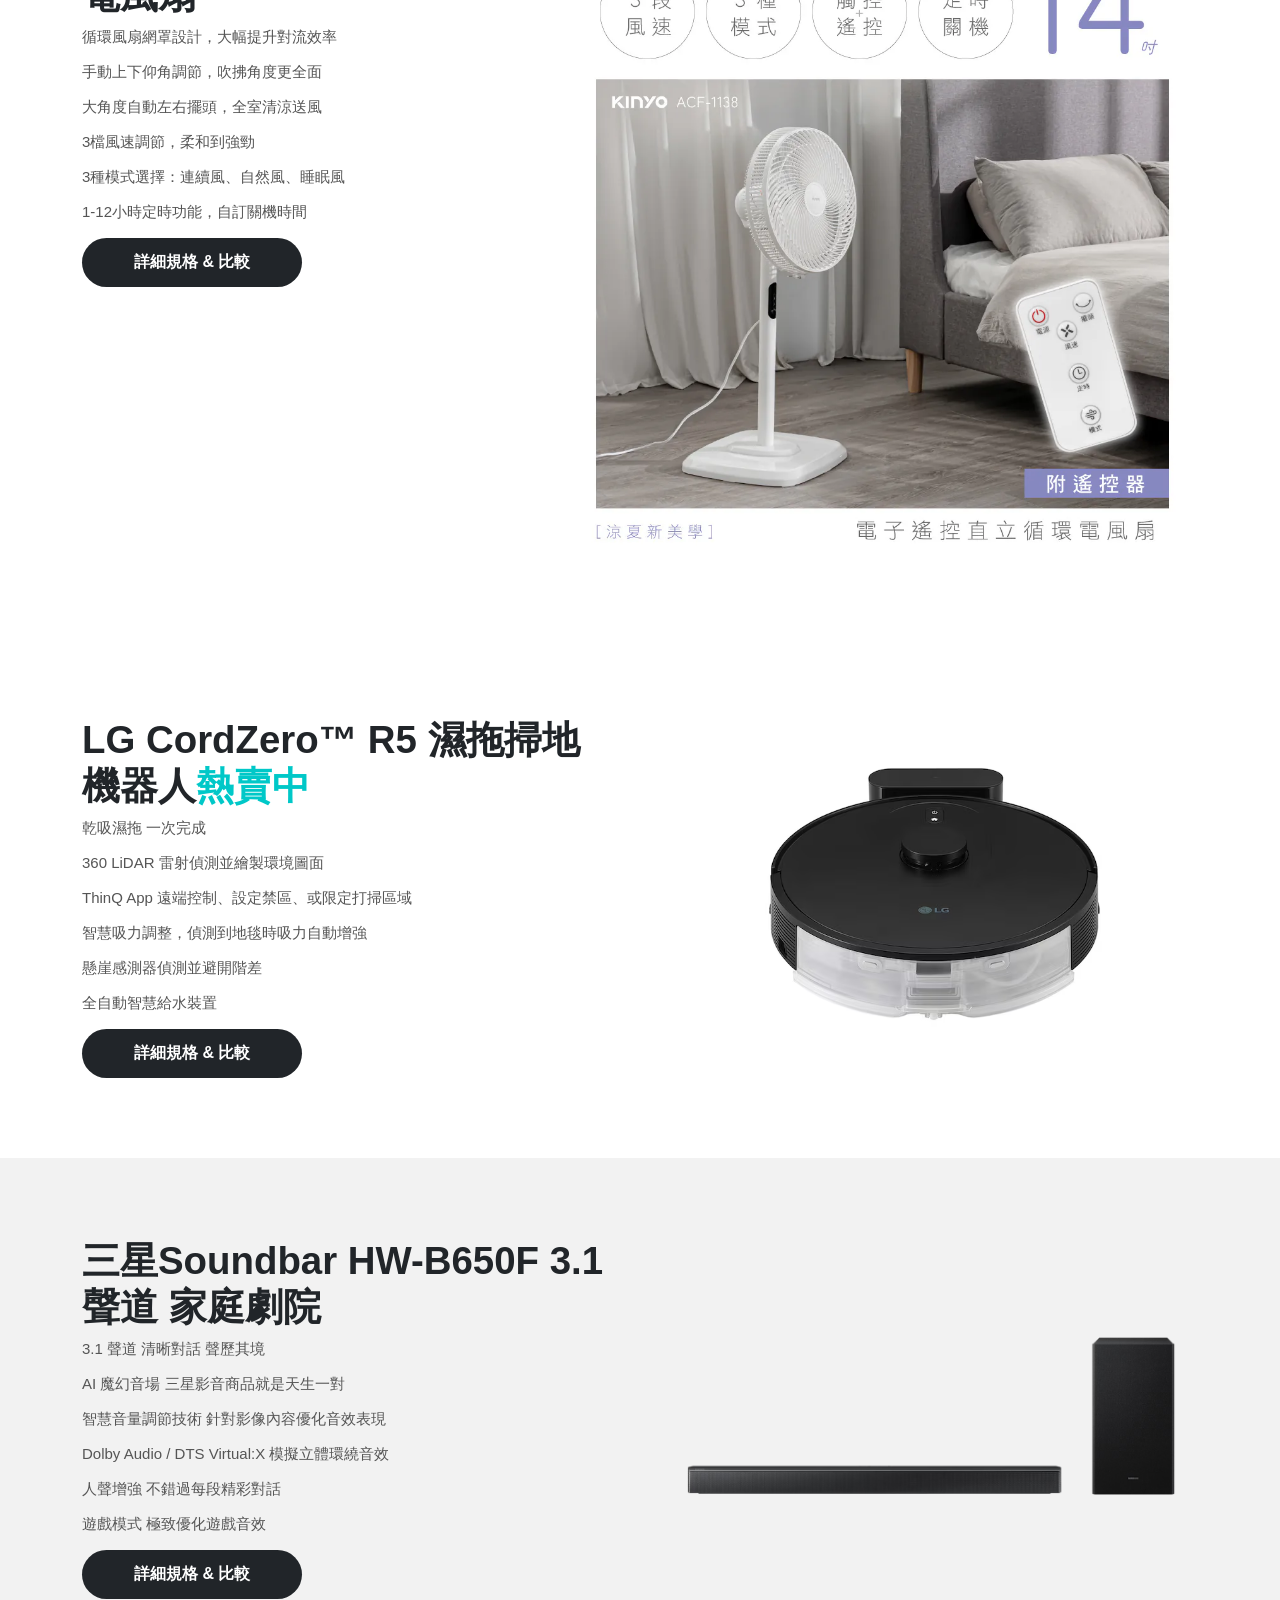
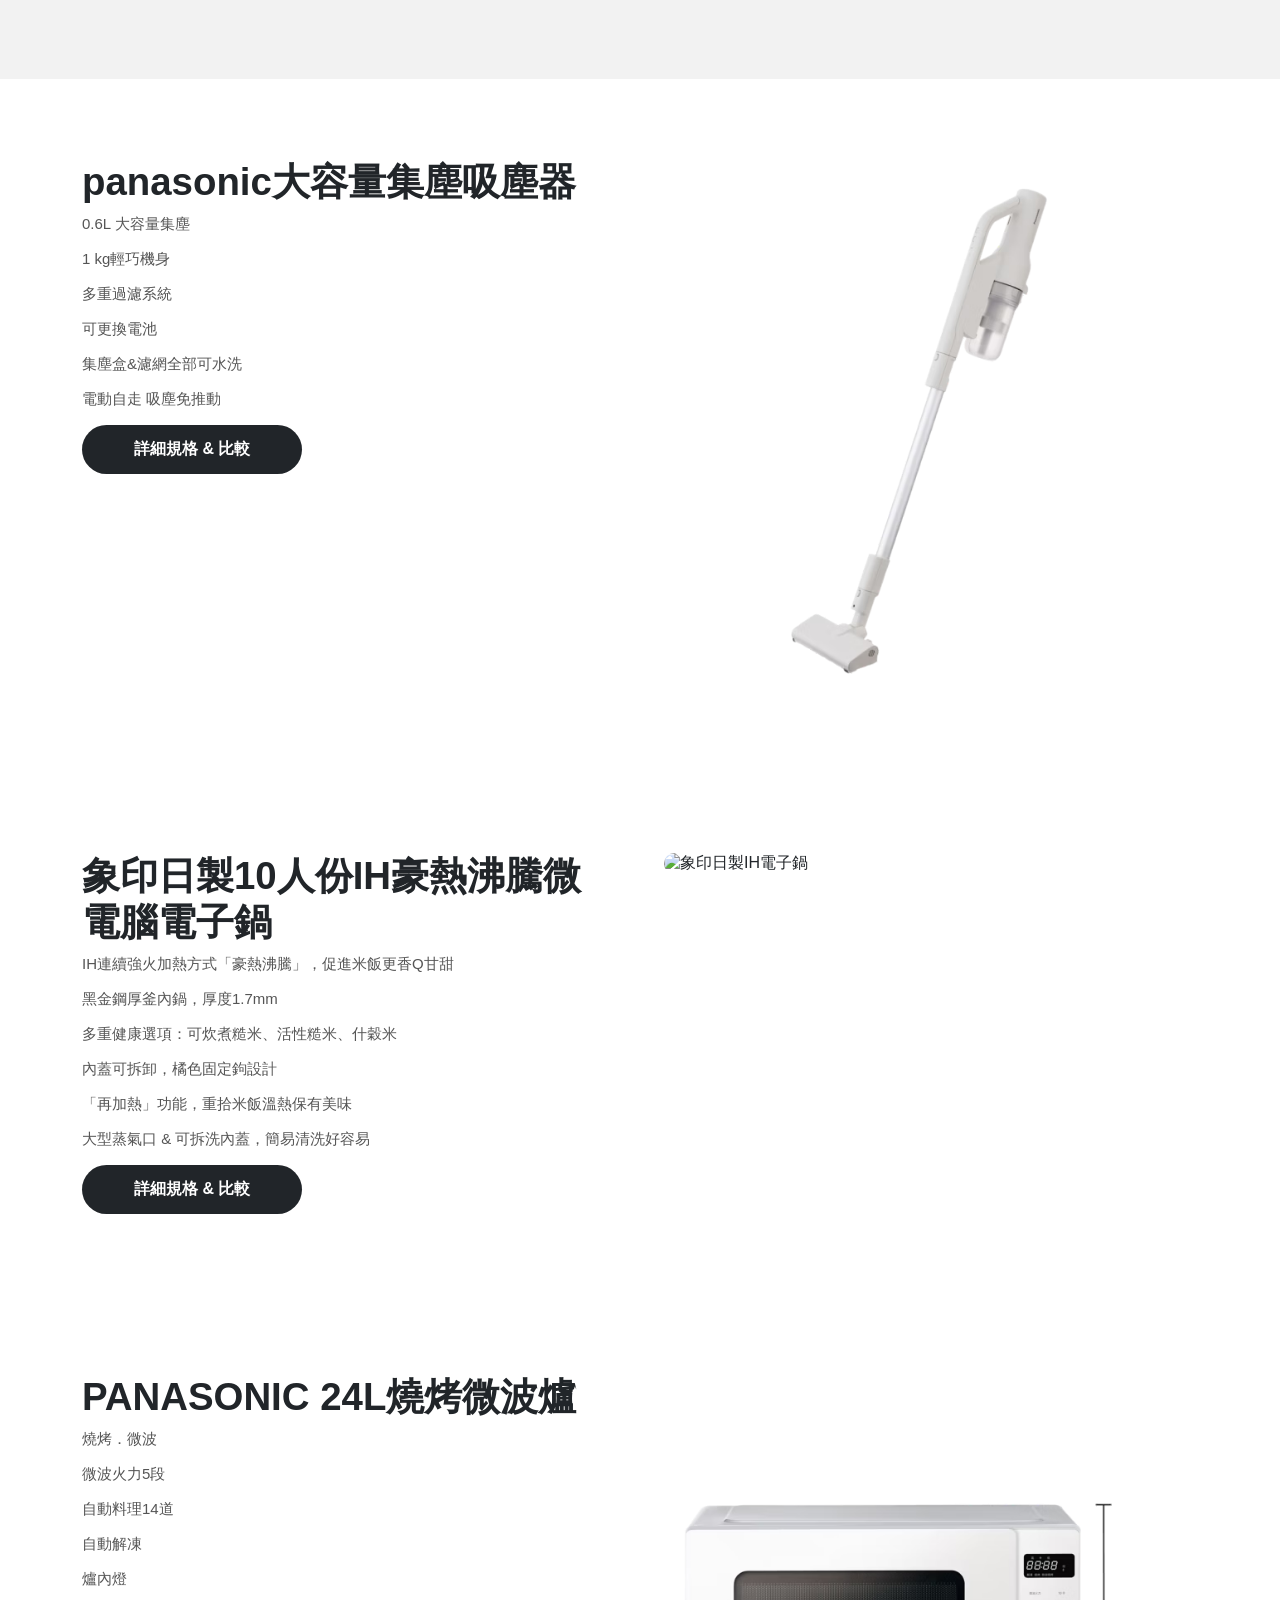
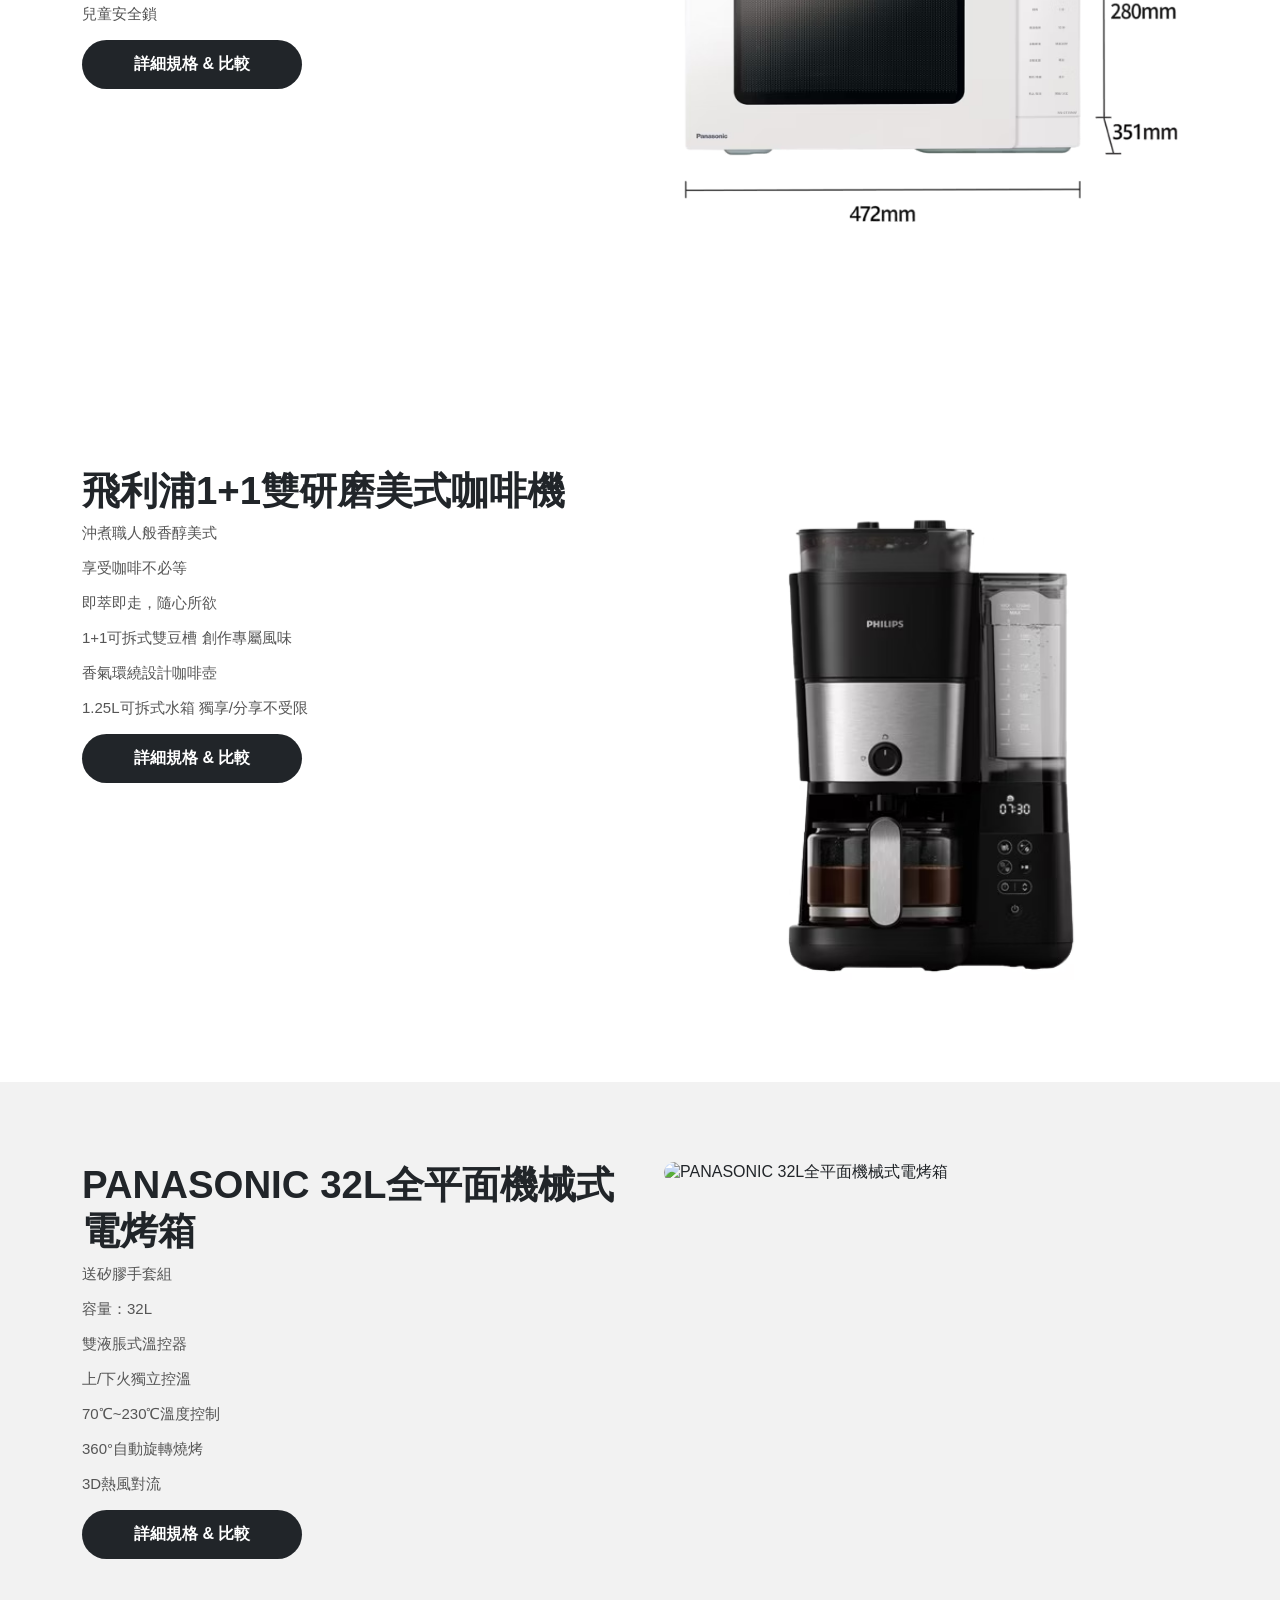
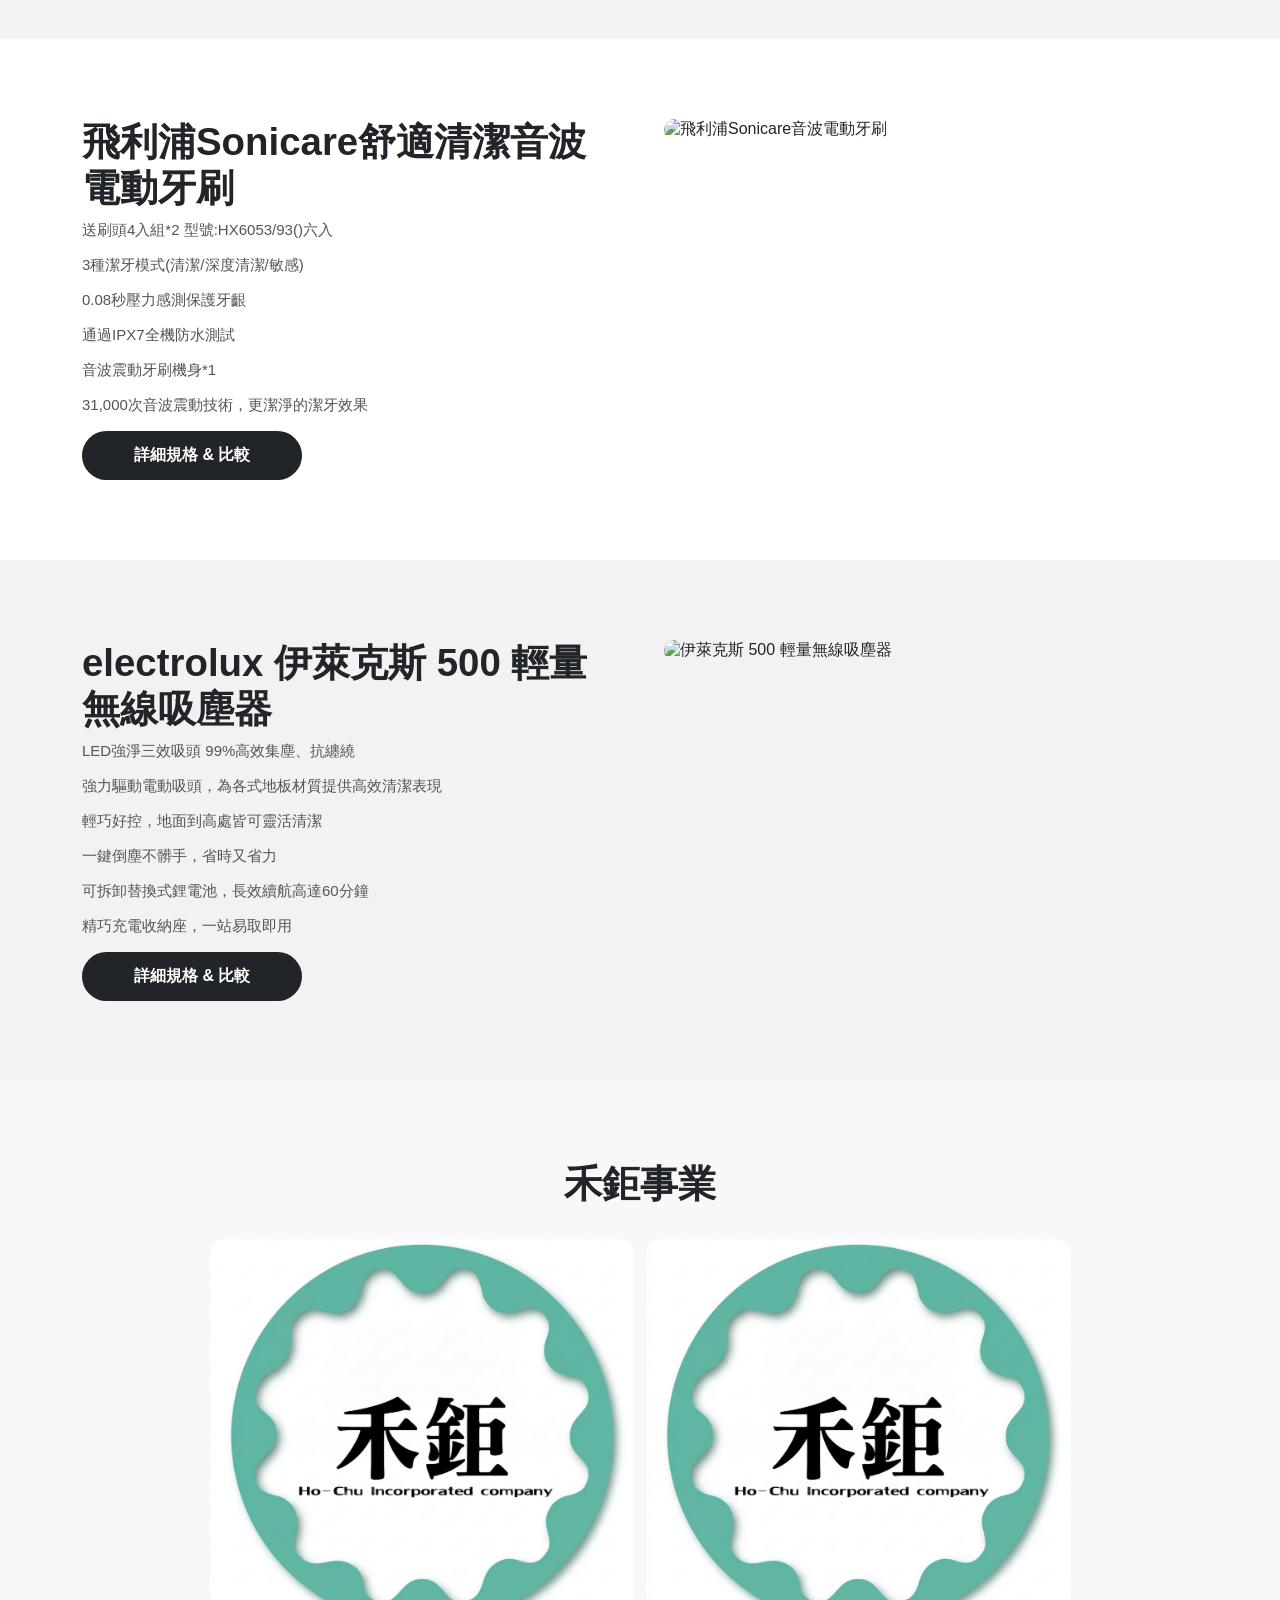
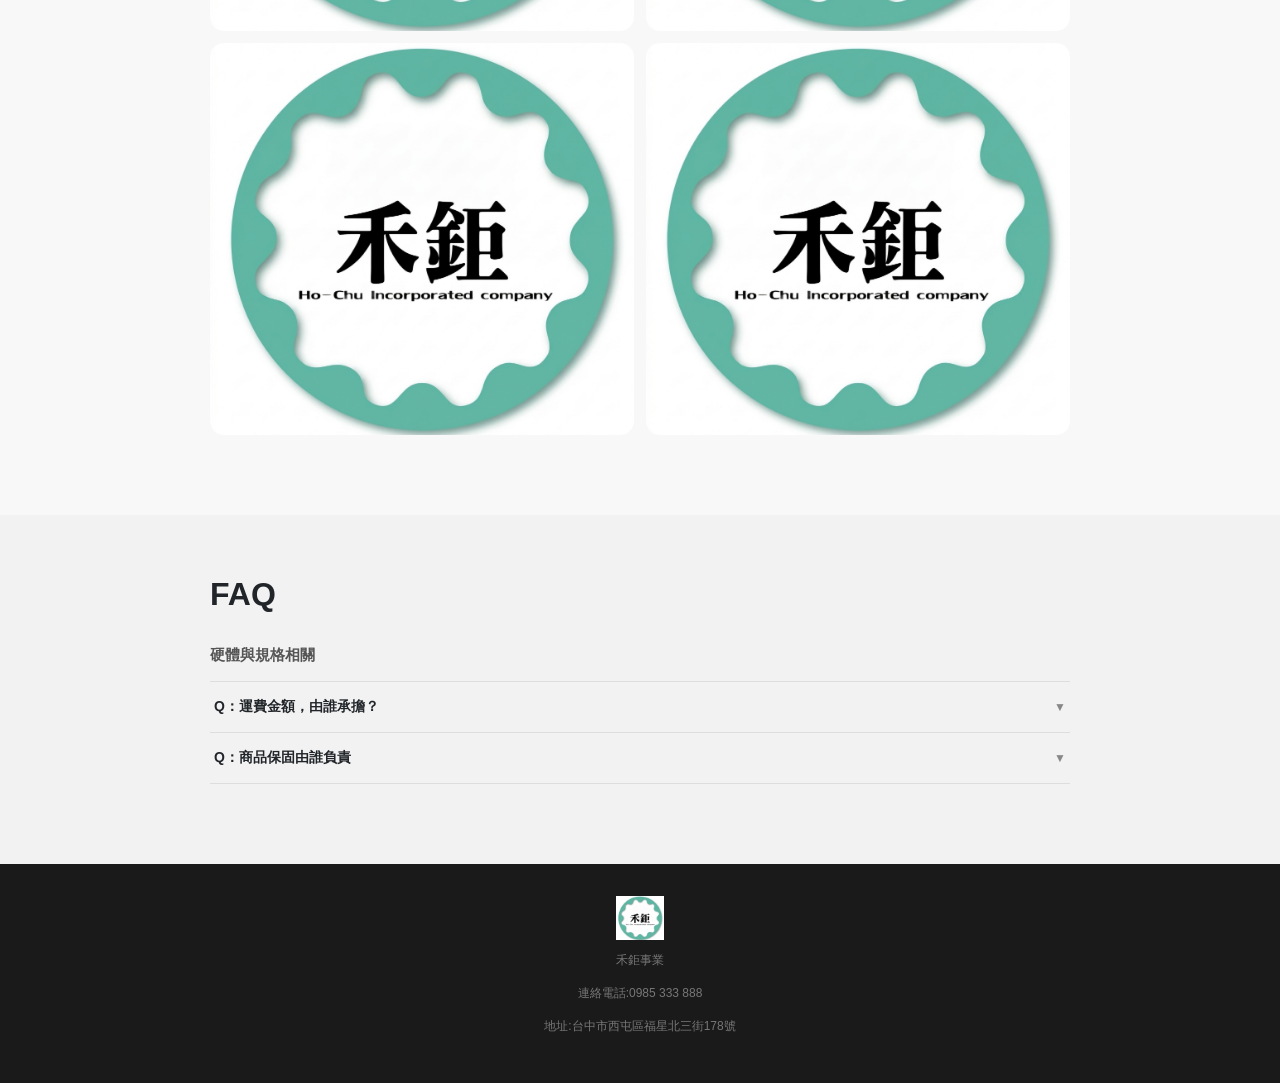
==== commit 1daac450: "Update index.html" ====
--- a/index.html
+++ b/index.html
@@ -4,6 +4,10 @@
   <meta charset="UTF-8">
   <meta name="viewport" content="width=device-width, initial-scale=1.0">
   <title>禾鉅家電大集合</title>
+  <link rel="icon" type="image/png" sizes="32x32" href="./img/favicon-32.png">
+  <link rel="icon" type="image/png" sizes="16x16" href="./img/favicon-16.png">
+  <link rel="apple-touch-icon" sizes="180x180" href="./img/favicon-180.png">
+  <link rel="shortcut icon" href="./img/favicon.ico">
   <link href="css/bootstrap.min.css" rel="stylesheet">
   <style>
     :root {
@@ -410,6 +414,9 @@
             <option value="sec-zojirushi">象印日製10人份IH豪熱沸騰微電腦電子鍋</option>
             <option value="sec-panasonic-mw">PANASONIC 24L燒烤微波爐</option>
             <option value="sec-philips-coffee">飛利浦1+1雙研磨美式咖啡機</option>
+            <option value="sec-panasonic-oven">PANASONIC 32L全平面機械式電烤箱</option>
+            <option value="sec-philips-brush">飛利浦Sonicare舒適清潔音波電動牙刷</option>
+            <option value="sec-electrolux-500">electrolux 伊萊克斯 500 輕量無線吸塵器</option>
           </select>
         </div>
         
@@ -431,7 +438,7 @@
     <h2>家電大集合 輕鬆打造幸福家!</h2>
       </div>
   <div class="team-feature-img mt-5 fade-up">
-    <img src="./img/faimly.png"
+    <img src="./img/family1.png"
          alt="mooInk Chill 產品特色">
   </div>
 </section>
@@ -441,11 +448,12 @@
     <div class="row align-items-center g-5">
       <div class="col-md-5 fade-up">
         <h2>Electrolux 伊萊克斯300系列無線吸塵器</h2>
-        <p>長效持久續航力</p>
+        <p>長效持久續航力（低速 40 分鐘）</p>
+        <p>強效氣旋分離技術、99% 高效集塵去污</p>
+        <p>免碰髒污瞬速倒塵設計</p>
+        <p>無負擔輕盈手感（主機僅 1.4 kg）</p>
         <p>附多功能配件與壁掛架</p>
-        <p>強效氣旋分離技術</p>
-        <p>免碰髒污瞬速倒塵</p>
-        <p>無負擔輕盈手感</p>
+        <p>HEPA 等級可水洗濾網</p>
       <a href="product.html?id=1" class="btn-spec">詳細規格 &amp; 比較</a>
       </div>
       <div class="col-md-7 fade-up">
@@ -473,12 +481,13 @@
         <p>循環風扇網罩設計，大幅提升對流效率</p>
         <p>手動上下仰角調節，吹拂角度更全面</p>
         <p>大角度自動左右擺頭，全室清涼送風</p>
-       <p>3檔風速調節，柔和到強勁</p>
+        <p>3檔風速調節，柔和到強勁</p>
         <p>3種模式選擇：連續風、自然風、睡眠風</p>
+        <p>1-12小時定時功能，自訂關機時間</p>
       <a href="product.html?id=2" class="btn-spec">詳細規格 &amp; 比較</a>
-                </div>
+      </div>
       <div class="col-md-7 fade-up">
-        <img src="./img/2/3.webp""alt="mooInk Chill 輕巧" class="weight-img">
+        <img src="./img/2/1.webp" alt="KINYO 電子遙控直立循環電風扇" class="weight-img">
       </div>
     </div>
   </div>
@@ -496,10 +505,11 @@
 <p>ThinQ App 遠端控制、設定禁區、或限定打掃區域</p>
 <p>智慧吸力調整，偵測到地毯時吸力自動增強</p>
 <p>懸崖感測器偵測並避開階差</p>
+<p>全自動智慧給水裝置</p>
       <a href="product.html?id=3" class="btn-spec">詳細規格 &amp; 比較</a>
       </div>
       <div class="col-md-6 fade-up order-md-1">
- <img src="./img/3/1.avif""alt="" class="weight-img">
+        <img src="./img/3/1.avif" alt="LG CordZero R5" class="weight-img">
 
         <div class="hand-lottie" id="handLottie"></div>
       </div>
@@ -545,11 +555,11 @@
 
 
         <p>0.6L 大容量集塵</p>
-<p>1 kg輕巧機身，電動自走 吸塵免推動</p>
-<p>集塵盒&濾網全部可水洗</p>
-<p>多重過濾系統</p>
-<p>可更換電池</p>
-<p>大型蒸氣口 & 可拆洗內蓋，簡易清洗好容易</p>
+        <p>1 kg輕巧機身</p>
+        <p>多重過濾系統</p>
+        <p>可更換電池</p>
+        <p>集塵盒&amp;濾網全部可水洗</p>
+        <p>電動自走 吸塵免推動</p>
       <a href="product.html?id=5" class="btn-spec">詳細規格 &amp; 比較</a>
 
       </div>
@@ -570,16 +580,17 @@
       <div class="col-md-6 fade-up order-md-2">
         <h2>象印日製10人份IH豪熱沸騰微電腦電子鍋</h2>
         <p>IH連續強火加熱方式「豪熱沸騰」，促進米飯更香Q甘甜</p>
-<p>黑金鋼厚釜內鍋，厚度1.7mm</p>
-<p>多重健康選項：可炊煮糙米、活性糙米、什穀米</p>
-<p>再加熱功能，重拾米飯溫熱保有美味</p>
-<p>大型蒸氣口 & 可拆洗內蓋，簡易清洗好容易</p>
+        <p>黑金鋼厚釜內鍋，厚度1.7mm</p>
+        <p>多重健康選項：可炊煮糙米、活性糙米、什穀米</p>
+        <p>內蓋可拆卸，橘色固定鉤設計</p>
+        <p>「再加熱」功能，重拾米飯溫熱保有美味</p>
+        <p>大型蒸氣口 &amp; 可拆洗內蓋，簡易清洗好容易</p>
       <a href="product.html?id=6" class="btn-spec">詳細規格 &amp; 比較</a>
 
       </div>
       <div class="col-md-6 fade-up order-md-1">
-        <img src="./img/800x.png"
-             alt="單手閱讀" class="feat-img">
+        <img src="./img/6/8.png"
+             alt="象印日製IH電子鍋" class="feat-img">
       </div>
     </div>
   </div>
@@ -591,19 +602,18 @@
     <div class="row align-items-center g-5">
       <div class="col-md-6 fade-up order-md-2">
         <h2>PANASONIC 24L燒烤微波爐</h2>
-        <p>燒烤．微波
-</p>
-<p>微波火力5段</p>
-<p>自動料理14道</p>
-<p>爐內燈 食材清晰可見，隨時掌握料理狀況。</p>
-<p>兒童安全鎖 啟動保護機制，幼兒誤觸不會啟動機能，安全又放心。</p>
-<p>玻璃大轉盤 轉盤直徑28.8公分，可容納約12吋餐盤，空間靈活運用。</p>
+        <p>燒烤．微波</p>
+        <p>微波火力5段</p>
+        <p>自動料理14道</p>
+        <p>自動解凍</p>
+        <p>爐內燈</p>
+        <p>兒童安全鎖</p>
       <a href="product.html?id=7" class="btn-spec">詳細規格 &amp; 比較</a>
 
       </div>
       <div class="col-md-6 fade-up order-md-1">
-        <img src="./img/7/3.png"
-             alt="單手閱讀" class="feat-img">
+        <img src="./img/7/1.avif"
+             alt="PANASONIC 24L燒烤微波爐" class="feat-img">
       </div>
     </div>
   </div>
@@ -632,11 +642,80 @@
   </div>
 </section>
 
+
+
+
+
+
+<!-- ══ 8 SECTION ══ -->
+<section class="feat-section" id="sec-panasonic-oven" style="background:var(--gray-bg);">
+  <div class="container">
+    <div class="row align-items-center g-5">
+      <div class="col-md-6 fade-up">
+        <h2>PANASONIC 32L全平面機械式電烤箱</h2>
+        <p>送矽膠手套組</p>
+        <p>容量：32L</p>
+        <p>雙液脹式溫控器</p>
+        <p>上/下火獨立控溫</p>
+        <p>70℃~230℃溫度控制</p>
+        <p>360°自動旋轉燒烤</p>
+        <p>3D熱風對流</p>
+        <a href="product.html?id=9" class="btn-spec">詳細規格 &amp; 比較</a>
+      </div>
+      <div class="col-md-6 fade-up">
+        <img src="./img/9/1.avif" alt="PANASONIC 32L全平面機械式電烤箱" class="feat-img">
+      </div>
+    </div>
+  </div>
+</section>
+
+<!-- ══ 9 SECTION ══ -->
+<section class="weight-section" id="sec-philips-brush" style="background:#fff;">
+  <div class="container">
+    <div class="row align-items-center g-5">
+      <div class="col-md-6 fade-up order-md-2">
+        <h2>飛利浦Sonicare舒適清潔音波電動牙刷</h2>
+        <p>送刷頭4入組*2 型號:HX6053/93()六入</p>
+        <p>3種潔牙模式(清潔/深度清潔/敏感)</p>
+        <p>0.08秒壓力感測保護牙齦</p>
+        <p>通過IPX7全機防水測試</p>
+        <p>音波震動牙刷機身*1</p>
+        <p>31,000次音波震動技術，更潔淨的潔牙效果</p>
+        <a href="product.html?id=10" class="btn-spec">詳細規格 &amp; 比較</a>
+      </div>
+      <div class="col-md-6 fade-up order-md-1">
+        <img src="./img/10/1.png" alt="飛利浦Sonicare音波電動牙刷" class="feat-img">
+      </div>
+    </div>
+  </div>
+</section>
+
+<!-- ══ 10 SECTION ══ -->
+<section class="feat-section" id="sec-electrolux-500" style="background:var(--gray-bg);">
+  <div class="container">
+    <div class="row align-items-center g-5">
+      <div class="col-md-6 fade-up">
+        <h2>electrolux 伊萊克斯 500 輕量無線吸塵器</h2>
+        <p>LED強淨三效吸頭 99%高效集塵、抗纏繞</p>
+        <p>強力驅動電動吸頭，為各式地板材質提供高效清潔表現</p>
+        <p>輕巧好控，地面到高處皆可靈活清潔</p>
+        <p>一鍵倒塵不髒手，省時又省力</p>
+        <p>可拆卸替換式鋰電池，長效續航高達60分鐘</p>
+        <p>精巧充電收納座，一站易取即用</p>
+        <a href="product.html?id=11" class="btn-spec">詳細規格 &amp; 比較</a>
+      </div>
+      <div class="col-md-6 fade-up">
+        <img src="./img/11/1.avif" alt="伊萊克斯 500 輕量無線吸塵器" class="feat-img">
+      </div>
+    </div>
+  </div>
+</section>
+
 <!-- ══ xx SECTION ══ -->
 <section class="style-section">
   <div class="fade-up">
-    <h2>廣告詞</h2>
-    <p>超值方案</p>
+    <h2>禾鉅事業</h2>
+    <p></p>
   </div>
   <div class="style-grid fade-up">
     <img src="./img/hg.jpg" alt="風格1">
@@ -654,68 +733,20 @@
 
     <div class="faq-item">
       <div class="faq-q" onclick="toggleFaq(this)">
-        Q：xxxxxxxxxxxxxxxxxxxxxx？
+        Q：運費金額，由誰承擔？
         <span class="faq-arrow">▼</span>
       </div>
-      <div class="faq-a">xxxxxxxxxxxxx</div>
+      <div class="faq-a">依每個商品大小由70~180元之間，由店家支出!</div>
     </div>
 
     <div class="faq-item">
       <div class="faq-q" onclick="toggleFaq(this)">
-        Q：xxxxxxxxxxxxx
-        <span class="faq-arrow">▼</span>
-      </div>
-      <div class="faq-a">xxxxxxxxxxxxx</div>
-    </div>
-
-    <div class="faq-item">
-      <div class="faq-q" onclick="toggleFaq(this)">
-        Q：xxxxxxxxxxxxx
-        <span class="faq-arrow">▼</span>
-      </div>
-      <div class="faq-a">xxxxxxxxxxxxx</div>
-    </div>
-
-    <div class="faq-item">
-      <div class="faq-q" onclick="toggleFaq(this)">
-        Q：xxxxxxxxxxxxx
-        <span class="faq-arrow">▼</span>
-      </div>
-      <div class="faq-a">xxxxxxxxxxxxx</div>
-    </div>
-
-    <div class="faq-item">
-      <div class="faq-q" onclick="toggleFaq(this)">
-        Q：xxxxxxxxxxxxx
-        <span class="faq-arrow">▼</span>
-      </div>
-      <div class="faq-a">xxxxxxxxxxxxx</div>
-    </div>
-
-    <div class="faq-item">
-      <div class="faq-q" onclick="toggleFaq(this)">
-        Q：xxxxxxxxxxxxx
-        <span class="faq-arrow">▼</span>
-      </div>
-      <div class="faq-a">xxxxxxxxxxxxx</div>
-    </div>
-
-    <div class="faq-item">
-      <div class="faq-q" onclick="toggleFaq(this)">
-        Q：xxxxxxxxxxxxx
-        <span class="faq-arrow">▼</span>
-      </div>
-      <div class="faq-a">xxxxxxxxxxxxx</div>
-    </div>
-
-    <div class="faq-item">
-      <div class="faq-q" onclick="toggleFaq(this)">
-        Q：xxxxxxxxxxxxx
-        <span class="faq-arrow">▼</span>
-      </div>
-      <div class="faq-a">xxxxxxxxxxxxx</div>
-    </div>
-  </div>
+        Q：商品保固由誰負責        <span class="faq-arrow">▼</span>
+      </div>
+      <div class="faq-a">商品皆由正常管道進貨，請直接聯繫各品牌家電原廠維修!</div>
+    </div>
+
+     </div>
 </div>
 
 <!-- ══ ACCESSORIES ══ -->
@@ -724,6 +755,9 @@
 <footer class="site-footer">
   <img src="./img/hg.jpg" alt="禾鉅">
   <p>禾鉅事業</p>
+ <p>連絡電話:0985 333 888</p>
+<p>地址:台中市西屯區福星北三街178號</p>
+
 </footer>
 
 
@@ -791,8 +825,6 @@
 <!-- ── 浮動：回頂部 ── -->
 <a class="fr_home" href="#" title="回到頂部" onclick="window.scrollTo({top:0,behavior:'smooth'});return false;">↑</a>
 
-<!-- ── 浮動 LINE 按鈕 ── -->
-
 
 </body>
 </html>
